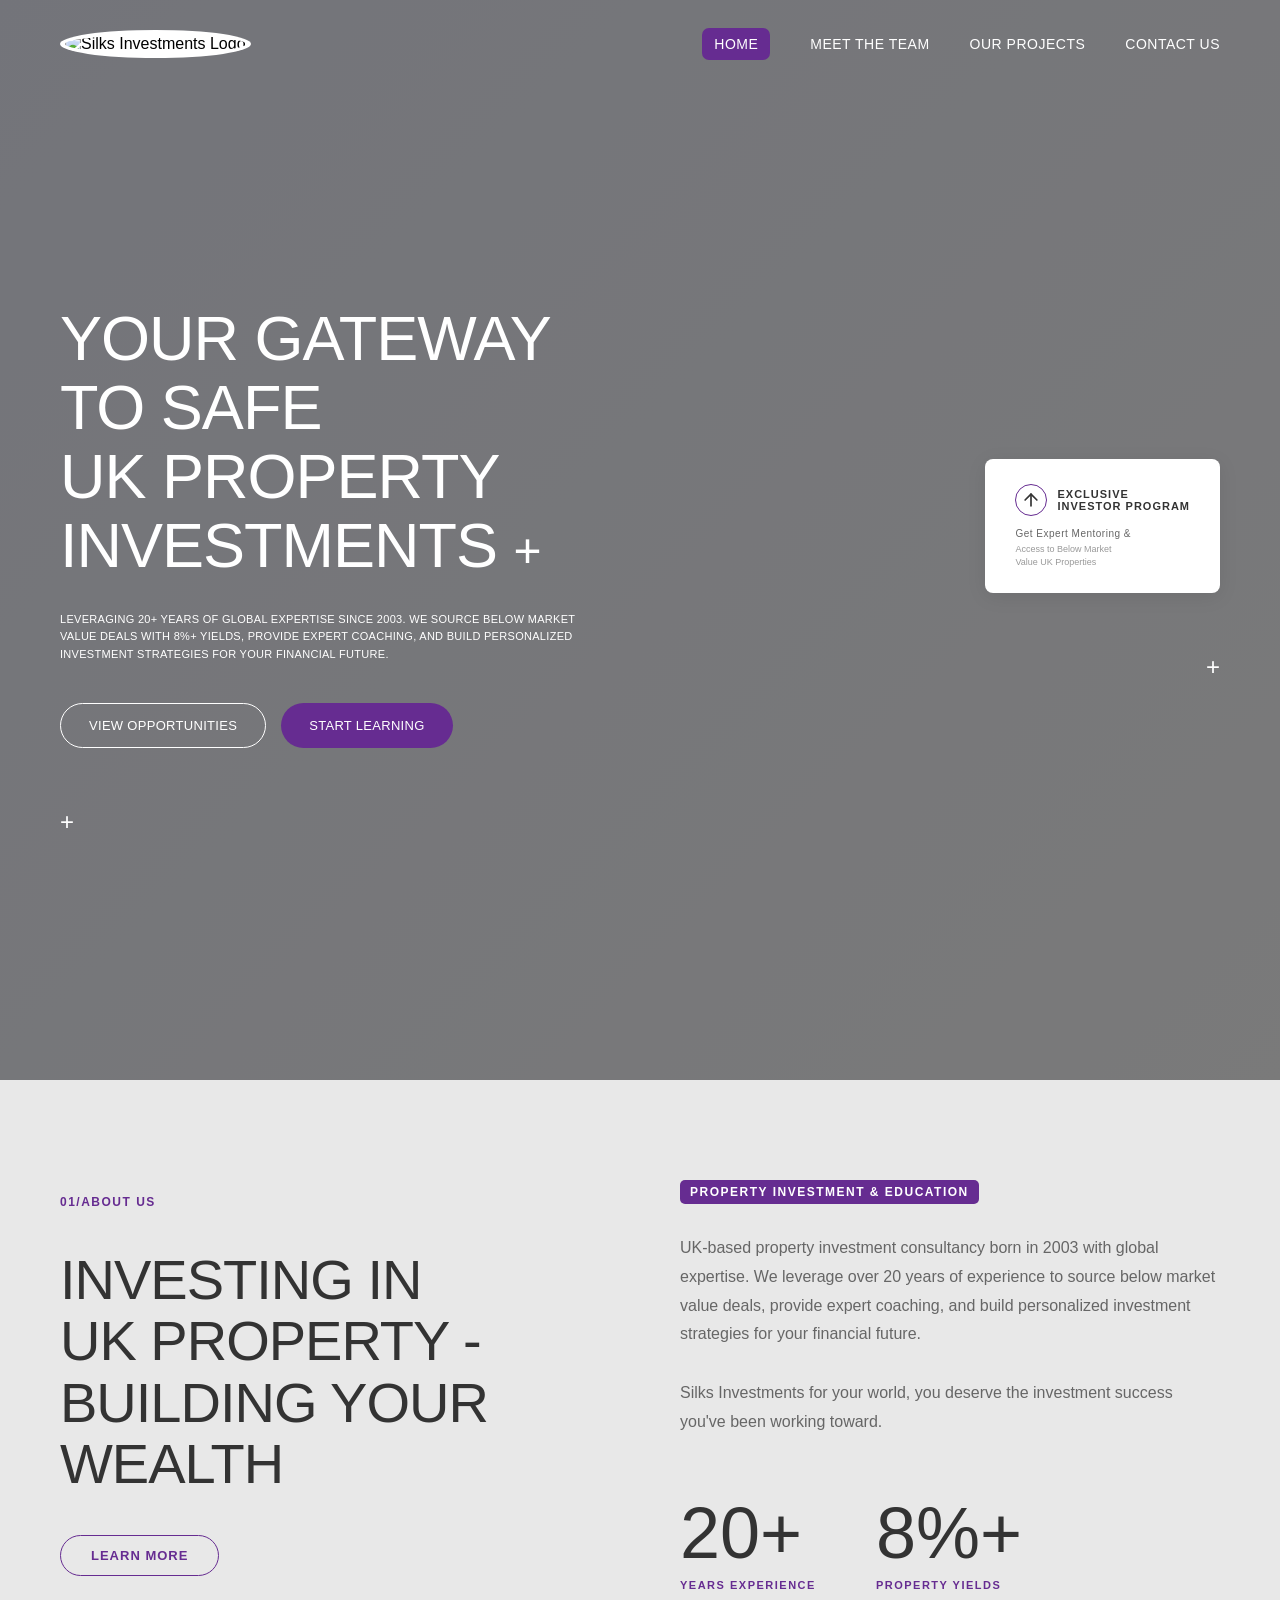
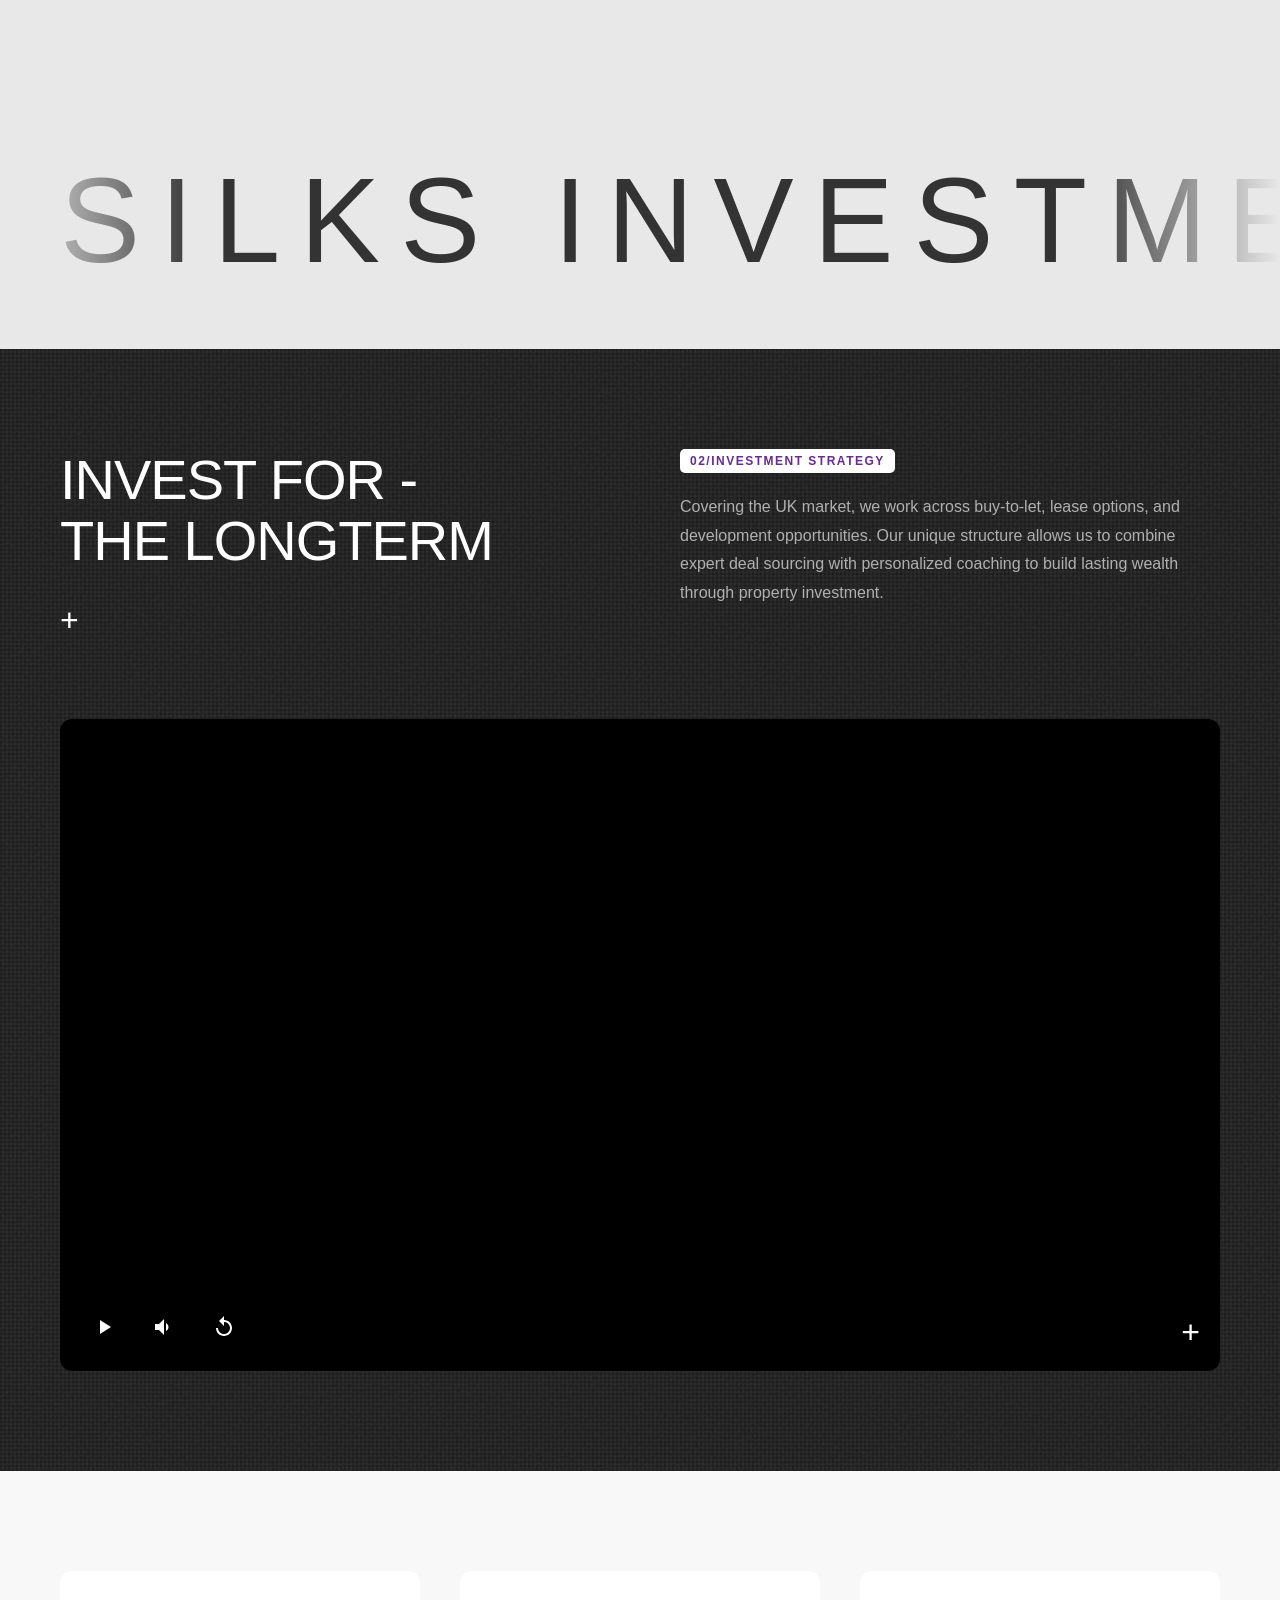
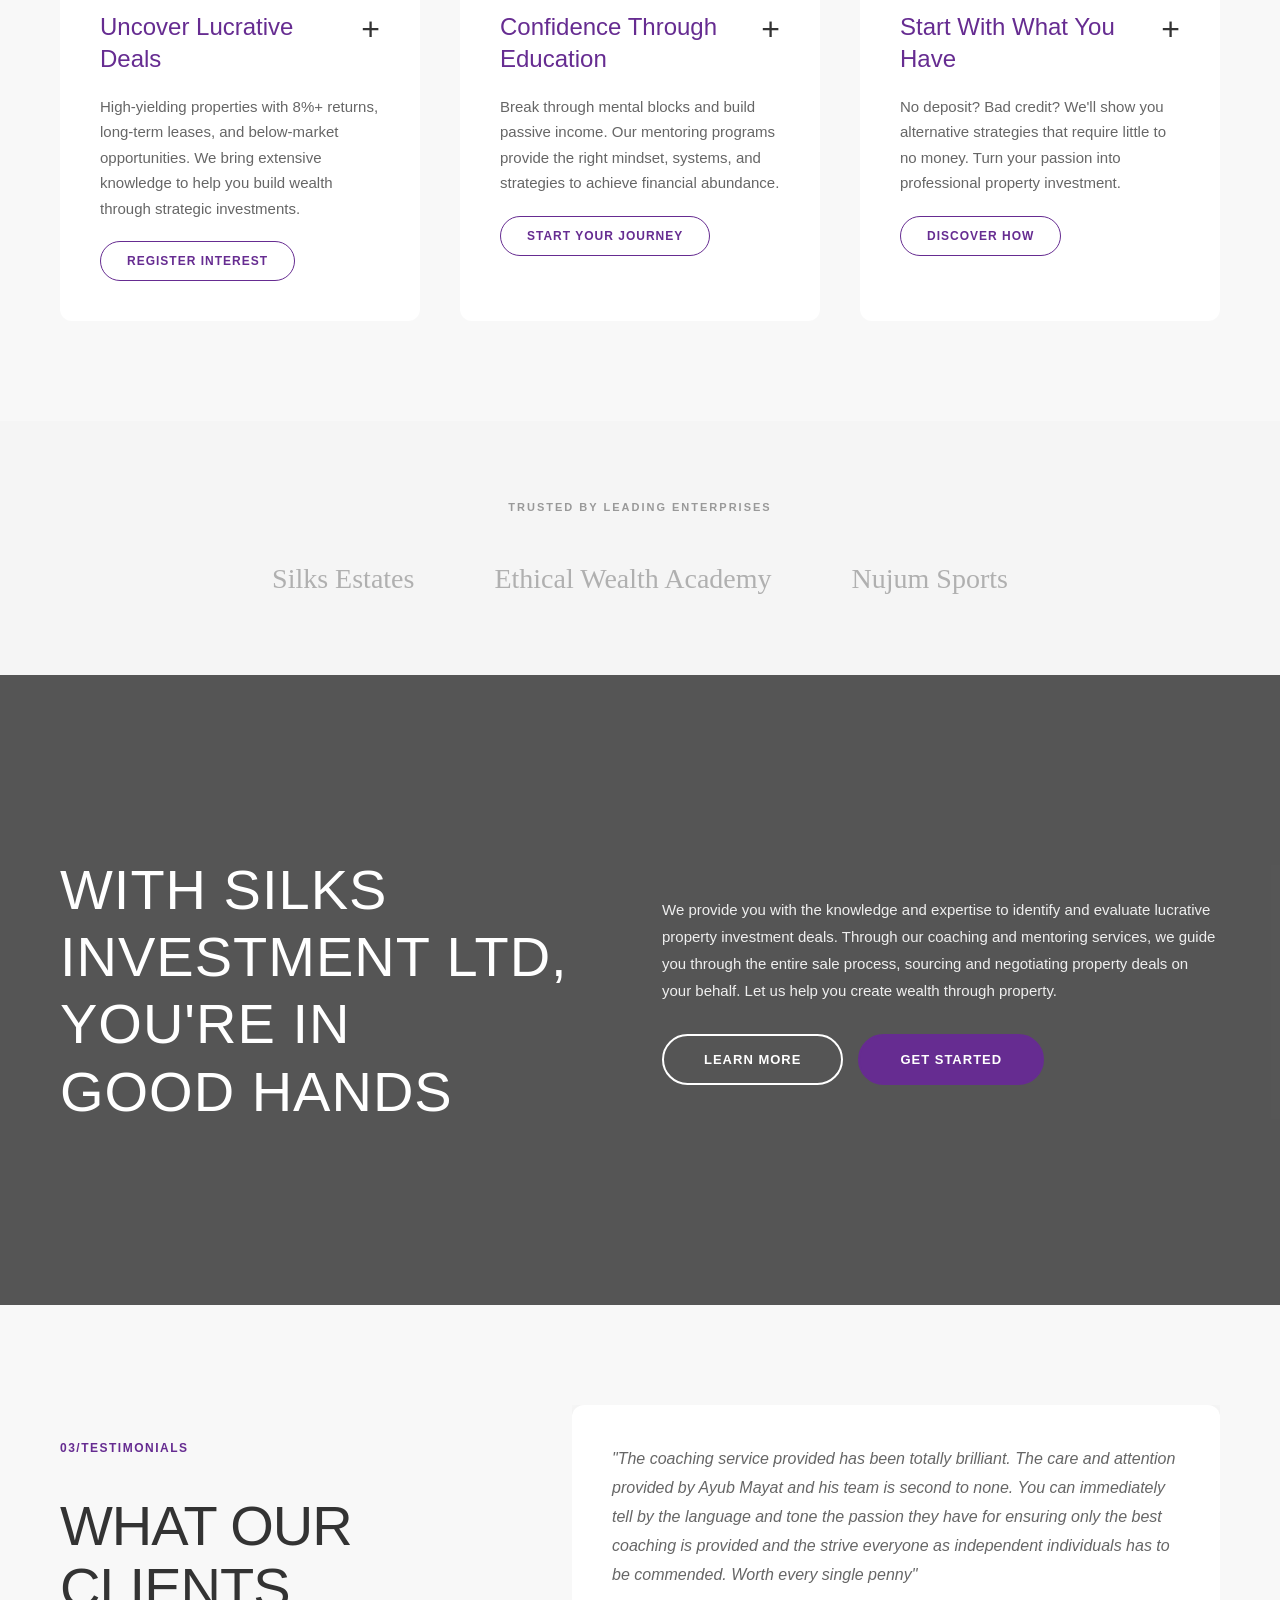
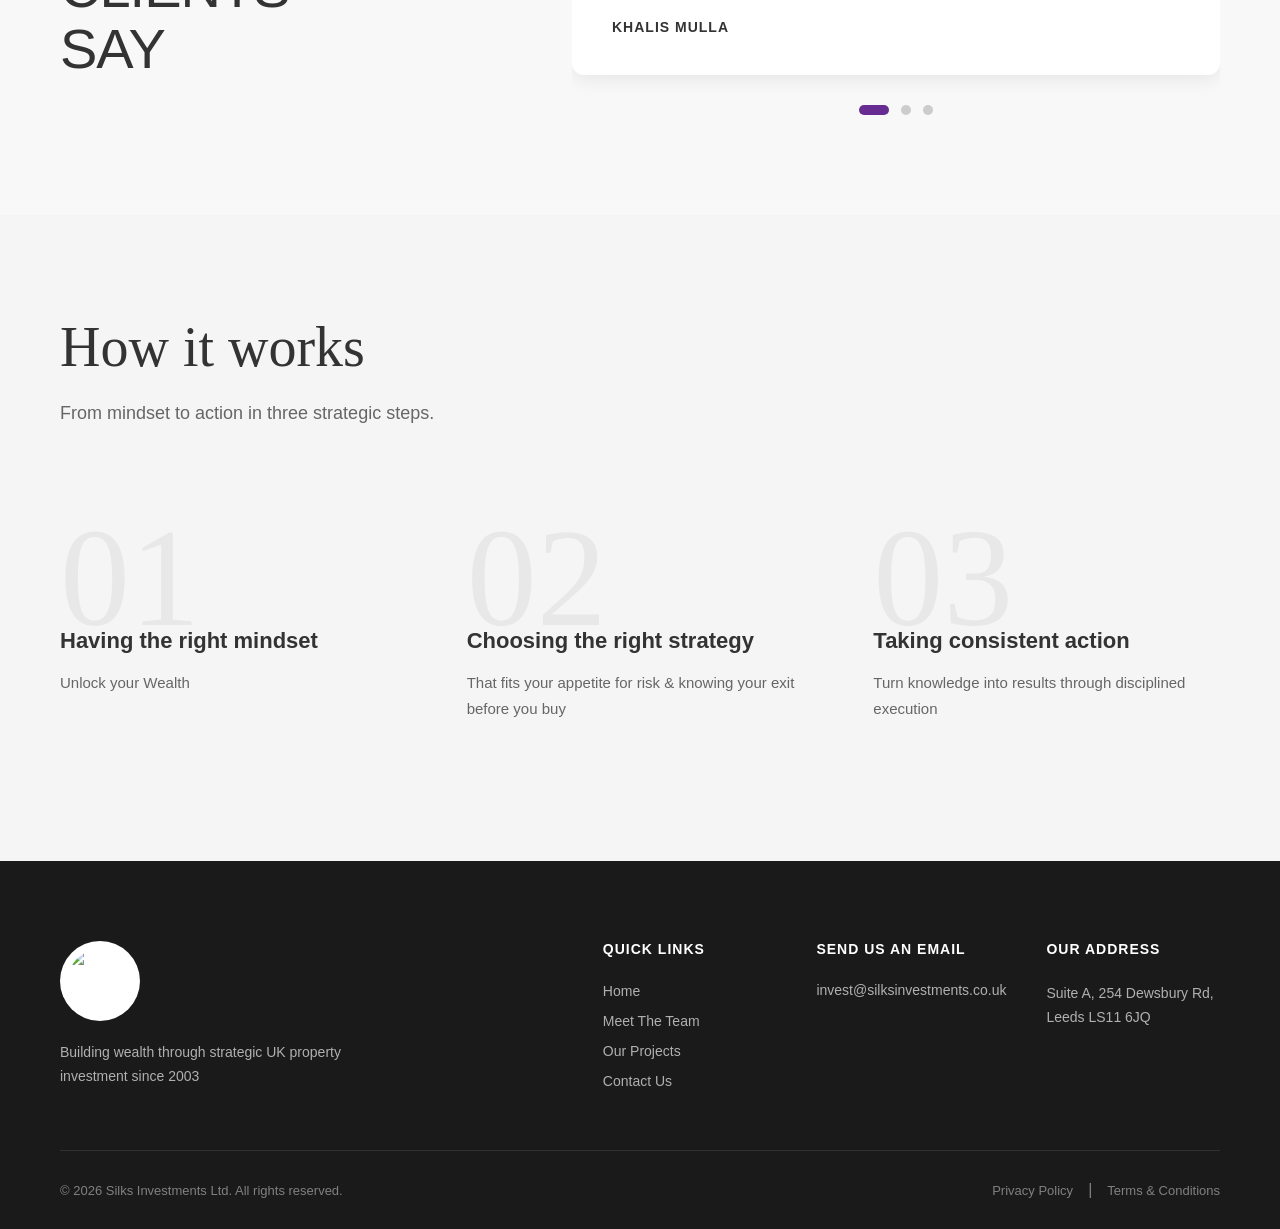
==== index.html @ 5f5fb029 "Add files via upload" ====
<!DOCTYPE html>
<html lang="en">
<head>
    <meta charset="UTF-8">
    <meta name="viewport" content="width=device-width, initial-scale=1.0">
    <title>SILKS INVESTMENTS</title>
    <link rel="stylesheet" href="styles.css">
</head>
<body>
    <nav class="navbar">
        <div class="navbar-content">
            <div class="logo">
                <img src="image/silks.png" alt="Silks Investments Logo">
            </div>
            <ul class="nav-links">
                <li><a class="active" href="index.html">Home</a></li>
                <li><a href="teams.html">Meet The Team</a></li>
                <li><a href="#projects">Our Projects</a></li>
                <li><a href="#contact">Contact Us</a></li>
            </ul>
            <div class="hamburger">
                <span></span>
                <span></span>
                <span></span>
            </div>
        </div>
    </nav>

    <section class="hero-section">
        <div class="content-wrapper">
            <div class="upper-content-zone">
                <div class="left-content">
                    <h1 class="main-heading">
                        <span class="line1">YOUR GATEWAY</span>
                        <span class="line2">TO SAFE</span>
                        <span class="line3">UK PROPERTY</span>
                        <span class="line4">INVESTMENTS <span style="font-size: 48px;">+</span></span>
                    </h1>
                    
                    <p class="quote-text">
                        LEVERAGING 20+ YEARS OF GLOBAL EXPERTISE SINCE 2003. WE SOURCE BELOW MARKET VALUE DEALS WITH 8%+ YIELDS, PROVIDE EXPERT COACHING, AND BUILD PERSONALIZED INVESTMENT STRATEGIES FOR YOUR FINANCIAL FUTURE.
                    </p>
                    
                    <div class="buttons">
                        <button class="btn btn-outline">VIEW OPPORTUNITIES</button>
                        <button class="btn btn-solid">START LEARNING</button>
                    </div>
                    
                    <div class="plus-icon">+</div>
                </div>
                
                <div class="right-content">
                    <div class="discount-card">
                        <div  style="display: flex; align-items: center; margin-bottom: 12px;">
                            <a class="discount-arrow" href="https://ethicalwealth.academy" target="_blank" style="text-decoration: none; display: flex; align-items: center; margin-right: 10px;">
                                <svg width="20" height="20" viewBox="0 0 24 24" fill="none" stroke="#333" stroke-width="2" stroke-linecap="round" stroke-linejoin="round" style="transform: rotate(-45deg); transition: transform 0.3s ease;">
                                    <line x1="7" y1="17" x2="17" y2="7"></line>
                                    <polyline points="7 7 17 7 17 17"></polyline>
                                </svg>
                            </a>
                            <h3 class="discount-title">EXCLUSIVE<br>INVESTOR PROGRAM</h3>
                        </div>
                        <p class="discount-subtitle">Get Expert Mentoring &</p>
                        <p class="discount-text">
                            Access to Below Market<br>
                            Value UK Properties
                        </p>
                    </div>
                    <div class="plus-icon bottom-plus">+</div>
                </div>
            </div>
        </div>
    </section>

    <!-- About Us Section -->
    <section class="about-section">
        <div class="about-container">
            <div class="about-left scroll-fade-in-left">
                <p class="section-label">01/ABOUT US</p>
                <h2 class="about-heading">
                    INVESTING IN<br>
                    UK PROPERTY -<br>
                    BUILDING YOUR<br>
                    WEALTH
                </h2>
                <button class="btn-learn-more">LEARN MORE</button>
            </div>
            
            <div class="about-right scroll-fade-in-right">
                <p class="section-label-right">PROPERTY INVESTMENT & EDUCATION</p>
                
                <p class="about-description">
                    UK-based property investment consultancy born in 2003 with global expertise. We leverage over 20 years of experience to source below market value deals, provide expert coaching, and build personalized investment strategies for your financial future.
                </p>
                
                <p class="about-tagline">
                    Silks Investments for your world, you deserve the investment success you've been working toward.
                </p>
                
                <div class="stats-container">
                    <div class="stat-item">
                        <h3 class="stat-number">20+</h3>
                        <p class="stat-label">YEARS EXPERIENCE</p>
                    </div>
                    <div class="stat-item">
                        <h3 class="stat-number">8%+</h3>
                        <p class="stat-label">PROPERTY YIELDS</p>
                    </div>
                </div>
            </div>
        </div>
    </section>

    <!-- Infinite Text Carousel -->
    <section class="carousel-section">
        <div class="carousel-container">
            <div class="carousel-track">
                <div class="carousel-text">SILKS INVESTMENTS</div>
                <div class="carousel-text">SILKS INVESTMENTS</div>
                <div class="carousel-text">SILKS INVESTMENTS</div>
                <div class="carousel-text">SILKS INVESTMENTS</div>
                <div class="carousel-text">SILKS INVESTMENTS</div>
                <div class="carousel-text">SILKS INVESTMENTS</div>
            </div>
        </div>
    </section>

    <!-- Long Term Investment Section -->
    <section class="longterm-section">
        <div class="longterm-container">
            <div class="longterm-content">
                <div class="longterm-left scroll-fade-in-left">
                    <h2 class="longterm-heading">
                        INVEST FOR -<br>
                        THE LONGTERM
                    </h2>
                    <div class="plus-decorative">+</div>
                </div>
                
                <div class="longterm-right scroll-fade-in-right">
                    <p class="section-label">02/INVESTMENT STRATEGY</p>
                    <p class="longterm-description">
                        Covering the UK market, we work across buy-to-let, lease options, and development opportunities. Our unique structure allows us to combine expert deal sourcing with personalized coaching to build lasting wealth through property investment.
                    </p>
                </div>
            </div>
            
            <div class="video-container scroll-fade-in">
                <div class="video-wrapper">
                    <iframe id="investmentVideo" 
                            src="https://youtu.be/H5dqm2iTcQ4?si=eV1Prw95eUrFAhJS" 
                            frameborder="0" 
                            allow="accelerometer; autoplay; clipboard-write; encrypted-media; gyroscope; picture-in-picture" 
                            allowfullscreen>
                    </iframe>
                    
                    <div class="video-controls">
                        <button class="control-btn" id="playPauseBtn">
                            <svg class="play-icon" width="24" height="24" viewBox="0 0 24 24" fill="white">
                                <path d="M8 5v14l11-7z"/>
                            </svg>
                            <svg class="pause-icon hidden" width="24" height="24" viewBox="0 0 24 24" fill="white">
                                <path d="M6 4h4v16H6V4zm8 0h4v16h-4V4z"/>
                            </svg>
                        </button>
                        
                        <button class="control-btn" id="muteBtn">
                            <svg class="volume-icon" width="24" height="24" viewBox="0 0 24 24" fill="white">
                                <path d="M3 9v6h4l5 5V4L7 9H3zm13.5 3c0-1.77-1.02-3.29-2.5-4.03v8.05c1.48-.73 2.5-2.25 2.5-4.02z"/>
                            </svg>
                            <svg class="mute-icon hidden" width="24" height="24" viewBox="0 0 24 24" fill="white">
                                <path d="M16.5 12c0-1.77-1.02-3.29-2.5-4.03v2.21l2.45 2.45c.03-.2.05-.41.05-.63zm2.5 0c0 .94-.2 1.82-.54 2.64l1.51 1.51C20.63 14.91 21 13.5 21 12c0-4.28-2.99-7.86-7-8.77v2.06c2.89.86 5 3.54 5 6.71zM4.27 3L3 4.27 7.73 9H3v6h4l5 5v-6.73l4.25 4.25c-.67.52-1.42.93-2.25 1.18v2.06c1.38-.31 2.63-.95 3.69-1.81L19.73 21 21 19.73l-9-9L4.27 3zM12 4L9.91 6.09 12 8.18V4z"/>
                            </svg>
                        </button>
                        
                        <button class="control-btn" id="replayBtn">
                            <svg width="24" height="24" viewBox="0 0 24 24" fill="white">
                                <path d="M12 5V1L7 6l5 5V7c3.31 0 6 2.69 6 6s-2.69 6-6 6-6-2.69-6-6H4c0 4.42 3.58 8 8 8s8-3.58 8-8-3.58-8-8-8z"/>
                            </svg>
                        </button>
                    </div>
                </div>
                <div class="plus-decorative-bottom">+</div>
            </div>
        </div>
    </section>

    <section class="services-section">
        <div class="services-container">
            <div class="service-card scroll-fade-in">
                <div class="service-header">
                    <h2 class="service-title">Uncover Lucrative Deals</h2>
                    <span class="service-icon">+</span>
                </div>
                <p class="service-description">
                    High-yielding properties with 8%+ returns, long-term leases, and below-market opportunities. We bring extensive knowledge to help you build wealth through strategic investments.
                </p>
                <button class="service-btn">REGISTER INTEREST</button>
            </div>

            <div class="service-card scroll-fade-in">
                <div class="service-header">
                    <h2 class="service-title">Confidence Through Education</h2>
                    <span class="service-icon">+</span>
                </div>
                <p class="service-description">
                    Break through mental blocks and build passive income. Our mentoring programs provide the right mindset, systems, and strategies to achieve financial abundance.
                </p>
                <button class="service-btn">START YOUR JOURNEY</button>
            </div>

            <div class="service-card scroll-fade-in">
                <div class="service-header">
                    <h2 class="service-title">Start With What You Have</h2>
                    <span class="service-icon">+</span>
                </div>
                <p class="service-description">
                    No deposit? Bad credit? We'll show you alternative strategies that require little to no money. Turn your passion into professional property investment.
                </p>
                <button class="service-btn">DISCOVER HOW</button>
            </div>
        </div>
    </section>

    <!-- Trusted By Section -->
    <section class="trusted-section">
        <div class="trusted-container scroll-fade-in">
            <p class="trusted-label">TRUSTED BY LEADING ENTERPRISES</p>
            <div class="trusted-logos">
                <span class="trusted-name scroll-fade-in">Silks Estates</span>
                <span class="trusted-name scroll-fade-in">Ethical Wealth Academy</span>
                <span class="trusted-name scroll-fade-in">Nujum Sports</span>
            </div>
        </div>
    </section>

    <!-- CTA Section -->
    <section class="cta-section">
        <div class="cta-overlay"></div>
        <div class="cta-container">
            <div class="cta-content">
                <h2 class="cta-heading scroll-fade-in-left">
                    WITH SILKS<br>
                    INVESTMENT LTD,<br>
                    YOU'RE IN<br>
                    GOOD HANDS
                </h2>
                <div class="cta-right scroll-fade-in-right">
                    <p class="cta-text">
                        We provide you with the knowledge and expertise to identify and evaluate lucrative property investment deals. Through our coaching and mentoring services, we guide you through the entire sale process, sourcing and negotiating property deals on your behalf. Let us help you create wealth through property.
                    </p>
                    <div class="cta-buttons">
                        <button class="cta-btn cta-btn-outline">LEARN MORE</button>
                        <button class="cta-btn cta-btn-solid">GET STARTED</button>
                    </div>
                </div>
            </div>
        </div>
    </section>

    <!-- Testimonials Section -->
    <section class="testimonials-section">
        <div class="testimonials-container">
            <div class="testimonials-left scroll-fade-in-left">
                <p class="section-label">03/TESTIMONIALS</p>
                <h2 class="testimonials-heading">
                    WHAT OUR<br>
                    CLIENTS<br>
                    SAY
                </h2>
            </div>
            
            <div class="testimonials-right scroll-fade-in-right">
                <div class="testimonial-carousel">
                    <div class="testimonial-track">
                        <div class="testimonial-card active">
                            <p class="testimonial-text">
                                "The coaching service provided has been totally brilliant. The care and attention provided by Ayub Mayat and his team is second to none. You can immediately tell by the language and tone the passion they have for ensuring only the best coaching is provided and the strive everyone as independent individuals has to be commended. Worth every single penny"
                            </p>
                            <p class="testimonial-author">Khalis Mulla</p>
                        </div>
                        
                        <div class="testimonial-card">
                            <p class="testimonial-text">
                                "Very well professionally organised meeting in Leeds city centre. We were looked after and felt at home from start to finish. It's all about teamwork and this team is very friendly and professional"
                            </p>
                            <p class="testimonial-author">Ka Mahood</p>
                        </div>
                        
                        <div class="testimonial-card">
                            <p class="testimonial-text">
                                "Silks team are always there to help, they will definitely go above and beyond to help their students and customers. Great service and I love the fact that everyone at Silks are very honest and upfront"
                            </p>
                            <p class="testimonial-author">Umair Shaikh</p>
                        </div>
                    </div>
                    
                    <div class="carousel-indicators">
                        <button class="indicator active" data-index="0"></button>
                        <button class="indicator" data-index="1"></button>
                        <button class="indicator" data-index="2"></button>
                    </div>
                </div>
            </div>
        </div>
    </section>

    <!-- How It Works Section -->
    <section class="how-it-works-section">
        <div class="how-it-works-container">
            <div class="how-it-works-header scroll-fade-in">
                <h2 class="how-it-works-title">How it works</h2>
                <p class="how-it-works-subtitle">From mindset to action in three strategic steps.</p>
            </div>
            
            <div class="steps-container">
                <div class="step-card scroll-fade-in">
                    <div class="step-number">01</div>
                    <h3 class="step-title">Having the right mindset</h3>
                    <p class="step-description">Unlock your Wealth</p>
                </div>
                
                <div class="step-card scroll-fade-in">
                    <div class="step-number">02</div>
                    <h3 class="step-title">Choosing the right strategy</h3>
                    <p class="step-description">That fits your appetite for risk & knowing your exit before you buy</p>
                </div>
                
                <div class="step-card scroll-fade-in">
                    <div class="step-number">03</div>
                    <h3 class="step-title">Taking consistent action</h3>
                    <p class="step-description">Turn knowledge into results through disciplined execution</p>
                </div>
            </div>
        </div>
    </section>

    <!-- Footer Section -->
    <footer class="footer-section">
        <div class="footer-container">
            <div class="footer-content">
                <div class="footer-brand">
                    <img src="image/silks.png" alt="Silks Investments Logo" class="footer-logo">
                    <p class="footer-tagline">Building wealth through strategic UK property investment since 2003</p>
                </div>
                
                <div class="footer-links">
                    <div class="footer-column">
                        <h4 class="footer-heading">Quick Links</h4>
                        <ul class="footer-list">
                            <li><a href="index.html">Home</a></li>
                            <li><a href="teams.html">Meet The Team</a></li>
                            <li><a href="#projects">Our Projects</a></li>
                            <li><a href="#contact">Contact Us</a></li>
                        </ul>
                    </div>
                    
                    <div class="footer-column">
                        <h4 class="footer-heading">Send Us An Email</h4>
                        <a href="mailto:invest@silksinvestments.co.uk" class="footer-contact">invest@silksinvestments.co.uk</a>
                    </div>
                    
                    <div class="footer-column">
                        <h4 class="footer-heading">Our Address</h4>
                        <p class="footer-address">
                            Suite A, 254 Dewsbury Rd,<br>
                            Leeds LS11 6JQ
                        </p>
                    </div>
                </div>
            </div>
            
            <div class="footer-bottom">
                <p class="footer-copyright">© 2026 Silks Investments Ltd. All rights reserved.</p>
                <div class="footer-legal">
                    <a href="#privacy">Privacy Policy</a>
                    <span class="separator">|</span>
                    <a href="#terms">Terms & Conditions</a>
                </div>
            </div>
        </div>
    </footer>

    <!-- Fixed Scroll to Top Button -->
    <button class="scroll-top" id="scrollTop">
        <svg width="20" height="20" viewBox="0 0 24 24" fill="none" stroke="currentColor" stroke-width="2">
            <polyline points="18 15 12 9 6 15"></polyline>
        </svg>
    </button>
















    <script>
        // YouTube Player API
        let player;
        let isMuted = false;
        
        // Load YouTube API
        const tag = document.createElement('script');
        tag.src = "https://www.youtube.com/iframe_api";
        const firstScriptTag = document.getElementsByTagName('script')[0];
        firstScriptTag.parentNode.insertBefore(tag, firstScriptTag);
        
        // Initialize player when API is ready
        function onYouTubeIframeAPIReady() {
            player = new YT.Player('investmentVideo', {
                events: {
                    'onReady': onPlayerReady
                }
            });
        }
        
        function onPlayerReady(event) {
            const playPauseBtn = document.getElementById('playPauseBtn');
            const muteBtn = document.getElementById('muteBtn');
            const replayBtn = document.getElementById('replayBtn');
            const playIcon = document.querySelector('.play-icon');
            const pauseIcon = document.querySelector('.pause-icon');
            const volumeIcon = document.querySelector('.volume-icon');
            const muteIcon = document.querySelector('.mute-icon');
            
            // Play/Pause functionality
            playPauseBtn.addEventListener('click', () => {
                const state = player.getPlayerState();
                if (state === YT.PlayerState.PLAYING) {
                    player.pauseVideo();
                    playIcon.classList.remove('hidden');
                    pauseIcon.classList.add('hidden');
                } else {
                    player.playVideo();
                    playIcon.classList.add('hidden');
                    pauseIcon.classList.remove('hidden');
                }
            });
            
            // Mute/Unmute functionality
            muteBtn.addEventListener('click', () => {
                if (isMuted) {
                    player.unMute();
                    volumeIcon.classList.remove('hidden');
                    muteIcon.classList.add('hidden');
                    isMuted = false;
                } else {
                    player.mute();
                    volumeIcon.classList.add('hidden');
                    muteIcon.classList.remove('hidden');
                    isMuted = true;
                }
            });
            
            // Replay functionality
            replayBtn.addEventListener('click', () => {
                player.seekTo(0);
                player.playVideo();
                playIcon.classList.add('hidden');
                pauseIcon.classList.remove('hidden');
            });
        }
        
        // Hamburger menu toggle
        const hamburger = document.querySelector('.hamburger');
        const navLinks = document.querySelector('.nav-links');
        
        hamburger.addEventListener('click', () => {
            hamburger.classList.toggle('active');
            navLinks.classList.toggle('active');
        });
        
        // Close menu when clicking on a link
        document.querySelectorAll('.nav-links a').forEach(link => {
            link.addEventListener('click', () => {
                hamburger.classList.remove('active');
                navLinks.classList.remove('active');
            });
        });
        
        // Navbar background change on scroll
        const navbar = document.querySelector('.navbar');
        
        window.addEventListener('scroll', () => {
            if (window.scrollY > 50) {
                navbar.classList.add('scrolled');
            } else {
                navbar.classList.remove('scrolled');
            }
        });
        
        // Scroll to top button visibility and functionality
        const scrollTopBtn = document.getElementById('scrollTop');
        const heroSection = document.querySelector('.hero-section');
        
        function updateScrollTopButton() {
            if (heroSection) {
                const heroHeight = heroSection.offsetHeight;
                
                if (window.scrollY > heroHeight) {
                    scrollTopBtn.classList.add('visible');
                } else {
                    scrollTopBtn.classList.remove('visible');
                }
            }
        }
        
        // Check on scroll
        window.addEventListener('scroll', updateScrollTopButton);
        
        // Check on load
        updateScrollTopButton();
        
        // Scroll to top functionality
        if (scrollTopBtn) {
            scrollTopBtn.addEventListener('click', () => {
                window.scrollTo({
                    top: 0,
                    behavior: 'smooth'
                });
            });
        }
        
        // Scroll animations using Intersection Observer
        const observerOptions = {
            threshold: 0.1,
            rootMargin: '0px 0px -50px 0px'
        };
        
        const observer = new IntersectionObserver((entries) => {
            entries.forEach(entry => {
                if (entry.isIntersecting) {
                    entry.target.classList.add('visible');
                    // Optionally unobserve after animation
                    observer.unobserve(entry.target);
                }
            });
        }, observerOptions);
        
        // Observe all elements with scroll animation classes
        const animatedElements = document.querySelectorAll(
            '.scroll-fade-in, .scroll-fade-in-left, .scroll-fade-in-right, .scroll-scale-in'
        );
        
        animatedElements.forEach(el => observer.observe(el));
        
        // Testimonial Carousel
        const testimonialTrack = document.querySelector('.testimonial-track');
        const testimonialCards = document.querySelectorAll('.testimonial-card');
        const indicators = document.querySelectorAll('.indicator');
        let currentTestimonial = 0;
        let testimonialInterval;
        
        function showTestimonial(index) {
            // Remove active class from all cards and indicators
            testimonialCards.forEach(card => card.classList.remove('active'));
            indicators.forEach(indicator => indicator.classList.remove('active'));
            
            // Add active class to current card and indicator
            testimonialCards[index].classList.add('active');
            indicators[index].classList.add('active');
            
            // Move track
            const offset = -index * 100;
            testimonialTrack.style.transform = `translateX(${offset}%)`;
            
            currentTestimonial = index;
        }
        
        function nextTestimonial() {
            const next = (currentTestimonial + 1) % testimonialCards.length;
            showTestimonial(next);
        }
        
        // Auto-advance carousel every 5 seconds
        function startTestimonialCarousel() {
            testimonialInterval = setInterval(nextTestimonial, 5000);
        }
        
        function stopTestimonialCarousel() {
            clearInterval(testimonialInterval);
        }
        
        // Indicator click handlers
        indicators.forEach(indicator => {
            indicator.addEventListener('click', () => {
                stopTestimonialCarousel();
                const index = parseInt(indicator.getAttribute('data-index'));
                showTestimonial(index);
                startTestimonialCarousel();
            });
        });
        
        // Start carousel if testimonials exist
        if (testimonialCards.length > 0) {
            startTestimonialCarousel();
            
            // Pause on hover
            const carousel = document.querySelector('.testimonial-carousel');
            if (carousel) {
                carousel.addEventListener('mouseenter', stopTestimonialCarousel);
                carousel.addEventListener('mouseleave', startTestimonialCarousel);
            }
        }
    </script>
</body>
</html>
---- styles.css ----
:root {
    /* Brand Colors */
    --brand-primary: #662c91;
    
    /* UI Colors */
    --color-white: #fff;
    --color-black: #000;
    --color-dark: #333;
    --color-gray: #666;
    --color-light-gray: #999;
    --color-bg-gray: #f5f5f5;
    --color-navbar-scroll: #DBDBDB;
    --color-button-hover: #f0f0f0;
    
    /* Gradient Colors */
    --gradient-start: #e8eaf6;
    --gradient-end: #f5f5f5;
    
    /* Overlay Colors */
    --overlay-dark: rgba(0, 0, 0, 0.5);
    --overlay-darker: rgba(0, 0, 0, 0.6);
    --overlay-mobile-menu: rgba(0, 0, 0, 0.95);
    
    /* Shadow Colors */
    --shadow-card: rgba(0, 0, 0, 0.08);
}

* {
    margin: 0;
    padding: 0;
    box-sizing: border-box;
}

body {
    font-family: -apple-system, BlinkMacSystemFont, 'Segoe UI', Arial, sans-serif;
    background: var(--color-bg-gray);
}

/* HERO SECTION */

.hero-section {
    position: relative;
    height: 120vh;
    background: linear-gradient(135deg, var(--gradient-start) 0%, var(--gradient-end) 100%);
    overflow: hidden;
}

.hero-section::before {
    content: '';
    position: absolute;
    top: 0;
    left: 0;
    width: 100%;
    height: 100%;
    background-image: url('https://images.unsplash.com/photo-1486406146926-c627a92ad1ab?w=1200&h=800&fit=crop');
    background-size: cover;
    background-position: center;
    background-repeat: no-repeat;
    z-index: 0;
}

.hero-section::after {
    content: '';
    position: absolute;
    top: 0;
    left: 0;
    width: 100%;
    height: 100%;
    background: var(--overlay-dark);
    z-index: 1;
}

/* NAVBAR */

.navbar {
    position: absolute;
    top: 0;
    left: 0;
    width: 100%;
    z-index: 1000;
    transition: background-color 0.3s ease;
}

.navbar.scrolled {
    background-color: var(--color-navbar-scroll);
    position: fixed;
}

.navbar.scrolled .logo,
.navbar.scrolled .nav-links a {
    color: var(--color-dark);
}

.navbar.scrolled .hamburger span {
    background-color: var(--color-dark);
}

.navbar-content {
    max-width: 1400px;
    margin: 0 auto;
    padding: 30px 60px;
    display: flex;
    justify-content: space-between;
    align-items: center;
}

.logo img {
    height: 70px;
    background-color: var(--color-white);
    padding: 5px;
    border-radius: 50%;
}

.nav-links {
    display: flex;
    gap: 40px;
    list-style: none;
}

.nav-links a {
    color: var(--color-white);
    text-decoration: none;
    font-size: 14px;
    font-weight: 400;
    letter-spacing: 0.5px;
    transition: opacity 0.3s ease;
    text-transform: uppercase;
}

.nav-links a:hover {
    opacity: 0.7;
}
.nav-links a.active {
    background-color: var(--brand-primary);
    color: var(--color-white);
    padding: 8px 12px;
    border-radius: 7px;
}
.hamburger {
    display: none;
    flex-direction: column;
    cursor: pointer;
    width: 30px;
    height: 24px;
    justify-content: space-between;
}

.hamburger span {
    display: block;
    width: 100%;
    height: 3px;
    background-color: var(--color-white);
    transition: all 0.3s ease;
    transform-origin: center;
}

.hamburger.active span:nth-child(1) {
    transform: translateY(10.5px) rotate(45deg);
}

.hamburger.active span:nth-child(2) {
    opacity: 0;
}

.hamburger.active span:nth-child(3) {
    transform: translateY(-10.5px) rotate(-45deg);
}

/* HERO CONTENT */

.content-wrapper {
    max-width: 1400px;
    margin: 0 auto;
    padding: 120px 60px 60px 60px;
    height: 100%;
    display: flex;
    flex-direction: row;
    align-items: center;
    justify-content: space-between;
    position: relative;
    z-index: 2;
}

.upper-content-zone {
    display: contents;
}

.left-content {
    flex: 1;
    max-width: 550px;
}

.main-heading {
    font-size: 63px;
    font-weight: 350;
    line-height: 1.1;
    color: var(--color-white);
    text-align: left;
    margin-bottom: 30px;
    letter-spacing: -1px;
    position: relative;
}

.main-heading .line1,
.main-heading .line2,
.main-heading .line3,
.main-heading .line4 {
    display: block;
    opacity: 0;
}

.main-heading .line1 {
    animation: slideInLeft 0.8s ease-out 0.2s forwards;
}

.main-heading .line2 {
    animation: slideInLeft 0.8s ease-out 0.5s forwards;
}

.main-heading .line3 {
    animation: slideInLeft 0.8s ease-out 0.8s forwards;
}

.main-heading .line4 {
    animation: slideInLeft 0.8s ease-out 1.1s forwards;
}

.quote-text {
    font-size: 11px;
    line-height: 1.6;
    color: var(--color-white);
    margin-bottom: 40px;
    letter-spacing: 0.3px;
    text-transform: uppercase;
    opacity: 0;
    animation: slideInUp 0.8s ease-out 0.3s forwards;
}

.buttons {
    display: flex;
    gap: 15px;
    margin-bottom: 60px;
    opacity: 0;
    animation: slideInUp 0.8s ease-out 0.6s forwards;
}

.btn {
    padding: 14px 28px;
    border-radius: 25px;
    font-size: 13px;
    font-weight: 500;
    cursor: pointer;
    transition: all 0.3s ease;
    border: none;
    letter-spacing: 0.3px;
}

.btn-outline {
    background: transparent;
    border: 1.5px solid var(--color-white);
    color: var(--color-white);
}

.btn-outline:hover {
    opacity: 0.7;
}

.btn-solid {
    background: var(--brand-primary);
    color: var(--color-white);
}

.btn-solid:hover {
    /* background: var(--color-button-hover); */
    background: #7a3db4;
}

.plus-icon {
    font-size: 24px;
    color: var(--color-white);
    cursor: pointer;
    font-weight: 300;
    opacity: 0;
    animation: fadeIn 0.6s ease-out 0.9s forwards;
}

.right-content {
    flex: 0 0 auto;
    display: flex;
    flex-direction: column;
    align-items: flex-end;
}

.discount-card {
    background: var(--color-white);
    padding: 25px 30px;
    border-radius: 8px;
    box-shadow: 0 4px 20px var(--shadow-card);
    margin-bottom: 40px;
    max-width: 280px;
    opacity: 0;
    animation: slideInUp 0.8s ease-out 1.4s forwards;
}

.discount-card a svg:hover {
    transform: rotate(-45deg) scale(1.2);
}

.discount-arrow{
    border: 1px solid var(--brand-primary);
    padding: 5px;
    border-radius: 50%;
    transition: all 0.3s ease;
}
.discount-arrow:hover {
    background-color: var(--brand-primary);
    svg {
        stroke: var(--color-white);
    }
}
.discount-title {
    font-size: 11px;
    font-weight: 600;
    color: var(--color-dark);
    letter-spacing: 1px;
    text-transform: uppercase;
}

.discount-subtitle {
    font-size: 10px;
    color: var(--color-gray);
    margin-bottom: 4px;
    letter-spacing: 0.5px;
}

.discount-text {
    font-size: 9px;
    color: var(--color-light-gray);
    line-height: 1.4;
}

.bottom-plus {
    align-self: flex-end;
    margin-top: 20px;
    animation-delay: 1.7s;
}

/* ANIMATIONS */

@keyframes slideInLeft {
    from {
        opacity: 0;
        transform: translateX(-80px);
    }
    to {
        opacity: 1;
        transform: translateX(0);
    }
}

@keyframes slideInRight {
    from {
        opacity: 0;
        transform: translateX(80px);
    }
    to {
        opacity: 1;
        transform: translateX(0);
    }
}

@keyframes slideInUp {
    from {
        opacity: 0;
        transform: translateY(40px);
    }
    to {
        opacity: 1;
        transform: translateY(0);
    }
}

@keyframes fadeIn {
    from {
        opacity: 0;
    }
    to {
        opacity: 1;
    }
}

/* ABOUT SECTION */

.about-section {
    background: #e8e8e8;
    padding: 100px 0;
}

.about-container {
    max-width: 1400px;
    margin: 0 auto;
    padding: 0 60px;
    display: grid;
    grid-template-columns: 1fr 1fr;
    gap: 80px;
    align-items: center;
}

.about-left {
    display: flex;
    flex-direction: column;
    gap: 40px;
}

.section-label {
    font-size: 12px;
    font-weight: 600;
    letter-spacing: 1.5px;
    color: var(--brand-primary);
    text-transform: uppercase;
}

.about-heading {
    font-size: 56px;
    font-weight: 400;
    line-height: 1.1;
    color: var(--color-dark);
    letter-spacing: -1px;
}

.btn-learn-more {
    width: fit-content;
    padding: 12px 30px;
    background: transparent;
    border: 1px solid var(--brand-primary);
    border-radius: 30px;
    font-size: 13px;
    font-weight: 600;
    letter-spacing: 1px;
    color: var(--brand-primary);
    cursor: pointer;
    transition: all 0.3s ease;
    text-transform: uppercase;
}

.btn-learn-more:hover {
    opacity: 0.8;
}

.about-right {
    display: flex;
    flex-direction: column;
    gap: 30px;
}

.section-label-right {
    font-size: 12px;
    font-weight: 600;
    letter-spacing: 1.5px;
    color: var(--color-white);
    background-color: var(--brand-primary);
    padding: 5px 10px;
    border-radius: 5px;
    width: fit-content;
    text-transform: uppercase;

}

.about-description {
    font-size: 16px;
    line-height: 1.8;
    color: var(--color-gray);
}

.about-tagline {
    font-size: 16px;
    line-height: 1.8;
    color: var(--color-gray);
}

.stats-container {
    display: flex;
    gap: 60px;
    margin-top: 30px;
}

.stat-item {
    display: flex;
    flex-direction: column;
    gap: 10px;
}

.stat-number {
    font-size: 72px;
    font-weight: 300;
    color: var(--color-dark);
    line-height: 1;
}

.stat-label {
    font-size: 11px;
    font-weight: 600;
    letter-spacing: 1.5px;
    color: var(--brand-primary);
    text-transform: uppercase;
}

/* INFINITE CAROUSEL SECTION */

.carousel-section {
    background: #e8e8e8;
    padding: 60px 0;
    overflow: hidden;
    position: relative;
}

.carousel-container {
    position: relative;
    width: 100%;
    overflow: hidden;
}

/* Fade gradients on left and right */
.carousel-container::before,
.carousel-container::after {
    content: '';
    position: absolute;
    top: 0;
    width: 200px;
    height: 100%;
    z-index: 2;
    pointer-events: none;
}

.carousel-container::before {
    left: 0;
    background: linear-gradient(to right, #e8e8e8 0%, transparent 100%);
}

.carousel-container::after {
    right: 0;
    background: linear-gradient(to left, #e8e8e8 0%, transparent 100%);
}

.carousel-track {
    display: flex;
    width: max-content;
    animation: scroll-left 30s linear infinite;
}

.carousel-text {
    font-size: 120px;
    font-weight: 300;
    color: var(--color-dark);
    letter-spacing: 20px;
    white-space: nowrap;
    padding: 0 60px;
    text-transform: uppercase;
}

@keyframes scroll-left {
    0% {
        transform: translateX(0);
    }
    100% {
        transform: translateX(-50%);
    }
}

/* Responsive carousel */
@media (max-width: 1024px) {
    .carousel-text {
        font-size: 100px;
        letter-spacing: 15px;
        padding: 0 50px;
    }
    
    .carousel-container::before,
    .carousel-container::after {
        width: 150px;
    }
}

@media (max-width: 768px) {
    .carousel-section {
        padding: 40px 0;
    }
    
    .carousel-text {
        font-size: 60px;
        letter-spacing: 10px;
        padding: 0 40px;
    }
    
    .carousel-container::before,
    .carousel-container::after {
        width: 100px;
    }
}

@media (max-width: 480px) {
    .carousel-section {
        padding: 30px 0;
    }
    
    .carousel-text {
        font-size: 40px;
        letter-spacing: 6px;
        padding: 0 30px;
    }
    
    .carousel-container::before,
    .carousel-container::after {
        width: 60px;
    }
}

/* LONGTERM SECTION */

.longterm-section {
    background: #1a1a1a;
    background-image: 
        repeating-linear-gradient(0deg, transparent, transparent 2px, rgba(255,255,255,.03) 2px, rgba(255,255,255,.03) 4px),
        repeating-linear-gradient(90deg, transparent, transparent 2px, rgba(255,255,255,.03) 2px, rgba(255,255,255,.03) 4px);
    padding: 100px 0;
    position: relative;
}

.longterm-section::before {
    content: '';
    position: absolute;
    top: 0;
    left: 0;
    width: 100%;
    height: 100%;
    background-image: url("data:image/svg+xml,%3Csvg viewBox='0 0 400 400' xmlns='http://www.w3.org/2000/svg'%3E%3Cfilter id='noiseFilter'%3E%3CfeTurbulence type='fractalNoise' baseFrequency='0.9' numOctaves='4' stitchTiles='stitch'/%3E%3C/filter%3E%3Crect width='100%25' height='100%25' filter='url(%23noiseFilter)' opacity='0.05'/%3E%3C/svg%3E");
    pointer-events: none;
    z-index: 1;
}

.longterm-container {
    max-width: 1400px;
    margin: 0 auto;
    padding: 0 60px;
    position: relative;
    z-index: 2;
}

.longterm-content {
    display: grid;
    grid-template-columns: 1fr 1fr;
    gap: 80px;
    align-items: flex-start;
    margin-bottom: 80px;
}

.longterm-left {
    position: relative;
}

.longterm-heading {
    font-size: 56px;
    font-weight: 400;
    line-height: 1.1;
    color: var(--color-white);
    letter-spacing: -1px;
}

.plus-decorative {
    font-size: 32px;
    color: var(--color-white);
    margin-top: 30px;
    font-weight: 300;
}

.longterm-right {
    display: flex;
    flex-direction: column;
    gap: 20px;
}
.longterm-right .section-label{
    background-color: var(--color-white);
    padding: 5px 10px;
    border-radius: 5px;
    width: fit-content;
}

.longterm-description {
    font-size: 16px;
    line-height: 1.8;
    color: #b0b0b0;
}

.video-container {
    position: relative;
    width: 100%;
}

.video-wrapper {
    position: relative;
    padding-bottom: 56.25%;
    height: 0;
    overflow: hidden;
    border-radius: 12px;
    background: var(--color-black);
}

.video-wrapper iframe {
    position: absolute;
    top: 0;
    left: 0;
    width: 100%;
    height: 100%;
}

.video-controls {
    position: absolute;
    bottom: 20px;
    left: 20px;
    display: flex;
    gap: 12px;
    z-index: 10;
}

.control-btn {
    width: 48px;
    height: 48px;
    background: rgba(0, 0, 0, 0.7);
    border: none;
    border-radius: 50%;
    display: flex;
    align-items: center;
    justify-content: center;
    cursor: pointer;
    transition: all 0.3s ease;
    backdrop-filter: blur(10px);
}

.control-btn:hover {
    background: rgba(0, 0, 0, 0.9);
    transform: scale(1.1);
}

.control-btn svg {
    width: 24px;
    height: 24px;
}

.hidden {
    display: none;
}

.plus-decorative-bottom {
    position: absolute;
    bottom: 20px;
    right: 20px;
    font-size: 32px;
    color: var(--color-white);
    font-weight: 300;
    z-index: 10;
}

/* RESPONSIVE BREAKPOINTS */

/* Tablets and medium screens */
@media (max-width: 1024px) {
    .main-heading {
        font-size: 56px;
    }
    
    .content-wrapper {
        padding: 100px 40px 40px 40px;
    }

    .navbar-content {
        padding: 20px 40px;
    }

    .left-content {
        max-width: 480px;
    }

    .about-container {
        padding: 0 40px;
        gap: 60px;
    }

    .about-heading {
        font-size: 48px;
    }

    .stat-number {
        font-size: 60px;
    }

    .longterm-container {
        padding: 0 40px;
    }

    .longterm-content {
        gap: 60px;
    }

    .longterm-heading {
        font-size: 48px;
    }
}

/* Mobile devices */
@media (max-width: 768px) {
    .hero-section {
        height: auto;
        min-height: 100vh;
    }

    .content-wrapper {
        flex-direction: column;
        justify-content: flex-start;
        padding: 100px 30px 60px 30px;
        gap: 40px;
    }

    .left-content {
        max-width: 100%;
        margin-bottom: 0;
    }

    .right-content {
        align-items: center;
        width: 100%;
    }

    .main-heading {
        font-size: 48px;
        text-align: left;
        margin-bottom: 25px;
    }

    .quote-text {
        font-size: 10px;
        margin-bottom: 30px;
    }

    .buttons {
        margin-bottom: 40px;
    }

    .btn {
        padding: 12px 24px;
        font-size: 12px;
    }

    .discount-card {
        max-width: 100%;
    }

    .navbar-content {
        padding: 15px 30px;
    }

    .logo {
        font-size: 16px;
    }

    .hamburger {
        display: flex;
    }

    .nav-links {
        position: fixed;
        top: 0;
        right: -100%;
        height: 100vh;
        width: 70%;
        max-width: 300px;
        background: var(--overlay-mobile-menu);
        flex-direction: column;
        justify-content: center;
        align-items: center;
        gap: 30px;
        transition: right 0.3s ease;
        padding: 40px;
    }

    .nav-links.active {
        right: 0;
    }

    .nav-links a {
        font-size: 16px;
    }

    .about-section {
        padding: 60px 0;
    }

    .about-container {
        grid-template-columns: 1fr;
        padding: 0 30px;
        gap: 50px;
    }

    .about-heading {
        font-size: 40px;
    }

    .about-description,
    .about-tagline {
        font-size: 15px;
    }

    .stats-container {
        gap: 40px;
    }

    .stat-number {
        font-size: 52px;
    }

    .longterm-section {
        padding: 60px 0;
    }

    .longterm-container {
        padding: 0 30px;
    }

    .longterm-content {
        grid-template-columns: 1fr;
        gap: 40px;
        margin-bottom: 50px;
    }

    .longterm-heading {
        font-size: 40px;
    }

    .longterm-description {
        font-size: 15px;
    }
}

/* Small mobile devices */
@media (max-width: 480px) {
    .main-heading {
        font-size: 36px;
    }

    .content-wrapper {
        padding: 90px 20px 40px 20px;
    }

    .navbar-content {
        padding: 12px 20px;
    }

    .logo {
        font-size: 14px;
    }

    .hamburger {
        width: 26px;
        height: 20px;
    }

    .hamburger span {
        height: 2.5px;
    }

    .buttons {
        flex-direction: column;
        gap: 12px;
        width: 100%;
    }

    .btn {
        width: 100%;
    }

    .about-section {
        padding: 50px 0;
    }

    .about-container {
        padding: 0 20px;
        gap: 40px;
    }

    .about-heading {
        font-size: 32px;
    }

    .about-description,
    .about-tagline {
        font-size: 14px;
    }

    .stats-container {
        flex-direction: column;
        gap: 30px;
    }

    .stat-number {
        font-size: 48px;
    }

    .btn-learn-more {
        width: 100%;
        text-align: center;
    }

    .longterm-section {
        padding: 50px 0;
    }

    .longterm-container {
        padding: 0 20px;
    }

    .longterm-heading {
        font-size: 32px;
    }

    .longterm-description {
        font-size: 14px;
    }

    .video-controls {
        bottom: 10px;
        left: 10px;
        gap: 8px;
    }

    .control-btn {
        width: 40px;
        height: 40px;
    }

    .control-btn svg {
        width: 20px;
        height: 20px;
    }

    .plus-decorative-bottom {
        bottom: 10px;
        right: 10px;
        font-size: 24px;
    }
}

/* SERVICES SECTION */

.services-section {
    background: #f8f8f8;
    padding: 100px 0;
}

.services-container {
    max-width: 1400px;
    margin: 0 auto;
    padding: 0 60px;
    display: grid;
    grid-template-columns: repeat(3, 1fr);
    gap: 40px;
}

.service-card {
    background: var(--color-white);
    padding: 40px;
    border-radius: 12px;
    display: flex;
    flex-direction: column;
    gap: 20px;
    transition: transform 0.3s ease, box-shadow 0.3s ease;
}

.service-card:hover {
    transform: translateY(-5px);
    box-shadow: 0 10px 30px rgba(0, 0, 0, 0.1);
}

.service-header {
    display: flex;
    justify-content: space-between;
    align-items: flex-start;
}

.service-title {
    font-size: 24px;
    font-weight: 400;
    color: var(--brand-primary);
    line-height: 1.3;
    max-width: 80%;
}

.service-icon {
    font-size: 32px;
    color: var(--color-dark);
    font-weight: 300;
}

.service-description {
    font-size: 15px;
    line-height: 1.7;
    color: var(--color-gray);
}

.service-btn {
    padding: 12px 26px;
    background: transparent;
    border: 1.5px solid var(--brand-primary);
    border-radius: 25px;
    font-size: 12px;
    font-weight: 600;
    letter-spacing: 1px;
    color: var(--brand-primary);
    cursor: pointer;
    transition: all 0.3s ease;
    text-transform: uppercase;
    width: fit-content;
}

.service-btn:hover {
    opacity: 0.8;
}

/* TRUSTED BY SECTION */

.trusted-section {
    background: #f5f5f5;
    padding: 80px 0;
}

.trusted-container {
    max-width: 1400px;
    margin: 0 auto;
    padding: 0 60px;
    text-align: center;
}

.trusted-label {
    font-size: 11px;
    font-weight: 600;
    letter-spacing: 2px;
    color: #999;
    text-transform: uppercase;
    margin-bottom: 50px;
}

.trusted-logos {
    display: flex;
    justify-content: center;
    align-items: center;
    gap: 80px;
    flex-wrap: wrap;
}

.trusted-name {
    font-size: 28px;
    font-weight: 300;
    color: #b0b0b0;
    font-family: Georgia, 'Times New Roman', serif;
    transition: color 0.3s ease;
}

.trusted-name:hover {
    color: #808080;
}

/* Responsive Services and Trusted Sections */

@media (max-width: 1024px) {
    .services-container {
        padding: 0 40px;
        gap: 30px;
    }
    
    .trusted-container {
        padding: 0 40px;
    }
    
    .trusted-logos {
        gap: 60px;
    }
    
    .trusted-name {
        font-size: 24px;
    }
}

@media (max-width: 768px) {
    .services-section {
        padding: 60px 0;
    }
    
    .services-container {
        grid-template-columns: 1fr;
        padding: 0 30px;
    }
    
    .service-card {
        padding: 30px;
    }
    
    .service-title {
        font-size: 22px;
        max-width: 85%;
    }
    
    .trusted-section {
        padding: 60px 0;
    }
    
    .trusted-container {
        padding: 0 30px;
    }
    
    .trusted-logos {
        flex-direction: column;
        gap: 40px;
    }
    
    .trusted-name {
        font-size: 22px;
    }
}

@media (max-width: 480px) {
    .services-section {
        padding: 50px 0;
    }
    
    .services-container {
        padding: 0 20px;
    }
    
    .service-card {
        padding: 25px;
    }
    
    .service-title {
        font-size: 20px;
        max-width: 90%;
    }
    
    .service-btn {
        width: 100%;
        text-align: center;
    }
    
    .trusted-section {
        padding: 50px 0;
    }
    
    .trusted-container {
        padding: 0 20px;
    }
    
    .trusted-label {
        margin-bottom: 40px;
    }
    
    .trusted-logos {
        gap: 30px;
    }
    
    .trusted-name {
        font-size: 20px;
    }
}

/* CTA SECTION */

.cta-section {
    position: relative;
    min-height: 70vh;
    background-image: url('https://images.unsplash.com/photo-1486406146926-c627a92ad1ab?w=1600&h=900&fit=crop');
    background-size: cover;
    background-position: center;
    background-attachment: fixed;
    display: flex;
    align-items: center;
    justify-content: center;
    overflow: hidden;
}

.cta-overlay {
    position: absolute;
    top: 0;
    left: 0;
    width: 100%;
    height: 100%;
    background: rgba(0, 0, 0, 0.65);
    z-index: 1;
}

.cta-container {
    max-width: 1400px;
    width: 100%;
    padding: 80px 60px;
    position: relative;
    z-index: 2;
}

.cta-content {
    display: flex;
    justify-content: space-between;
    align-items: center;
    gap: 80px;
}

.cta-heading {
    font-size: 56px;
    font-weight: 400;
    line-height: 1.2;
    color: var(--color-white);
    letter-spacing: 1px;
    text-transform: uppercase;
    flex: 0 0 45%;
}

.cta-right {
    flex: 1;
    display: flex;
    flex-direction: column;
    gap: 30px;
}

.cta-text {
    font-size: 15px;
    line-height: 1.8;
    color: var(--color-white);
    opacity: 0.9;
}

.cta-buttons {
    display: flex;
    gap: 15px;
}

.cta-btn {
    padding: 16px 40px;
    border-radius: 30px;
    font-size: 13px;
    font-weight: 600;
    cursor: pointer;
    transition: all 0.3s ease;
    letter-spacing: 1px;
    text-transform: uppercase;
    white-space: nowrap;
}

.cta-btn-outline {
    background: transparent;
    border: 2px solid var(--color-white);
    color: var(--color-white);
}

.cta-btn-outline:hover {
    background: var(--color-white);
    color: var(--color-dark);
}

.cta-btn-solid {
    background: var(--brand-primary);
    color: var(--color-white);
    border: 2px solid var(--brand-primary);
}

.cta-btn-solid:hover {
    background: transparent;
    color: var(--color-white);
}

.scroll-top {
    position: fixed;
    bottom: 30px;
    right: 30px;
    width: 50px;
    height: 50px;
    background: var(--brand-primary);
    border: none;
    border-radius: 50%;
    display: flex;
    align-items: center;
    justify-content: center;
    cursor: pointer;
    transition: all 0.3s ease;
    z-index: 1000;
    color: var(--color-white);
    opacity: 0;
    visibility: hidden;
    transform: translateY(10px);
}

.scroll-top.visible {
    opacity: 1;
    visibility: visible;
    transform: translateY(0);
}

.scroll-top:hover {
    transform: translateY(-5px);
    box-shadow: 0 5px 20px rgba(102, 44, 145, 0.4);
}

.scroll-top svg {
    stroke: var(--color-white);
}

/* Responsive Scroll Top Button */

@media (max-width: 768px) {
    .scroll-top {
        bottom: 20px;
        right: 20px;
        width: 45px;
        height: 45px;
    }
}

@media (max-width: 480px) {
    .scroll-top {
        width: 40px;
        height: 40px;
    }
    
    .scroll-top svg {
        width: 18px;
        height: 18px;
    }
}

/* Responsive CTA Section */

@media (max-width: 1024px) {
    .cta-heading {
        font-size: 48px;
    }
    
    .cta-container {
        padding: 60px 40px;
    }
    
    .cta-content {
        gap: 60px;
    }
    
    .cta-text {
        font-size: 14px;
    }
}

@media (max-width: 768px) {
    .cta-section {
        min-height: 60vh;
    }
    
    .cta-container {
        padding: 50px 30px;
    }
    
    .cta-content {
        flex-direction: column;
        align-items: flex-start;
        gap: 40px;
    }
    
    .cta-heading {
        font-size: 40px;
        letter-spacing: 0.5px;
        flex: none;
    }
    
    .cta-right {
        width: 100%;
    }
    
    .cta-buttons {
        flex-direction: column;
        width: 100%;
        gap: 15px;
    }
    
    .cta-btn {
        width: 100%;
        text-align: center;
    }
}

@media (max-width: 480px) {
    .cta-section {
        min-height: 50vh;
        background-attachment: scroll;
    }
    
    .cta-container {
        padding: 40px 20px;
    }
    
    .cta-heading {
        font-size: 32px;
    }
    
    .cta-text {
        font-size: 13px;
    }
    
    .cta-btn {
        padding: 14px 32px;
        font-size: 12px;
    }
}

/* SCROLL ANIMATIONS */

.scroll-fade-in {
    opacity: 0;
    transform: translateY(50px);
    transition: opacity 0.8s ease-out, transform 0.8s ease-out;
}

.scroll-fade-in.visible {
    opacity: 1;
    transform: translateY(0);
}

.scroll-fade-in-left {
    opacity: 0;
    transform: translateX(-50px);
    transition: opacity 0.8s ease-out, transform 0.8s ease-out;
}

.scroll-fade-in-left.visible {
    opacity: 1;
    transform: translateX(0);
}

.scroll-fade-in-right {
    opacity: 0;
    transform: translateX(50px);
    transition: opacity 0.8s ease-out, transform 0.8s ease-out;
}

.scroll-fade-in-right.visible {
    opacity: 1;
    transform: translateX(0);
}

.scroll-scale-in {
    opacity: 0;
    transform: scale(0.9);
    transition: opacity 0.8s ease-out, transform 0.8s ease-out;
}

.scroll-scale-in.visible {
    opacity: 1;
    transform: scale(1);
}

/* Stagger animation delays for multiple items */
.scroll-fade-in:nth-child(1) { transition-delay: 0.1s; }
.scroll-fade-in:nth-child(2) { transition-delay: 0.2s; }
.scroll-fade-in:nth-child(3) { transition-delay: 0.3s; }
.scroll-fade-in:nth-child(4) { transition-delay: 0.4s; }
.scroll-fade-in:nth-child(5) { transition-delay: 0.5s; }
.scroll-fade-in:nth-child(6) { transition-delay: 0.6s; }

/* TESTIMONIALS SECTION */

.testimonials-section {
    background: #f8f8f8;
    padding: 100px 0;
}

.testimonials-container {
    max-width: 1400px;
    margin: 0 auto;
    padding: 0 60px;
    display: grid;
    grid-template-columns: 1fr 1.5fr;
    gap: 80px;
    align-items: center;
}

.testimonials-left {
    display: flex;
    flex-direction: column;
    gap: 40px;
}

.testimonials-heading {
    font-size: 56px;
    font-weight: 400;
    line-height: 1.1;
    color: var(--color-dark);
    letter-spacing: -1px;
}

.testimonials-right {
    position: relative;
}

.testimonial-carousel {
    position: relative;
    overflow: hidden;
}

.testimonial-track {
    display: flex;
    transition: transform 0.5s ease-in-out;
}

.testimonial-card {
    min-width: 100%;
    padding: 40px;
    background: var(--color-white);
    border-radius: 12px;
    box-shadow: 0 4px 20px var(--shadow-card);
    opacity: 0;
    transition: opacity 0.5s ease-in-out;
}

.testimonial-card.active {
    opacity: 1;
}

.testimonial-text {
    font-size: 16px;
    line-height: 1.8;
    color: var(--color-gray);
    margin-bottom: 30px;
    font-style: italic;
}

.testimonial-author {
    font-size: 14px;
    font-weight: 600;
    color: var(--color-dark);
    text-transform: uppercase;
    letter-spacing: 1px;
}

.carousel-indicators {
    display: flex;
    justify-content: center;
    gap: 12px;
    margin-top: 30px;
}

.indicator {
    width: 10px;
    height: 10px;
    border-radius: 50%;
    background: #ccc;
    border: none;
    cursor: pointer;
    transition: all 0.3s ease;
    padding: 0;
}

.indicator.active {
    background: var(--brand-primary);
    width: 30px;
    border-radius: 5px;
}

.indicator:hover {
    background: #999;
}

/* Responsive Testimonials Section */

@media (max-width: 1024px) {
    .testimonials-container {
        padding: 0 40px;
        gap: 60px;
    }
    
    .testimonials-heading {
        font-size: 48px;
    }
    
    .testimonial-text {
        font-size: 15px;
    }
}

@media (max-width: 768px) {
    .testimonials-section {
        padding: 60px 0;
    }
    
    .testimonials-container {
        grid-template-columns: 1fr;
        padding: 0 30px;
        gap: 50px;
    }
    
    .testimonials-heading {
        font-size: 40px;
    }
    
    .testimonial-card {
        padding: 30px;
    }
    
    .testimonial-text {
        font-size: 14px;
        margin-bottom: 20px;
    }
}

@media (max-width: 480px) {
    .testimonials-section {
        padding: 50px 0;
    }
    
    .testimonials-container {
        padding: 0 20px;
        gap: 40px;
    }
    
    .testimonials-heading {
        font-size: 32px;
    }
    
    .testimonial-card {
        padding: 25px;
    }
    
    .testimonial-text {
        font-size: 13px;
    }
    
    .testimonial-author {
        font-size: 12px;
    }
}

/* HOW IT WORKS SECTION */

.how-it-works-section {
    background: #f5f5f5;
    padding: 100px 0;
}

.how-it-works-container {
    max-width: 1400px;
    margin: 0 auto;
    padding: 0 60px;
}

.how-it-works-header {
    margin-bottom: 80px;
}

.how-it-works-title {
    font-size: 56px;
    font-weight: 400;
    color: var(--color-dark);
    margin-bottom: 20px;
    font-family: Georgia, 'Times New Roman', serif;
}

.how-it-works-subtitle {
    font-size: 18px;
    color: var(--color-gray);
    line-height: 1.6;
}

.steps-container {
    display: grid;
    grid-template-columns: repeat(3, 1fr);
    gap: 60px;
}

.step-card {
    position: relative;
    padding: 40px 0;
}

.step-number {
    position: absolute;
    top: 0;
    left: 0;
    font-size: 140px;
    font-weight: 300;
    color: rgba(0, 0, 0, 0.05);
    line-height: 1;
    z-index: 1;
    font-family: Georgia, 'Times New Roman', serif;
}

.step-title {
    font-size: 22px;
    font-weight: 600;
    color: var(--color-dark);
    margin-bottom: 16px;
    position: relative;
    z-index: 2;
    margin-top: 80px;
}

.step-description {
    font-size: 15px;
    line-height: 1.7;
    color: var(--color-gray);
    position: relative;
    z-index: 2;
}

/* Responsive How It Works Section */

@media (max-width: 1024px) {
    .how-it-works-container {
        padding: 0 40px;
    }
    
    .how-it-works-title {
        font-size: 48px;
    }
    
    .how-it-works-subtitle {
        font-size: 17px;
    }
    
    .steps-container {
        gap: 50px;
    }
    
    .step-number {
        font-size: 120px;
    }
    
    .step-title {
        font-size: 20px;
        margin-top: 70px;
    }
}

@media (max-width: 768px) {
    .how-it-works-section {
        padding: 60px 0;
    }
    
    .how-it-works-container {
        padding: 0 30px;
    }
    
    .how-it-works-header {
        margin-bottom: 60px;
    }
    
    .how-it-works-title {
        font-size: 40px;
    }
    
    .how-it-works-subtitle {
        font-size: 16px;
    }
    
    .steps-container {
        grid-template-columns: 1fr;
        gap: 50px;
    }
    
    .step-number {
        font-size: 100px;
    }
    
    .step-title {
        font-size: 20px;
        margin-top: 60px;
    }
    
    .step-description {
        font-size: 14px;
    }
}

@media (max-width: 480px) {
    .how-it-works-section {
        padding: 50px 0;
    }
    
    .how-it-works-container {
        padding: 0 20px;
    }
    
    .how-it-works-header {
        margin-bottom: 50px;
    }
    
    .how-it-works-title {
        font-size: 32px;
    }
    
    .how-it-works-subtitle {
        font-size: 15px;
    }
    
    .steps-container {
        gap: 40px;
    }
    
    .step-number {
        font-size: 80px;
    }
    
    .step-title {
        font-size: 18px;
        margin-top: 50px;
    }
    
    .step-description {
        font-size: 13px;
    }
}

/* FOOTER SECTION */

.footer-section {
    background: #1a1a1a;
    color: var(--color-white);
    padding: 80px 0 30px 0;
}

.footer-container {
    max-width: 1400px;
    margin: 0 auto;
    padding: 0 60px;
}

.footer-content {
    display: grid;
    grid-template-columns: 1.5fr 2fr;
    gap: 80px;
    padding-bottom: 60px;
    border-bottom: 1px solid rgba(255, 255, 255, 0.1);
}

.footer-brand {
    display: flex;
    flex-direction: column;
    gap: 20px;
}

.footer-logo {
    height: 80px;
    width: 80px;
    background: var(--color-white);
    padding: 8px;
    border-radius: 50%;
    object-fit: contain;
}

.footer-tagline {
    font-size: 14px;
    line-height: 1.7;
    color: #b0b0b0;
    max-width: 300px;
}

.footer-links {
    display: grid;
    grid-template-columns: repeat(3, 1fr);
    gap: 40px;
}

.footer-column {
    display: flex;
    flex-direction: column;
    gap: 20px;
}

.footer-heading {
    font-size: 14px;
    font-weight: 600;
    color: var(--color-white);
    text-transform: uppercase;
    letter-spacing: 1px;
    margin-bottom: 5px;
}

.footer-list {
    list-style: none;
    display: flex;
    flex-direction: column;
    gap: 12px;
}

.footer-list a {
    color: #b0b0b0;
    text-decoration: none;
    font-size: 14px;
    transition: color 0.3s ease;
}

.footer-list a:hover {
    color: var(--color-white);
}

.footer-contact {
    color: #b0b0b0;
    text-decoration: none;
    font-size: 14px;
    transition: color 0.3s ease;
    display: inline-block;
}

.footer-contact:hover {
    color: var(--color-white);
}

.footer-address {
    font-size: 14px;
    line-height: 1.7;
    color: #b0b0b0;
}

.footer-bottom {
    display: flex;
    justify-content: space-between;
    align-items: center;
    padding-top: 30px;
}

.footer-copyright {
    font-size: 13px;
    color: #808080;
}

.footer-legal {
    display: flex;
    align-items: center;
    gap: 15px;
}

.footer-legal a {
    color: #808080;
    text-decoration: none;
    font-size: 13px;
    transition: color 0.3s ease;
}

.footer-legal a:hover {
    color: var(--color-white);
}

.footer-legal .separator {
    color: #808080;
}

/* Responsive Footer Section */

@media (max-width: 1024px) {
    .footer-container {
        padding: 0 40px;
    }
    
    .footer-content {
        gap: 60px;
    }
    
    .footer-links {
        gap: 30px;
    }
}

@media (max-width: 768px) {
    .footer-section {
        padding: 60px 0 30px 0;
    }
    
    .footer-container {
        padding: 0 30px;
    }
    
    .footer-content {
        grid-template-columns: 1fr;
        gap: 50px;
        padding-bottom: 40px;
    }
    
    .footer-links {
        grid-template-columns: 1fr;
        gap: 30px;
    }
    
    .footer-bottom {
        flex-direction: column;
        gap: 20px;
        text-align: center;
    }
    
    .footer-legal {
        flex-direction: column;
        gap: 10px;
    }
    
    .footer-legal .separator {
        display: none;
    }
}

@media (max-width: 480px) {
    .footer-section {
        padding: 50px 0 20px 0;
    }
    
    .footer-container {
        padding: 0 20px;
    }
    
    .footer-content {
        gap: 40px;
        padding-bottom: 30px;
    }
    
    .footer-logo {
        height: 60px;
        width: 60px;
    }
    
    .footer-tagline {
        font-size: 13px;
    }
    
    .footer-heading {
        font-size: 13px;
    }
    
    .footer-list a,
    .footer-contact,
    .footer-address {
        font-size: 13px;
    }
    
    .footer-copyright,
    .footer-legal a {
        font-size: 12px;
    }
}
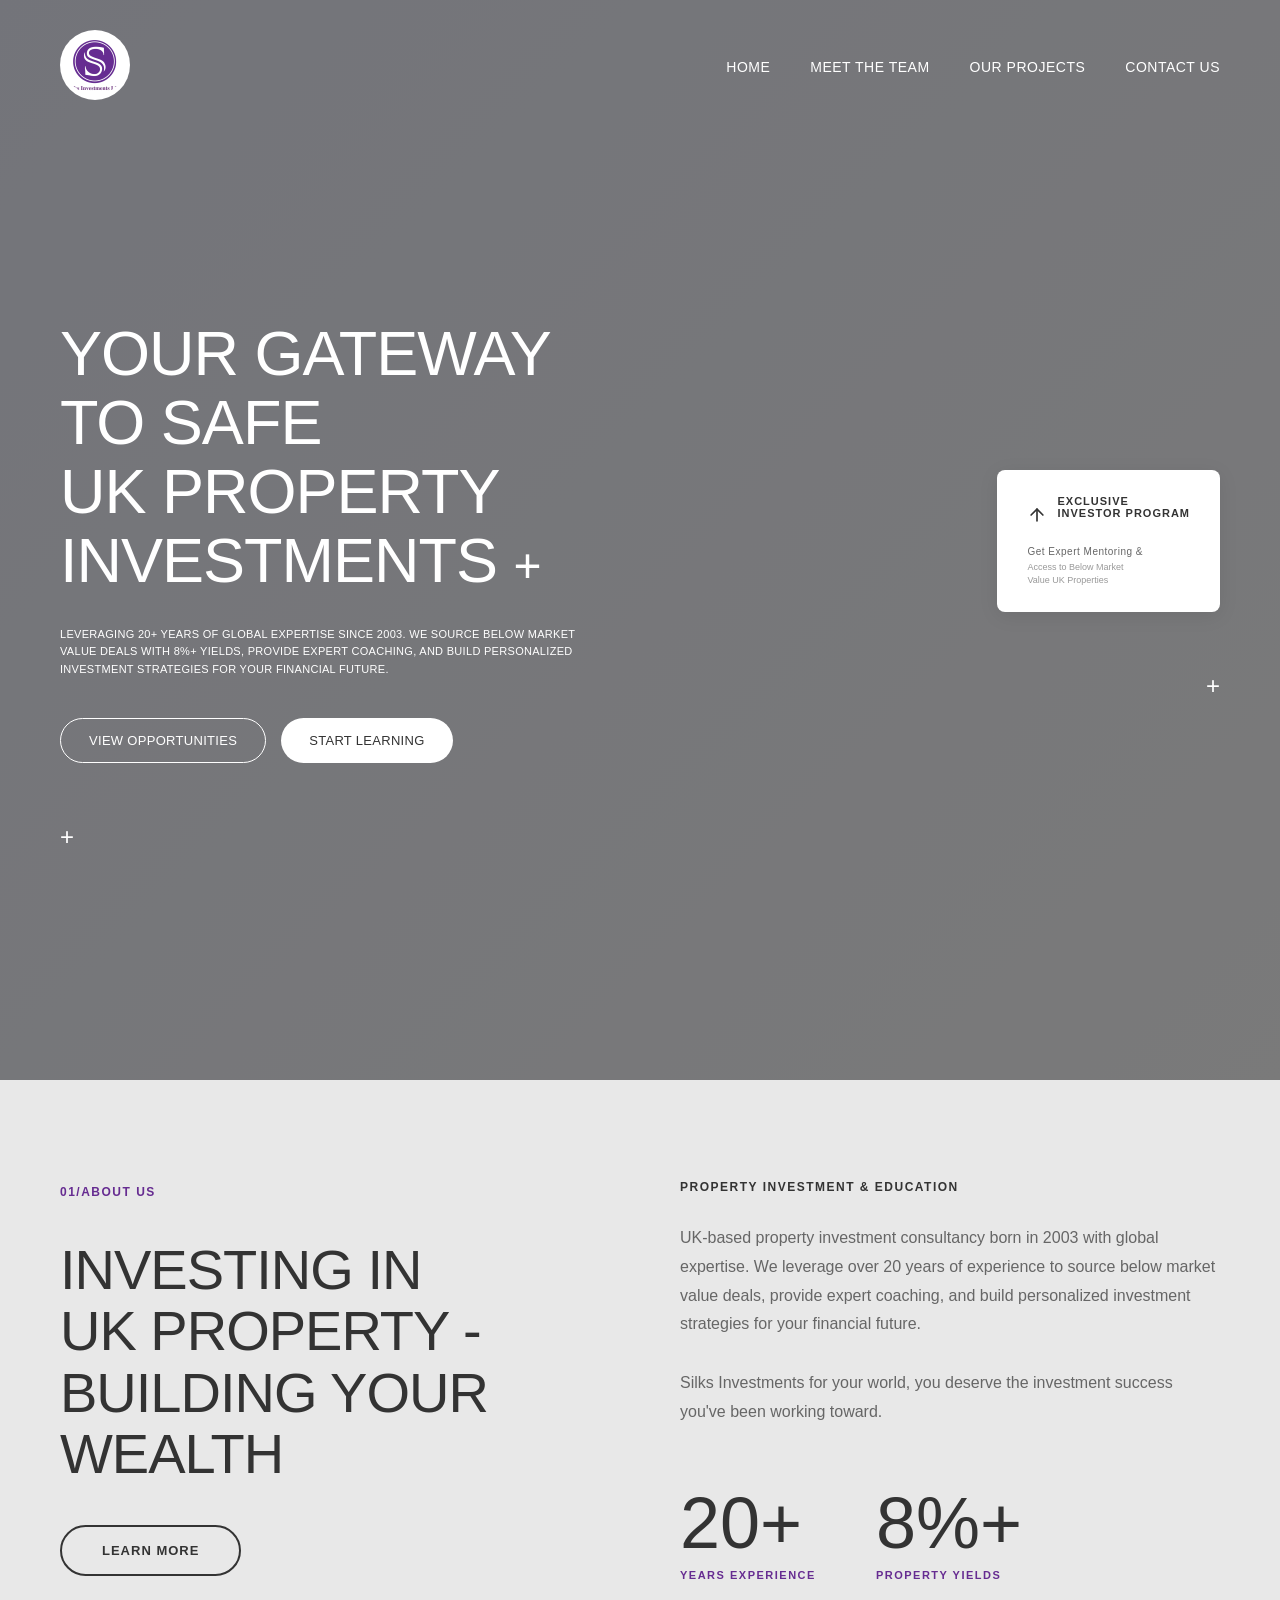
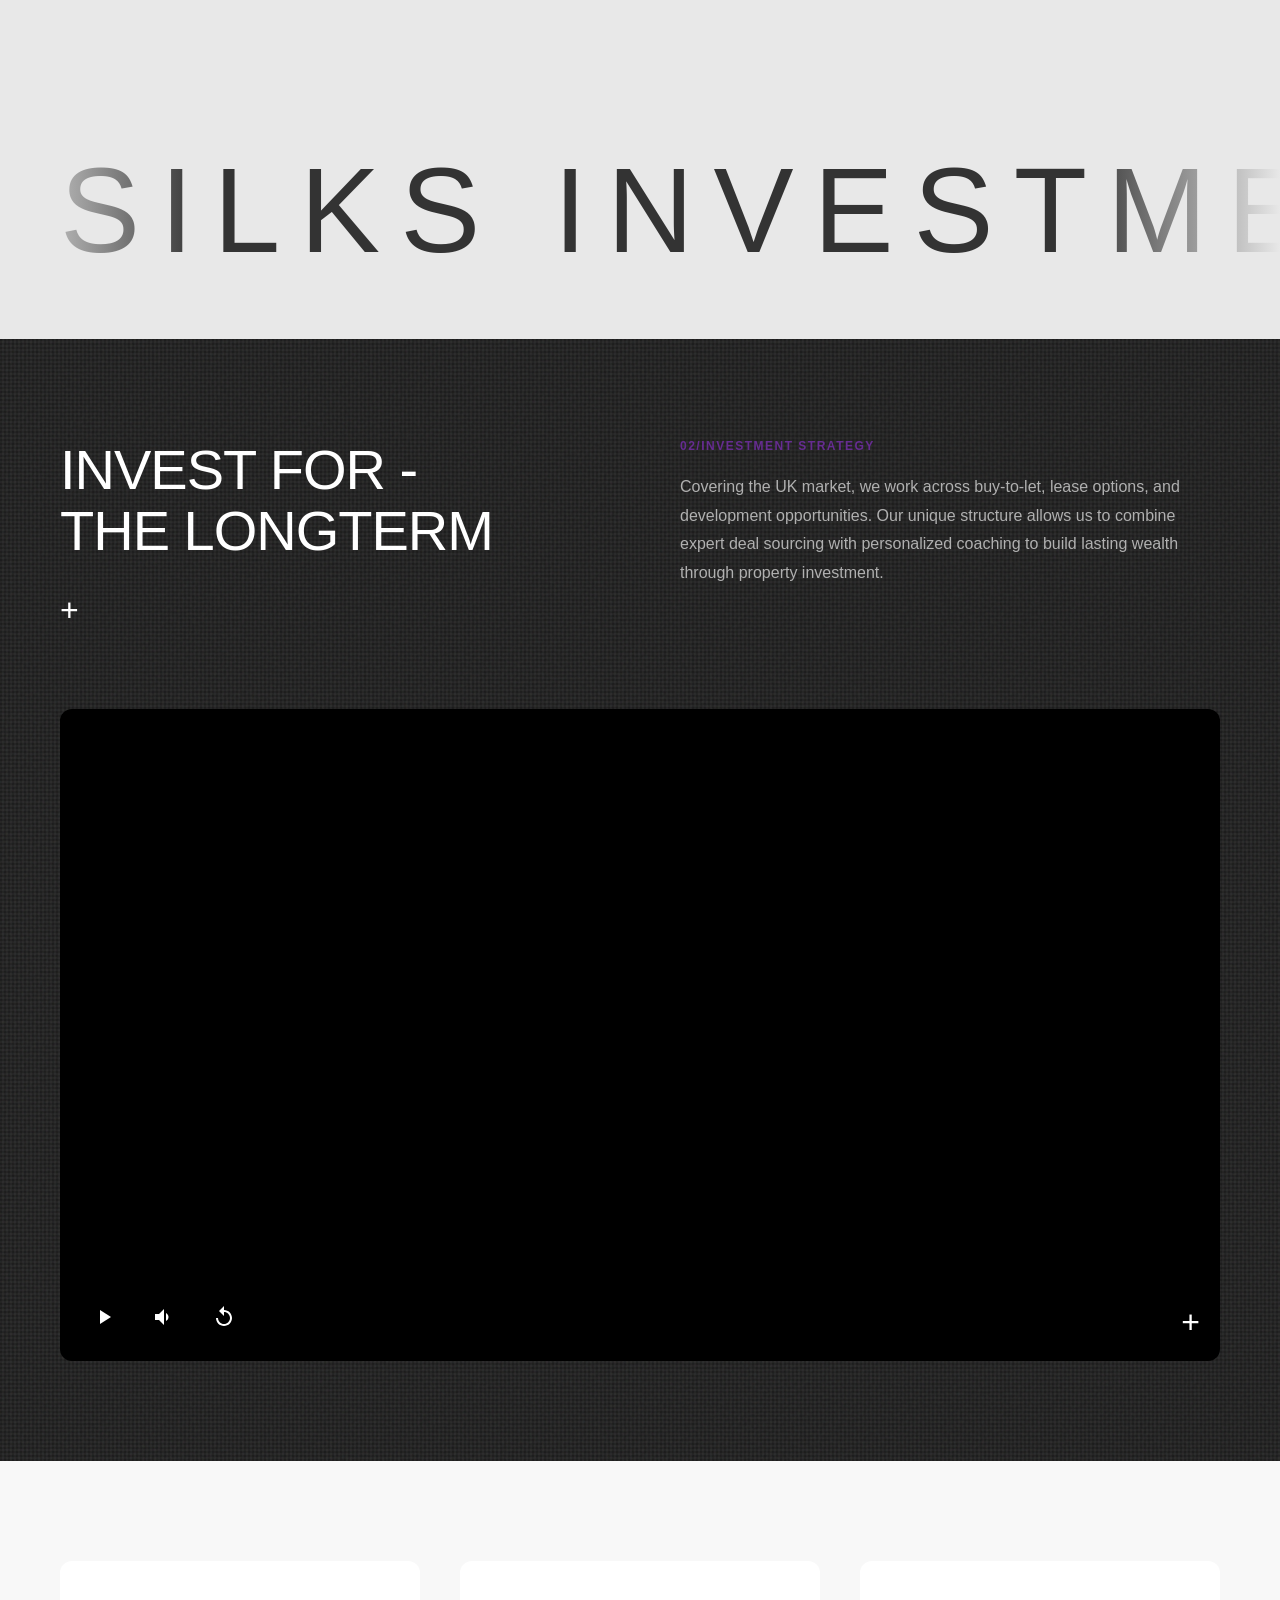
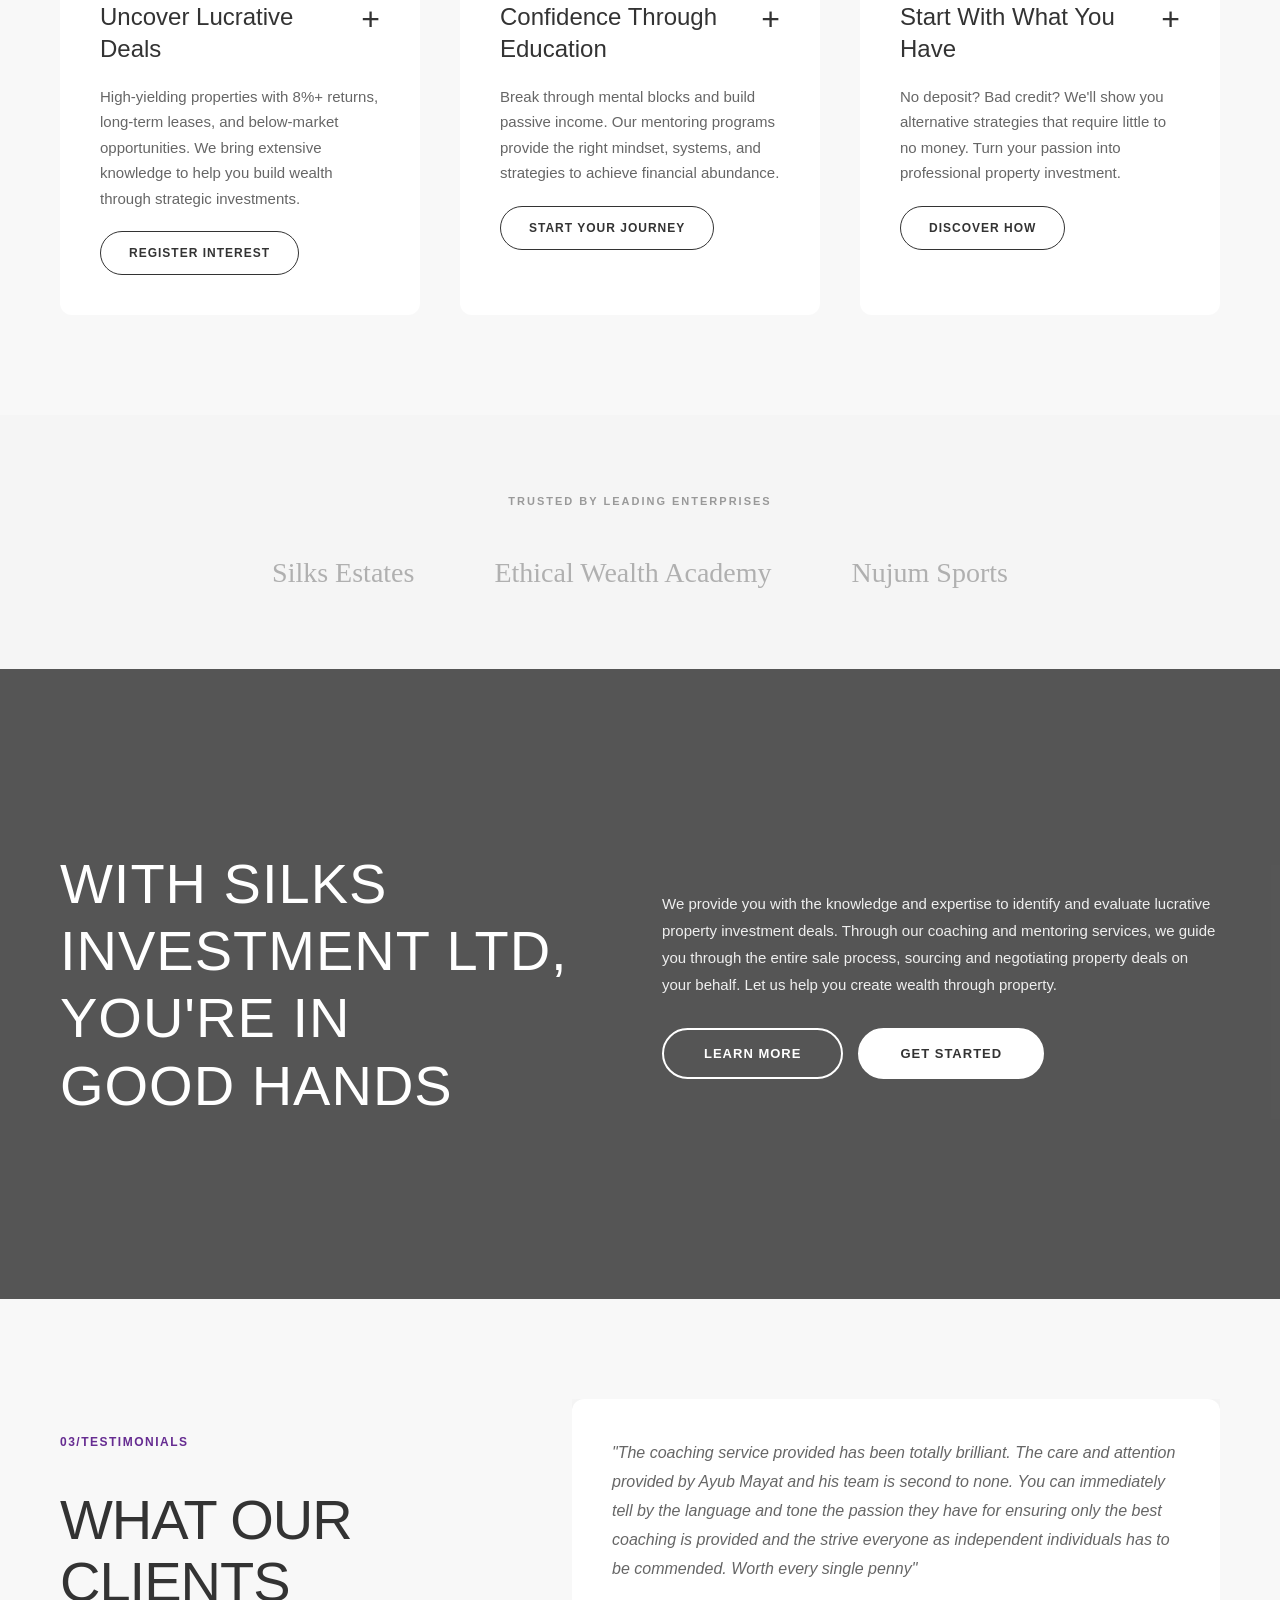
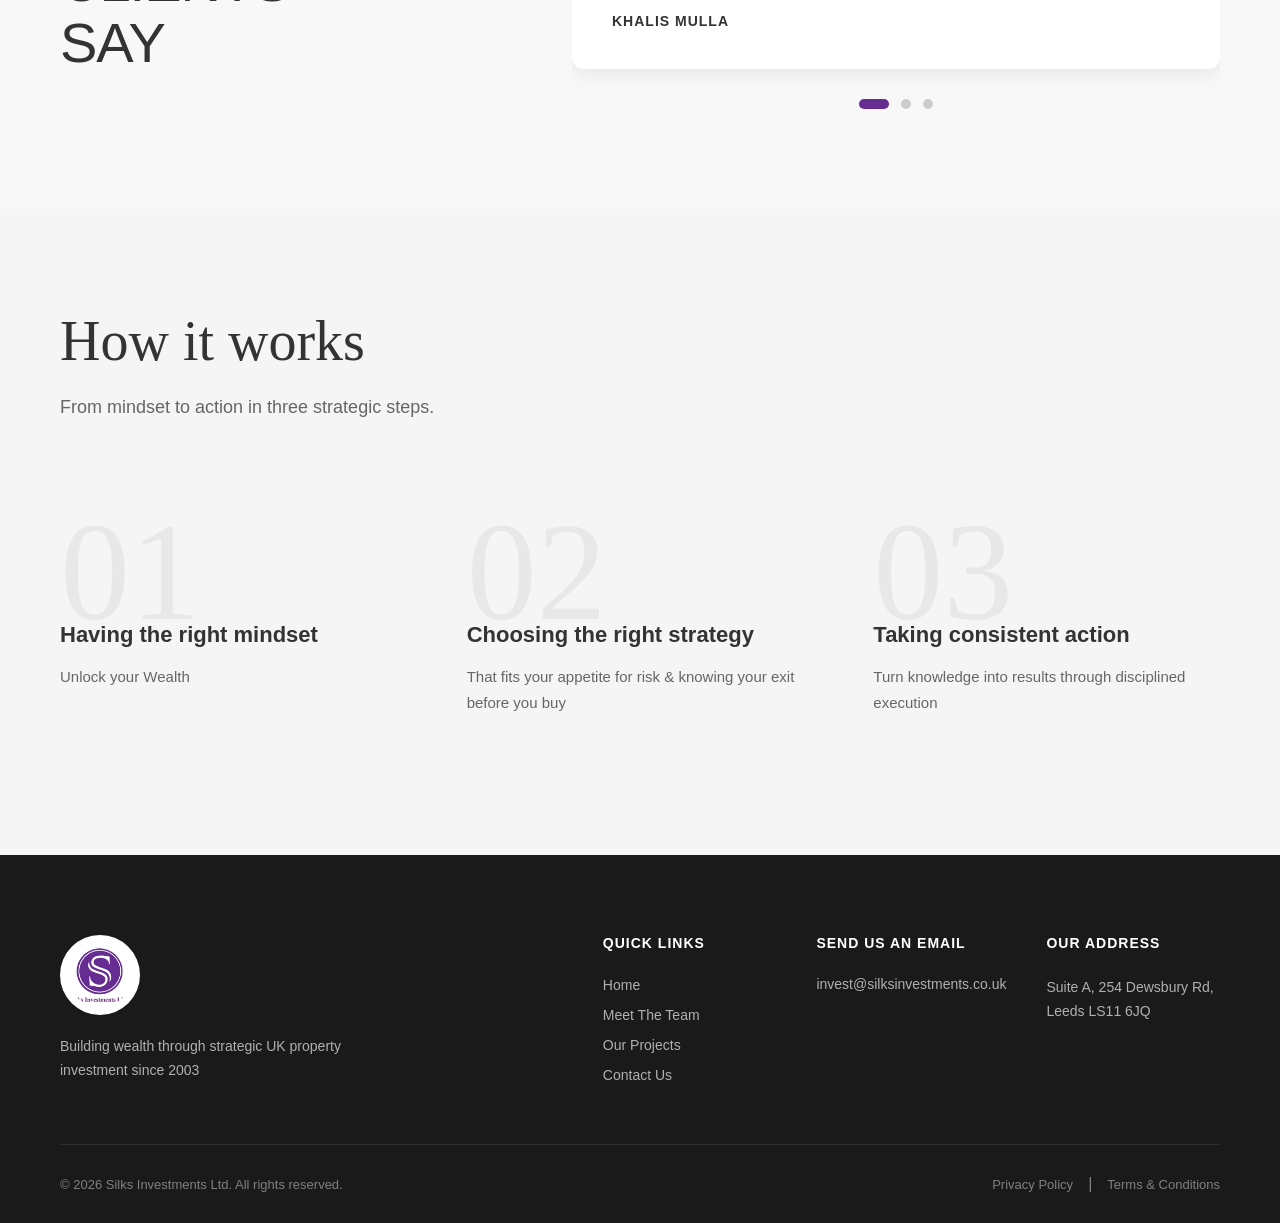
==== commit afe7c708: "Add files via upload" ====
--- a/index.html
+++ b/index.html
@@ -15,8 +15,8 @@
             <ul class="nav-links">
                 <li><a class="active" href="index.html">Home</a></li>
                 <li><a href="teams.html">Meet The Team</a></li>
-                <li><a href="#projects">Our Projects</a></li>
-                <li><a href="#contact">Contact Us</a></li>
+                <li><a href="projects.html">Our Projects</a></li>
+                <li><a href="contact.html">Contact Us</a></li>
             </ul>
             <div class="hamburger">
                 <span></span>
--- a/styles.css
+++ b/styles.css
@@ -130,12 +130,7 @@
 .nav-links a:hover {
     opacity: 0.7;
 }
-.nav-links a.active {
-    background-color: var(--brand-primary);
-    color: var(--color-white);
-    padding: 8px 12px;
-    border-radius: 7px;
-}
+
 .hamburger {
     display: none;
     flex-direction: column;
@@ -171,7 +166,7 @@
 .content-wrapper {
     max-width: 1400px;
     margin: 0 auto;
-    padding: 120px 60px 60px 60px;
+    padding: 150px 60px 60px 60px;
     height: 100%;
     display: flex;
     flex-direction: row;
@@ -262,17 +257,17 @@
 }
 
 .btn-outline:hover {
-    opacity: 0.7;
+    background: var(--color-white);
+    color: var(--color-dark);
 }
 
 .btn-solid {
-    background: var(--brand-primary);
-    color: var(--color-white);
+    background: var(--color-white);
+    color: var(--color-dark);
 }
 
 .btn-solid:hover {
-    /* background: var(--color-button-hover); */
-    background: #7a3db4;
+    background: var(--color-button-hover);
 }
 
 .plus-icon {
@@ -306,22 +301,11 @@
     transform: rotate(-45deg) scale(1.2);
 }
 
-.discount-arrow{
-    border: 1px solid var(--brand-primary);
-    padding: 5px;
-    border-radius: 50%;
-    transition: all 0.3s ease;
-}
-.discount-arrow:hover {
-    background-color: var(--brand-primary);
-    svg {
-        stroke: var(--color-white);
-    }
-}
 .discount-title {
     font-size: 11px;
     font-weight: 600;
     color: var(--color-dark);
+    margin-bottom: 15px;
     letter-spacing: 1px;
     text-transform: uppercase;
 }
@@ -430,21 +414,22 @@
 
 .btn-learn-more {
     width: fit-content;
-    padding: 12px 30px;
+    padding: 16px 40px;
     background: transparent;
-    border: 1px solid var(--brand-primary);
+    border: 2px solid var(--color-dark);
     border-radius: 30px;
     font-size: 13px;
     font-weight: 600;
     letter-spacing: 1px;
-    color: var(--brand-primary);
+    color: var(--color-dark);
     cursor: pointer;
     transition: all 0.3s ease;
     text-transform: uppercase;
 }
 
 .btn-learn-more:hover {
-    opacity: 0.8;
+    background: var(--color-dark);
+    color: var(--color-white);
 }
 
 .about-right {
@@ -457,13 +442,8 @@
     font-size: 12px;
     font-weight: 600;
     letter-spacing: 1.5px;
-    color: var(--color-white);
-    background-color: var(--brand-primary);
-    padding: 5px 10px;
-    border-radius: 5px;
-    width: fit-content;
+    color: var(--color-dark);
     text-transform: uppercase;
-
 }
 
 .about-description {
@@ -678,12 +658,6 @@
     flex-direction: column;
     gap: 20px;
 }
-.longterm-right .section-label{
-    background-color: var(--color-white);
-    padding: 5px 10px;
-    border-radius: 5px;
-    width: fit-content;
-}
 
 .longterm-description {
     font-size: 16px;
@@ -769,7 +743,7 @@
     }
     
     .content-wrapper {
-        padding: 100px 40px 40px 40px;
+        padding: 130px 40px 40px 40px;
     }
 
     .navbar-content {
@@ -809,15 +783,16 @@
 /* Mobile devices */
 @media (max-width: 768px) {
     .hero-section {
-        height: auto;
-        min-height: 100vh;
+        /* height: 100vh; */
+        /* min-height: 100vh; */
+        height: 100%;
     }
 
     .content-wrapper {
         flex-direction: column;
-        justify-content: flex-start;
-        padding: 100px 30px 60px 30px;
-        gap: 40px;
+        justify-content: center;
+        padding: 140px 30px 40px 30px;
+        gap: 0;
     }
 
     .left-content {
@@ -826,28 +801,34 @@
     }
 
     .right-content {
-        align-items: center;
-        width: 100%;
+        display: none; /* Hide discount card on mobile */
     }
 
     .main-heading {
-        font-size: 48px;
+        font-size: 58px;
         text-align: left;
+        margin-bottom: 30px;
+    }
+
+    .quote-text {
+        font-size: 16px;
+        font-style: italic;
+        text-transform: lowercase;
         margin-bottom: 25px;
     }
 
-    .quote-text {
-        font-size: 10px;
+    .buttons {
         margin-bottom: 30px;
-    }
-
-    .buttons {
-        margin-bottom: 40px;
+        flex-direction: row;
+        gap: 12px;
+        justify-content: flex-start;
     }
 
     .btn {
         padding: 12px 24px;
         font-size: 12px;
+        width: auto;
+        white-space: nowrap;
     }
 
     .discount-card {
@@ -943,11 +924,11 @@
 /* Small mobile devices */
 @media (max-width: 480px) {
     .main-heading {
-        font-size: 36px;
+        font-size: 38px;
     }
 
     .content-wrapper {
-        padding: 90px 20px 40px 20px;
+        padding: 130px 20px 30px 20px;
     }
 
     .navbar-content {
@@ -968,13 +949,16 @@
     }
 
     .buttons {
-        flex-direction: column;
-        gap: 12px;
+        flex-direction: row;
+        gap: 10px;
         width: 100%;
+        justify-content: flex-start;
     }
 
     .btn {
-        width: 100%;
+        width: auto;
+        padding: 10px 20px;
+        font-size: 11px;
     }
 
     .about-section {
@@ -1088,7 +1072,7 @@
 .service-title {
     font-size: 24px;
     font-weight: 400;
-    color: var(--brand-primary);
+    color: var(--color-dark);
     line-height: 1.3;
     max-width: 80%;
 }
@@ -1106,14 +1090,14 @@
 }
 
 .service-btn {
-    padding: 12px 26px;
+    padding: 14px 28px;
     background: transparent;
-    border: 1.5px solid var(--brand-primary);
+    border: 1.5px solid var(--color-dark);
     border-radius: 25px;
     font-size: 12px;
     font-weight: 600;
     letter-spacing: 1px;
-    color: var(--brand-primary);
+    color: var(--color-dark);
     cursor: pointer;
     transition: all 0.3s ease;
     text-transform: uppercase;
@@ -1121,7 +1105,8 @@
 }
 
 .service-btn:hover {
-    opacity: 0.8;
+    background: var(--color-dark);
+    color: var(--color-white);
 }
 
 /* TRUSTED BY SECTION */
@@ -1362,9 +1347,9 @@
 }
 
 .cta-btn-solid {
-    background: var(--brand-primary);
-    color: var(--color-white);
-    border: 2px solid var(--brand-primary);
+    background: var(--color-white);
+    color: var(--color-dark);
+    border: 2px solid var(--color-white);
 }
 
 .cta-btn-solid:hover {
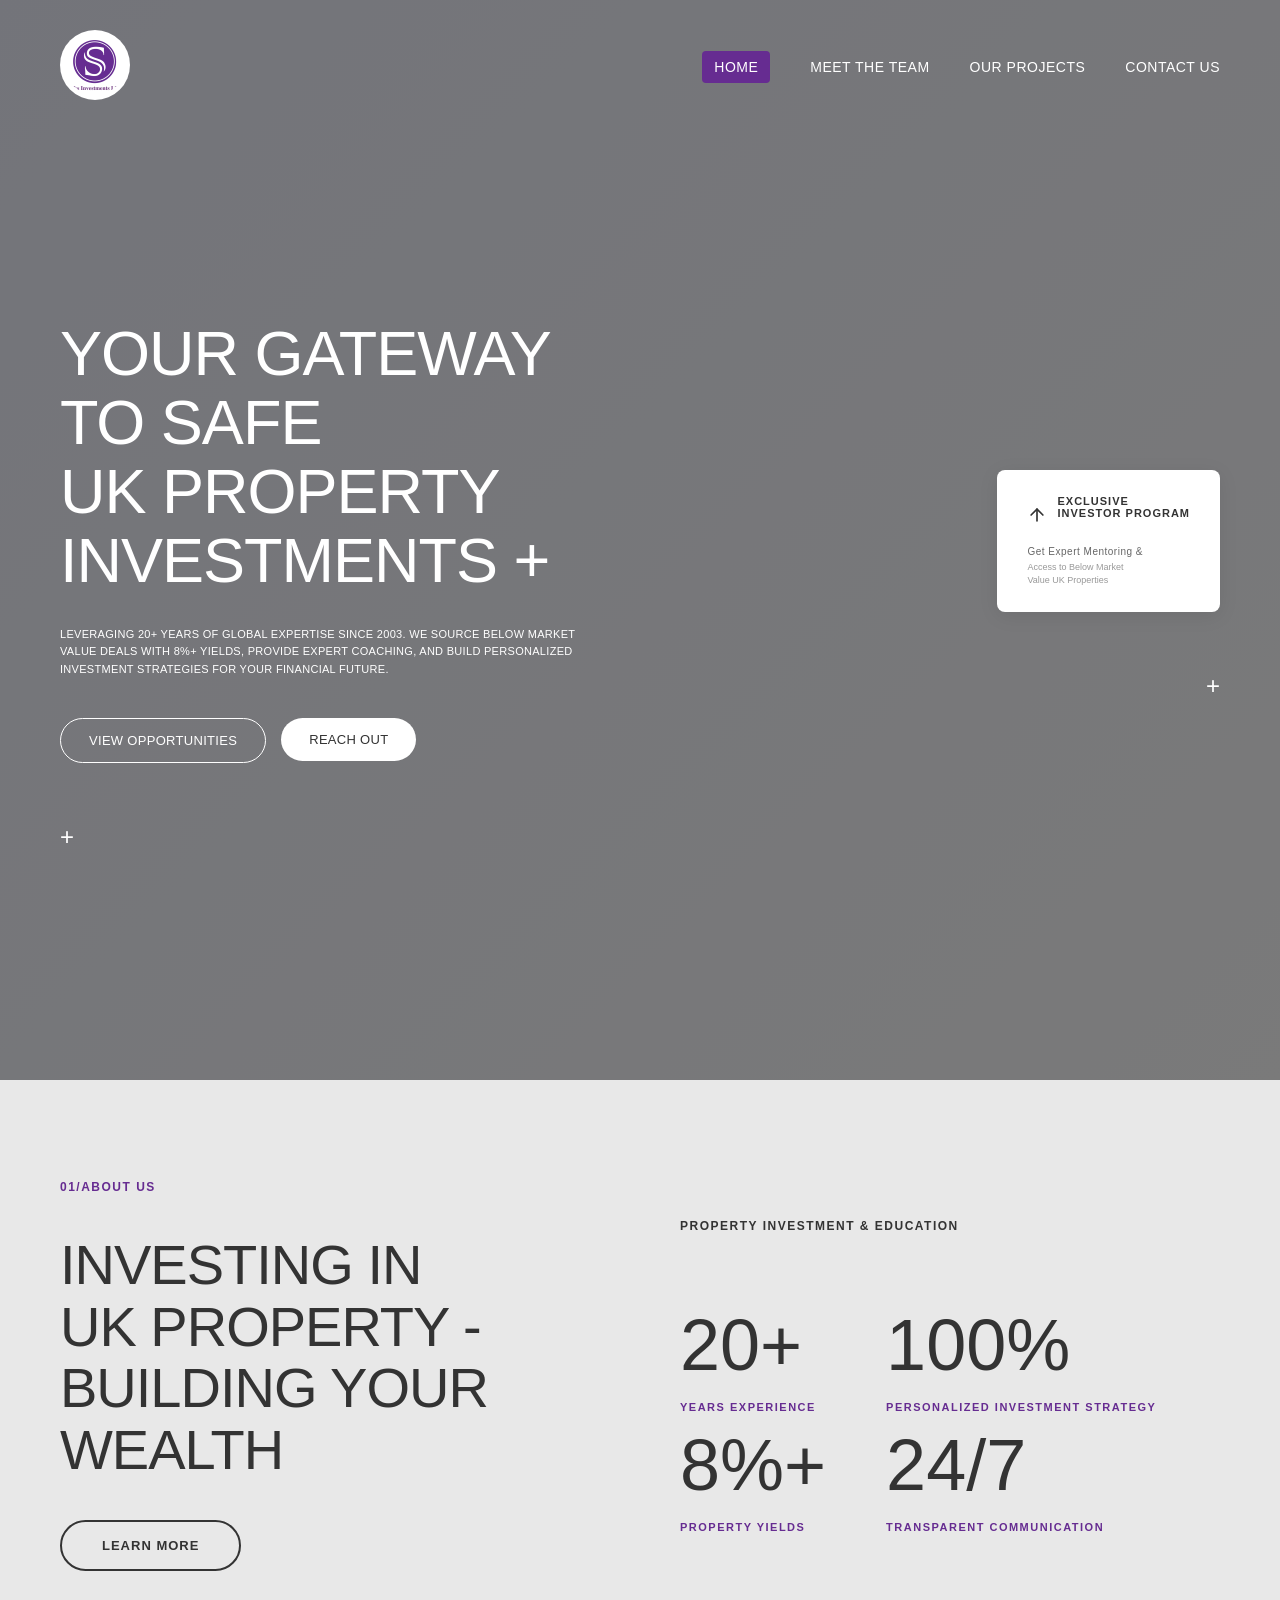
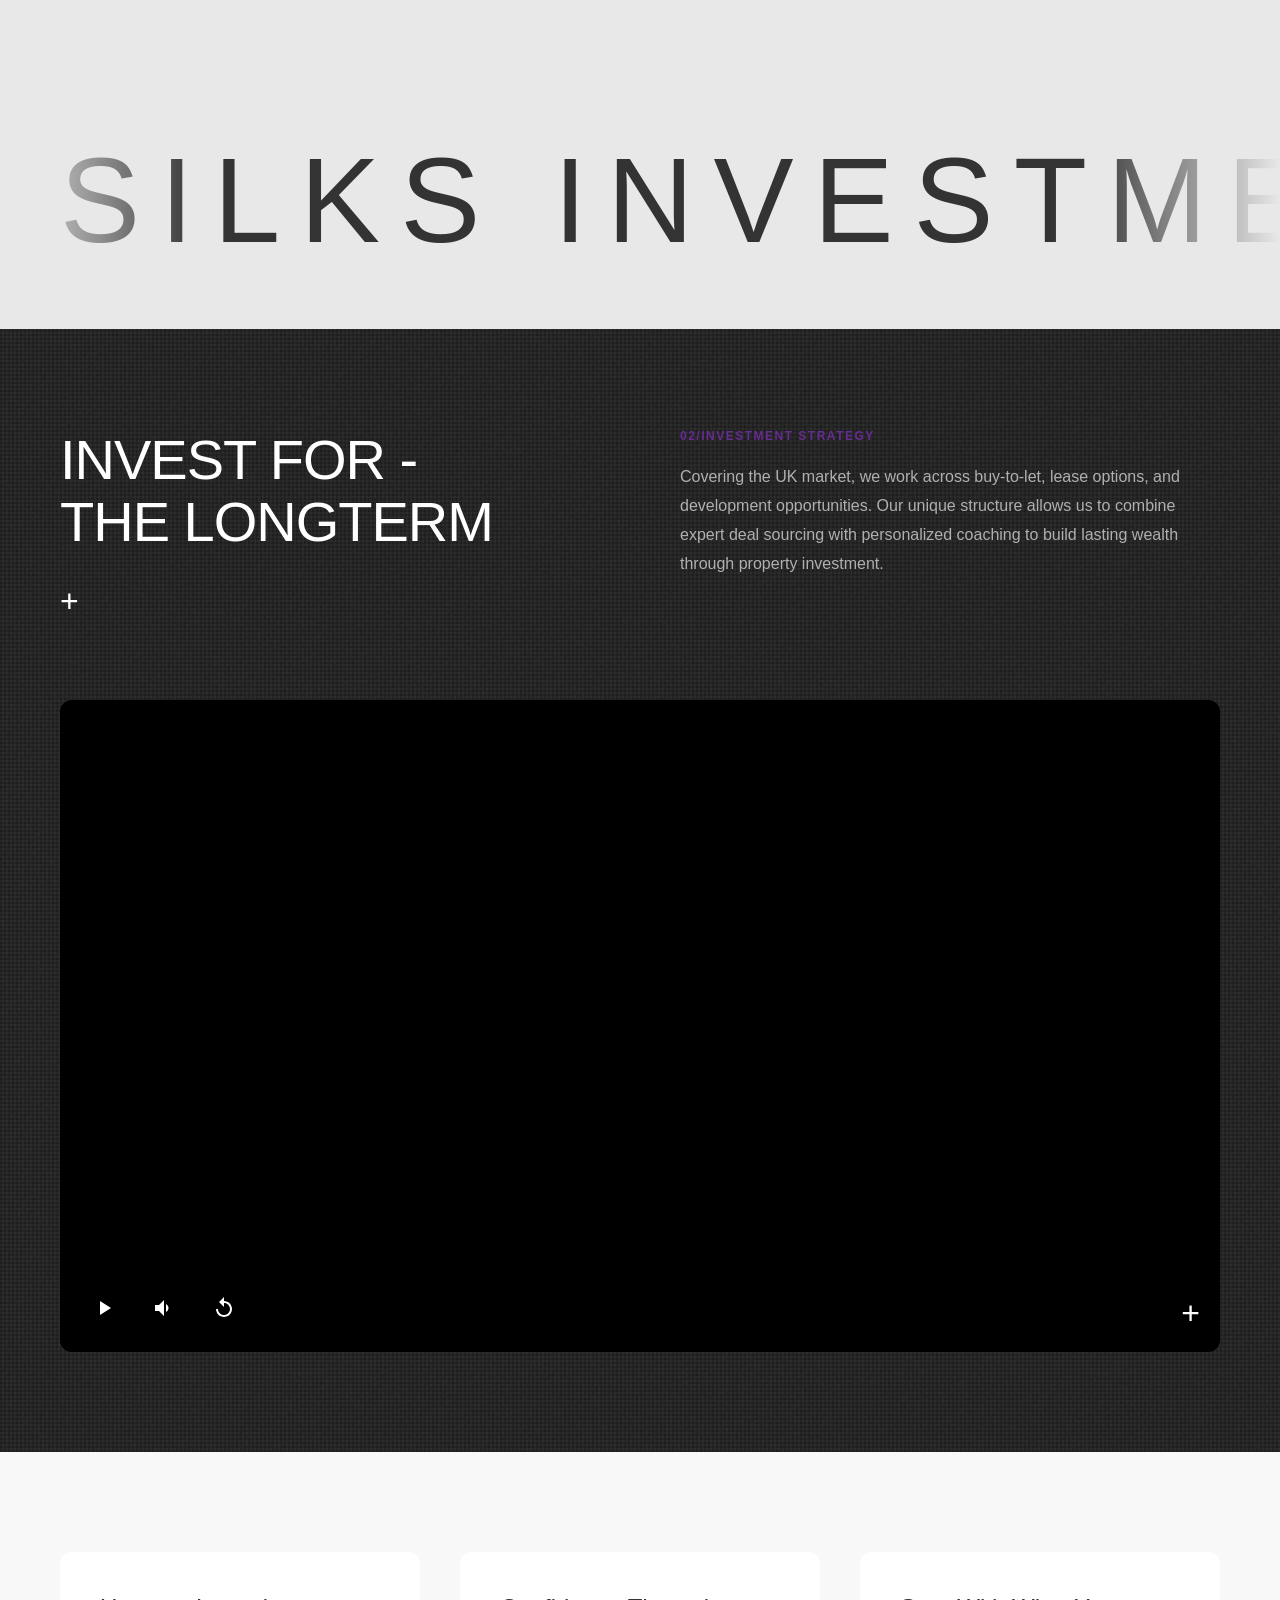
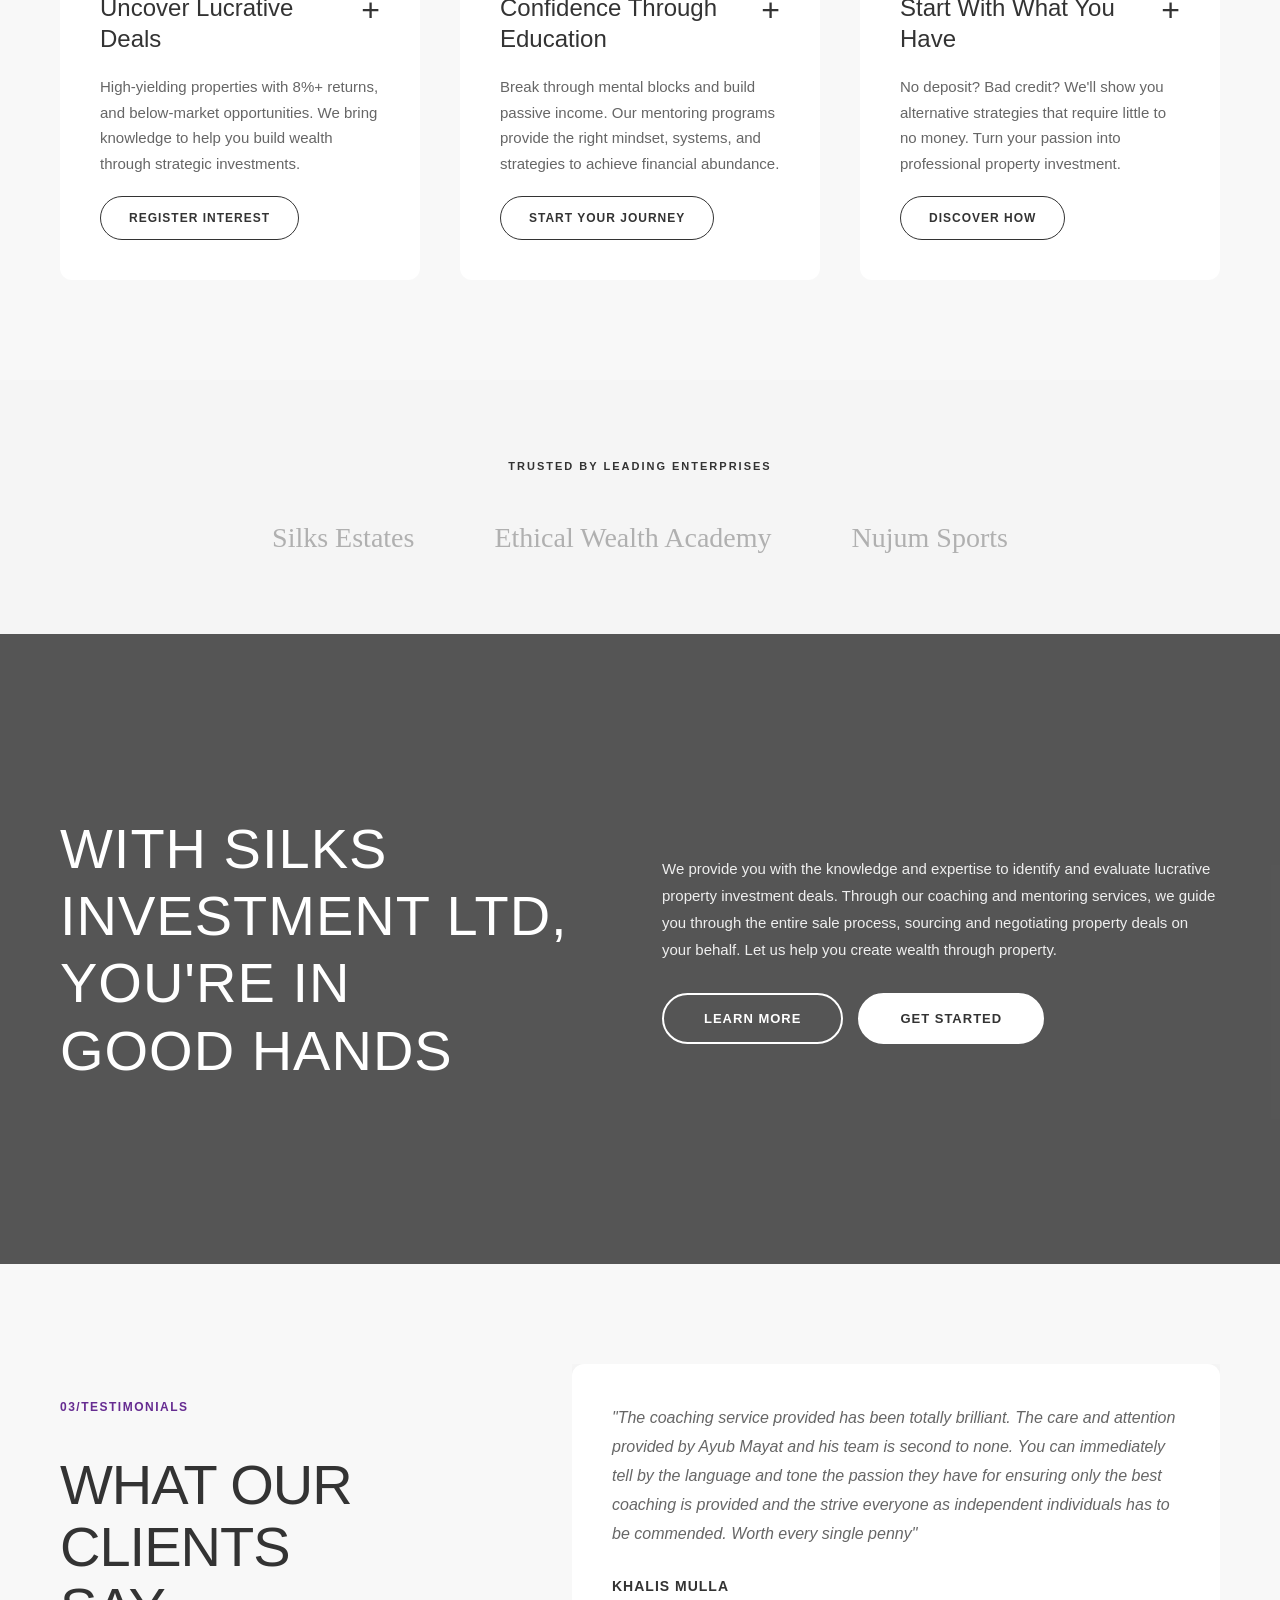
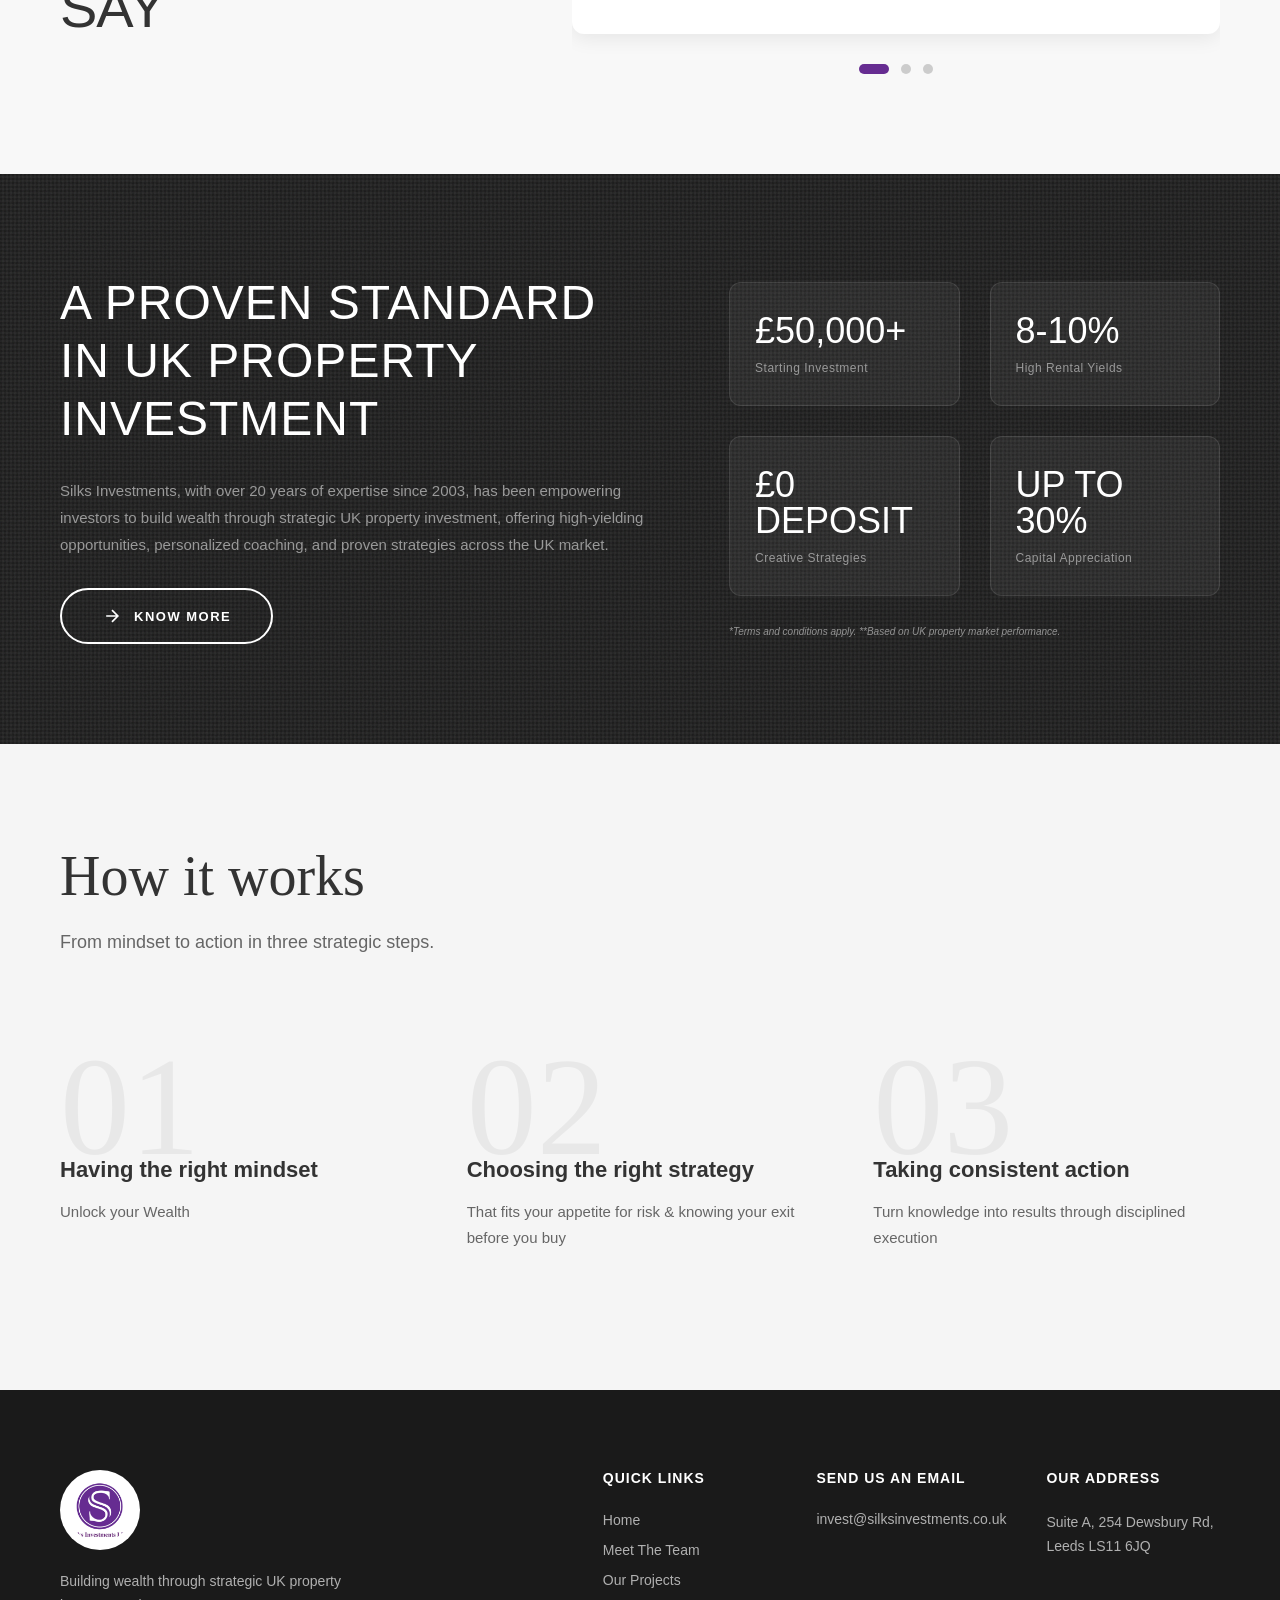
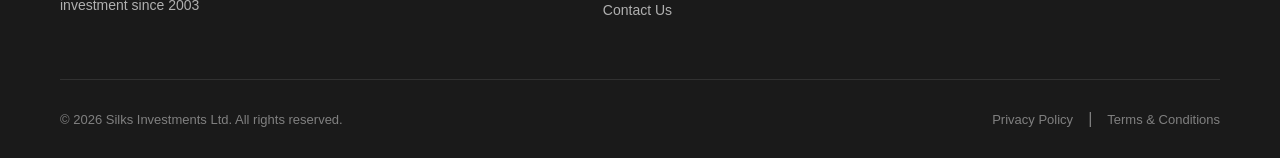
==== commit 49346b0e: "Add files via upload" ====
--- a/index.html
+++ b/index.html
@@ -34,7 +34,7 @@
                         <span class="line1">YOUR GATEWAY</span>
                         <span class="line2">TO SAFE</span>
                         <span class="line3">UK PROPERTY</span>
-                        <span class="line4">INVESTMENTS <span style="font-size: 48px;">+</span></span>
+                        <span class="line4">INVESTMENTS <span>+</span></span>
                     </h1>
                     
                     <p class="quote-text">
@@ -42,8 +42,8 @@
                     </p>
                     
                     <div class="buttons">
-                        <button class="btn btn-outline">VIEW OPPORTUNITIES</button>
-                        <button class="btn btn-solid">START LEARNING</button>
+                        <a href="projects.html"><button class="btn btn-outline">VIEW OPPORTUNITIES</button></a>
+                        <a href="contact.html"><button class="btn btn-solid">REACH OUT</button></a>
                     </div>
                     
                     <div class="plus-icon">+</div>
@@ -83,28 +83,41 @@
                     BUILDING YOUR<br>
                     WEALTH
                 </h2>
-                <button class="btn-learn-more">LEARN MORE</button>
+                <a href="teams.html"><button class="btn-learn-more">LEARN MORE</button></a>
             </div>
             
             <div class="about-right scroll-fade-in-right">
                 <p class="section-label-right">PROPERTY INVESTMENT & EDUCATION</p>
                 
-                <p class="about-description">
+                <!-- <p class="about-description">
                     UK-based property investment consultancy born in 2003 with global expertise. We leverage over 20 years of experience to source below market value deals, provide expert coaching, and build personalized investment strategies for your financial future.
                 </p>
                 
                 <p class="about-tagline">
                     Silks Investments for your world, you deserve the investment success you've been working toward.
-                </p>
+                </p> -->
                 
                 <div class="stats-container">
-                    <div class="stat-item">
-                        <h3 class="stat-number">20+</h3>
-                        <p class="stat-label">YEARS EXPERIENCE</p>
-                    </div>
-                    <div class="stat-item">
-                        <h3 class="stat-number">8%+</h3>
-                        <p class="stat-label">PROPERTY YIELDS</p>
+                    <div class="stat-item-top">
+                        <div class="stat-item">
+                            <h3 class="stat-number">20+</h3>
+                            <p class="stat-label">YEARS EXPERIENCE</p>
+                        </div>
+                        <div class="stat-item">
+                            <h3 class="stat-number">8%+</h3>
+                            <p class="stat-label">PROPERTY YIELDS</p>
+                        </div>
+                    </div>
+
+                    <div class="stat-item-bottom">
+                        <div class="stat-item">
+                            <h3 class="stat-number">100%</h3>
+                            <p class="stat-label">PERSONALIZED INVESTMENT STRATEGY</p>
+                        </div>
+                        <div class="stat-item">
+                            <h3 class="stat-number">24/7</h3>
+                            <p class="stat-label">TRANSPARENT COMMUNICATION</p>
+                        </div>
                     </div>
                 </div>
             </div>
@@ -193,9 +206,9 @@
                     <span class="service-icon">+</span>
                 </div>
                 <p class="service-description">
-                    High-yielding properties with 8%+ returns, long-term leases, and below-market opportunities. We bring extensive knowledge to help you build wealth through strategic investments.
+                    High-yielding properties with 8%+ returns, and below-market opportunities. We bring knowledge to help you build wealth through strategic investments.
                 </p>
-                <button class="service-btn">REGISTER INTEREST</button>
+                <a href="contact.html"><button class="service-btn">REGISTER INTEREST</button></a>
             </div>
 
             <div class="service-card scroll-fade-in">
@@ -206,7 +219,7 @@
                 <p class="service-description">
                     Break through mental blocks and build passive income. Our mentoring programs provide the right mindset, systems, and strategies to achieve financial abundance.
                 </p>
-                <button class="service-btn">START YOUR JOURNEY</button>
+                <a href="contact.html"><button class="service-btn">START YOUR JOURNEY</button></a>
             </div>
 
             <div class="service-card scroll-fade-in">
@@ -217,7 +230,7 @@
                 <p class="service-description">
                     No deposit? Bad credit? We'll show you alternative strategies that require little to no money. Turn your passion into professional property investment.
                 </p>
-                <button class="service-btn">DISCOVER HOW</button>
+                <a href="contact.html"><button class="service-btn">DISCOVER HOW</button></a>
             </div>
         </div>
     </section>
@@ -250,8 +263,8 @@
                         We provide you with the knowledge and expertise to identify and evaluate lucrative property investment deals. Through our coaching and mentoring services, we guide you through the entire sale process, sourcing and negotiating property deals on your behalf. Let us help you create wealth through property.
                     </p>
                     <div class="cta-buttons">
-                        <button class="cta-btn cta-btn-outline">LEARN MORE</button>
-                        <button class="cta-btn cta-btn-solid">GET STARTED</button>
+                        <a href="projects.html"><button class="cta-btn cta-btn-outline">LEARN MORE</button></a>
+                        <a href="contact.html"><button class="cta-btn cta-btn-solid">GET STARTED</button></a>
                     </div>
                 </div>
             </div>
@@ -305,6 +318,52 @@
         </div>
     </section>
 
+    <!-- Legacy Section -->
+    <section class="legacy-section">
+        <div class="legacy-container">
+            <div class="legacy-left scroll-fade-in-left">
+                <h2 class="legacy-heading">
+                    A PROVEN STANDARD<br>
+                    IN UK PROPERTY<br>
+                    INVESTMENT
+                </h2>
+                <p class="legacy-description">
+                    Silks Investments, with over 20 years of expertise since 2003, has been empowering investors to build wealth through strategic UK property investment, offering high-yielding opportunities, personalized coaching, and proven strategies across the UK market.
+                </p>
+                <a href="projects.html">
+                    <button class="legacy-btn">
+                    <svg width="20" height="20" viewBox="0 0 24 24" fill="none" stroke="currentColor" stroke-width="2">
+                        <path d="M5 12h14M12 5l7 7-7 7"/>
+                    </svg>
+                    KNOW MORE
+                </button>
+                </a>
+            </div>
+            
+            <div class="legacy-right scroll-fade-in-right">
+                <div class="legacy-stats-grid">
+                    <div class="legacy-stat-card">
+                        <h3 class="legacy-stat-value">£50,000+</h3>
+                        <p class="legacy-stat-label">Starting investment</p>
+                    </div>
+                    <div class="legacy-stat-card">
+                        <h3 class="legacy-stat-value">8-10%</h3>
+                        <p class="legacy-stat-label">High rental yields</p>
+                    </div>
+                    <div class="legacy-stat-card">
+                        <h3 class="legacy-stat-value">£0 DEPOSIT</h3>
+                        <p class="legacy-stat-label">Creative strategies</p>
+                    </div>
+                    <div class="legacy-stat-card">
+                        <h3 class="legacy-stat-value">UP TO 30%</h3>
+                        <p class="legacy-stat-label">Capital appreciation</p>
+                    </div>
+                </div>
+                <p class="legacy-disclaimer">*Terms and conditions apply. **Based on UK property market performance.</p>
+            </div>
+        </div>
+    </section>
+
     <!-- How It Works Section -->
     <section class="how-it-works-section">
         <div class="how-it-works-container">
@@ -350,8 +409,8 @@
                         <ul class="footer-list">
                             <li><a href="index.html">Home</a></li>
                             <li><a href="teams.html">Meet The Team</a></li>
-                            <li><a href="#projects">Our Projects</a></li>
-                            <li><a href="#contact">Contact Us</a></li>
+                            <li><a href="projects.html">Our Projects</a></li>
+                            <li><a href="contact.html">Contact Us</a></li>
                         </ul>
                     </div>
                     
@@ -387,21 +446,6 @@
             <polyline points="18 15 12 9 6 15"></polyline>
         </svg>
     </button>
-
-
-
-
-
-
-
-
-
-
-
-
-
-
-
 
     <script>
         // YouTube Player API
--- a/styles.css
+++ b/styles.css
@@ -130,7 +130,12 @@
 .nav-links a:hover {
     opacity: 0.7;
 }
-
+.nav-links a.active {
+    background-color: var(--brand-primary);
+    padding: 8px 12px;
+    border-radius: 4px;
+    color: var(--color-white);
+}
 .hamburger {
     display: none;
     flex-direction: column;
@@ -467,14 +472,20 @@
 .stat-item {
     display: flex;
     flex-direction: column;
-    gap: 10px;
-}
+    gap: 20px;
+}
+
+.stat-item-top{
+    /* margin-bottom: 2rem; */
+}
+
 
 .stat-number {
     font-size: 72px;
     font-weight: 300;
     color: var(--color-dark);
     line-height: 1;
+    margin-top: 1rem;
 }
 
 .stat-label {
@@ -866,6 +877,9 @@
     .nav-links.active {
         right: 0;
     }
+        .nav-links a.active {
+        background-color: var(--brand-primary);
+    }
 
     .nav-links a {
         font-size: 16px;
@@ -1127,7 +1141,7 @@
     font-size: 11px;
     font-weight: 600;
     letter-spacing: 2px;
-    color: #999;
+    color: var(--color-dark);
     text-transform: uppercase;
     margin-bottom: 50px;
 }
@@ -1723,6 +1737,143 @@
     }
 }
 
+
+/* LEGACY SECTION */
+
+.legacy-section {
+    background: #1a1a1a;
+    background-image: 
+        repeating-linear-gradient(0deg, transparent, transparent 2px, rgba(255,255,255,.03) 2px, rgba(255,255,255,.03) 4px),
+        repeating-linear-gradient(90deg, transparent, transparent 2px, rgba(255,255,255,.03) 2px, rgba(255,255,255,.03) 4px);
+    padding: 100px 0;
+    position: relative;
+}
+
+.legacy-section::before {
+    content: '';
+    position: absolute;
+    top: 0;
+    left: 0;
+    width: 100%;
+    height: 100%;
+    background-image: url("data:image/svg+xml,%3Csvg viewBox='0 0 400 400' xmlns='http://www.w3.org/2000/svg'%3E%3Cfilter id='noiseFilter'%3E%3CfeTurbulence type='fractalNoise' baseFrequency='0.9' numOctaves='4' stitchTiles='stitch'/%3E%3C/filter%3E%3Crect width='100%25' height='100%25' filter='url(%23noiseFilter)' opacity='0.05'/%3E%3C/svg%3E");
+    pointer-events: none;
+    z-index: 1;
+}
+
+.legacy-container {
+    max-width: 1400px;
+    margin: 0 auto;
+    padding: 0 60px;
+    display: grid;
+    grid-template-columns: 1.2fr 1fr;
+    gap: 80px;
+    align-items: center;
+    position: relative;
+    z-index: 2;
+}
+
+.legacy-left {
+    display: flex;
+    flex-direction: column;
+    gap: 30px;
+}
+
+.legacy-heading {
+    font-size: 48px;
+    font-weight: 400;
+    line-height: 1.2;
+    color: var(--color-white);
+    letter-spacing: 1px;
+    text-transform: uppercase;
+}
+
+.legacy-description {
+    font-size: 15px;
+    line-height: 1.8;
+    color: var(--color-light-gray);
+    max-width: 600px;
+}
+
+.legacy-btn {
+    display: inline-flex;
+    align-items: center;
+    gap: 12px;
+    padding: 16px 40px;
+    background: transparent;
+    border: 2px solid var(--color-white);
+    border-radius: 50px;
+    font-size: 13px;
+    font-weight: 600;
+    letter-spacing: 1.5px;
+    color: var(--color-white);
+    cursor: pointer;
+    transition: all 0.3s ease;
+    text-transform: uppercase;
+    width: fit-content;
+}
+
+.legacy-btn:hover {
+    background: var(--color-white);
+    color: var(--legacy-bg);
+}
+
+.legacy-btn svg {
+    transition: transform 0.3s ease;
+}
+
+.legacy-btn:hover svg {
+    transform: translateX(5px);
+}
+
+.legacy-right {
+    display: flex;
+    flex-direction: column;
+    gap: 20px;
+}
+
+.legacy-stats-grid {
+    display: grid;
+    grid-template-columns: repeat(2, 1fr);
+    gap: 30px;
+}
+
+.legacy-stat-card {
+    background: rgba(255, 255, 255, 0.05);
+    border: 1px solid rgba(255, 255, 255, 0.1);
+    border-radius: 12px;
+    padding: 30px 25px;
+    transition: all 0.3s ease;
+}
+
+.legacy-stat-card:hover {
+    background: rgba(255, 255, 255, 0.08);
+    border-color: rgba(255, 255, 255, 0.2);
+    transform: translateY(-5px);
+}
+
+.legacy-stat-value {
+    font-size: 36px;
+    font-weight: 300;
+    color: var(--color-white);
+    margin-bottom: 12px;
+    line-height: 1;
+}
+
+.legacy-stat-label {
+    font-size: 12px;
+    font-weight: 400;
+    color: var(--color-light-gray);
+    text-transform: capitalize;
+    letter-spacing: 0.5px;
+}
+
+.legacy-disclaimer {
+    font-size: 10px;
+    color: rgba(255, 255, 255, 0.5);
+    font-style: italic;
+    margin-top: 10px;
+}
 /* HOW IT WORKS SECTION */
 
 .how-it-works-section {
@@ -2126,4 +2277,6 @@
     .footer-legal a {
         font-size: 12px;
     }
-}+}
+
+
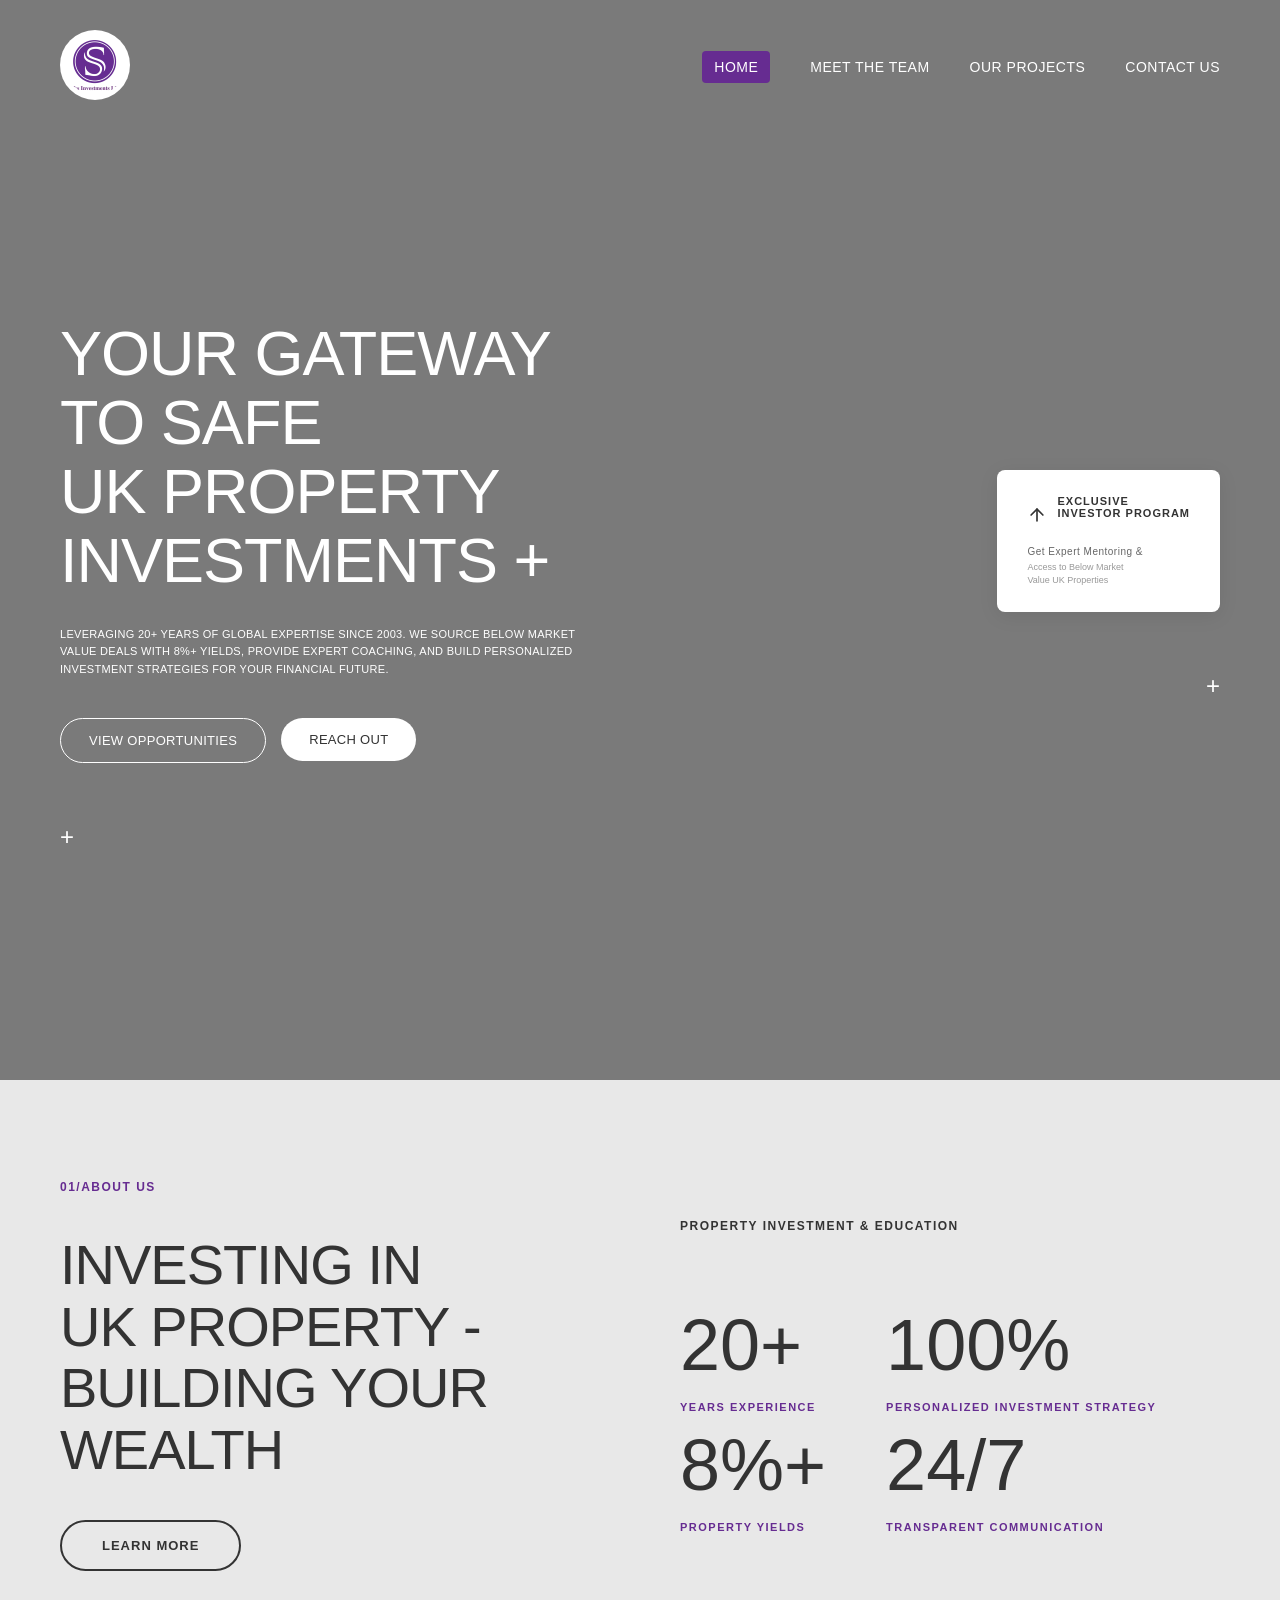
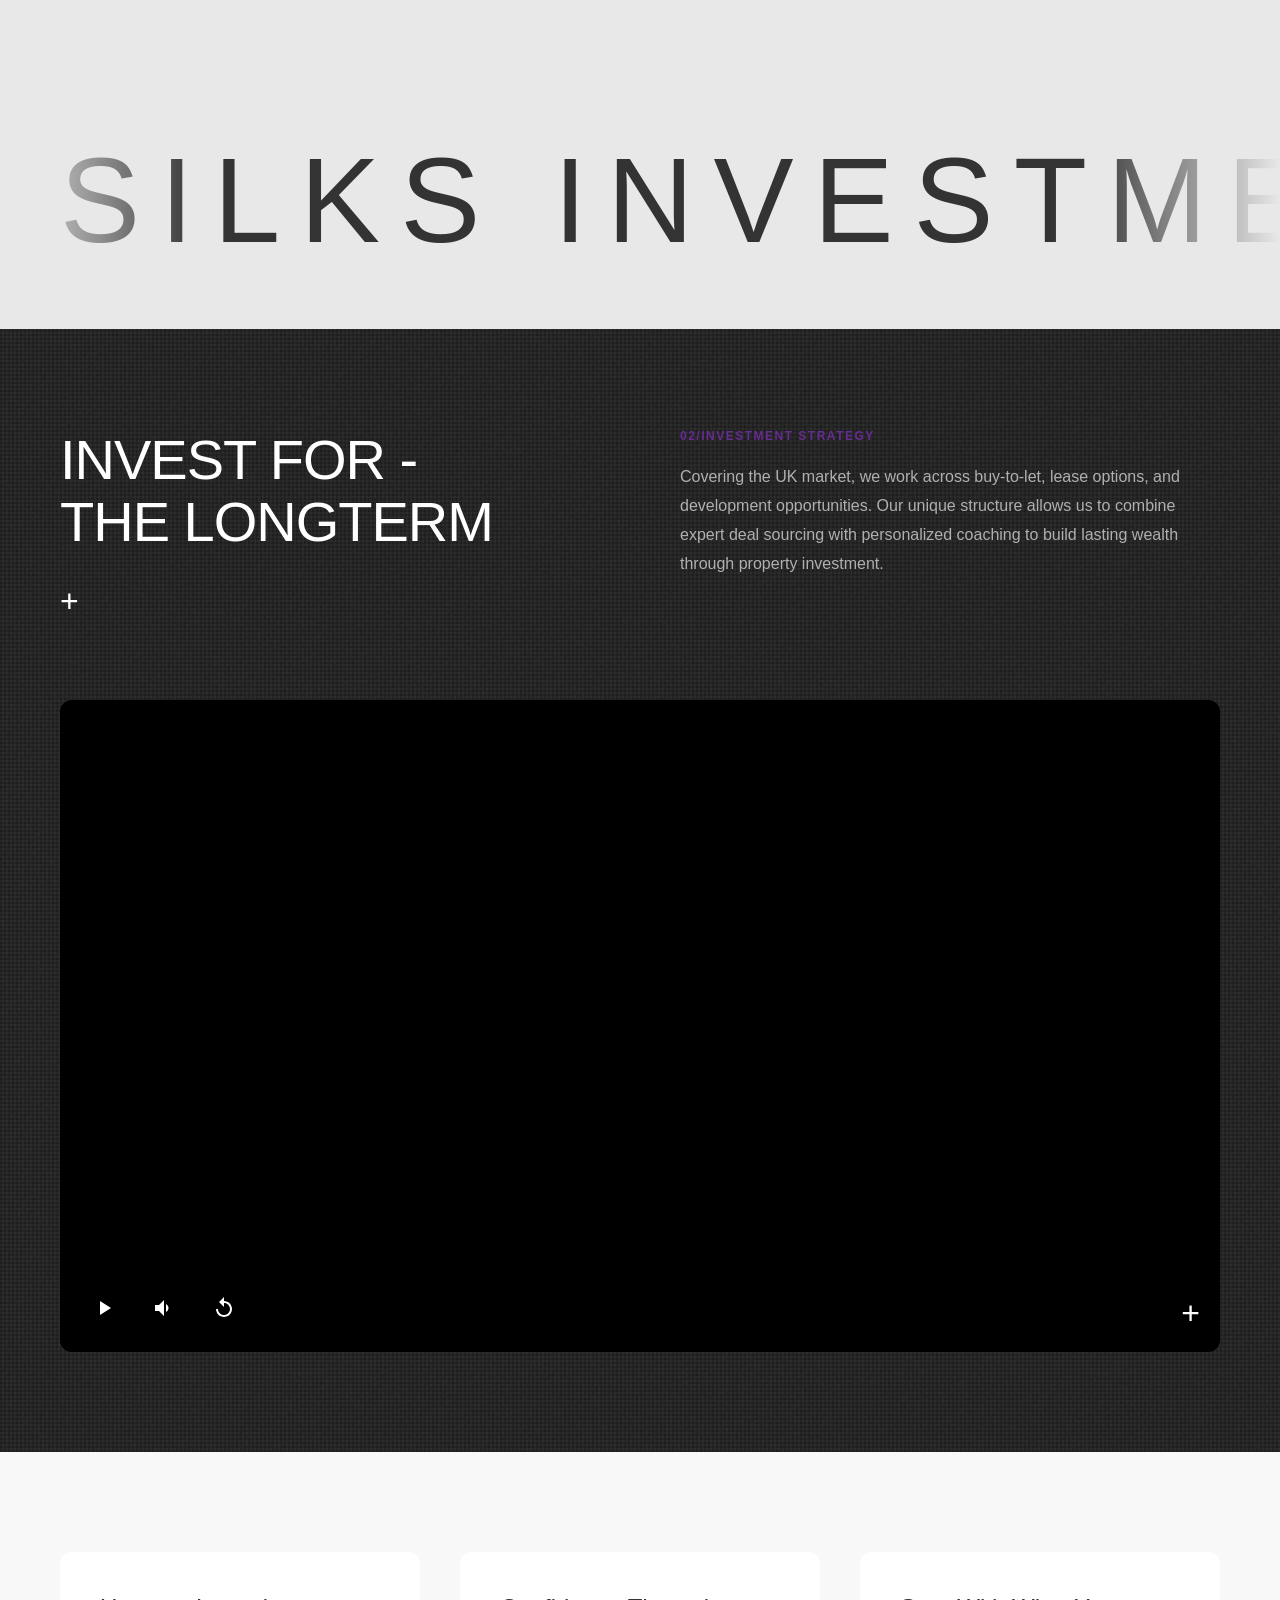
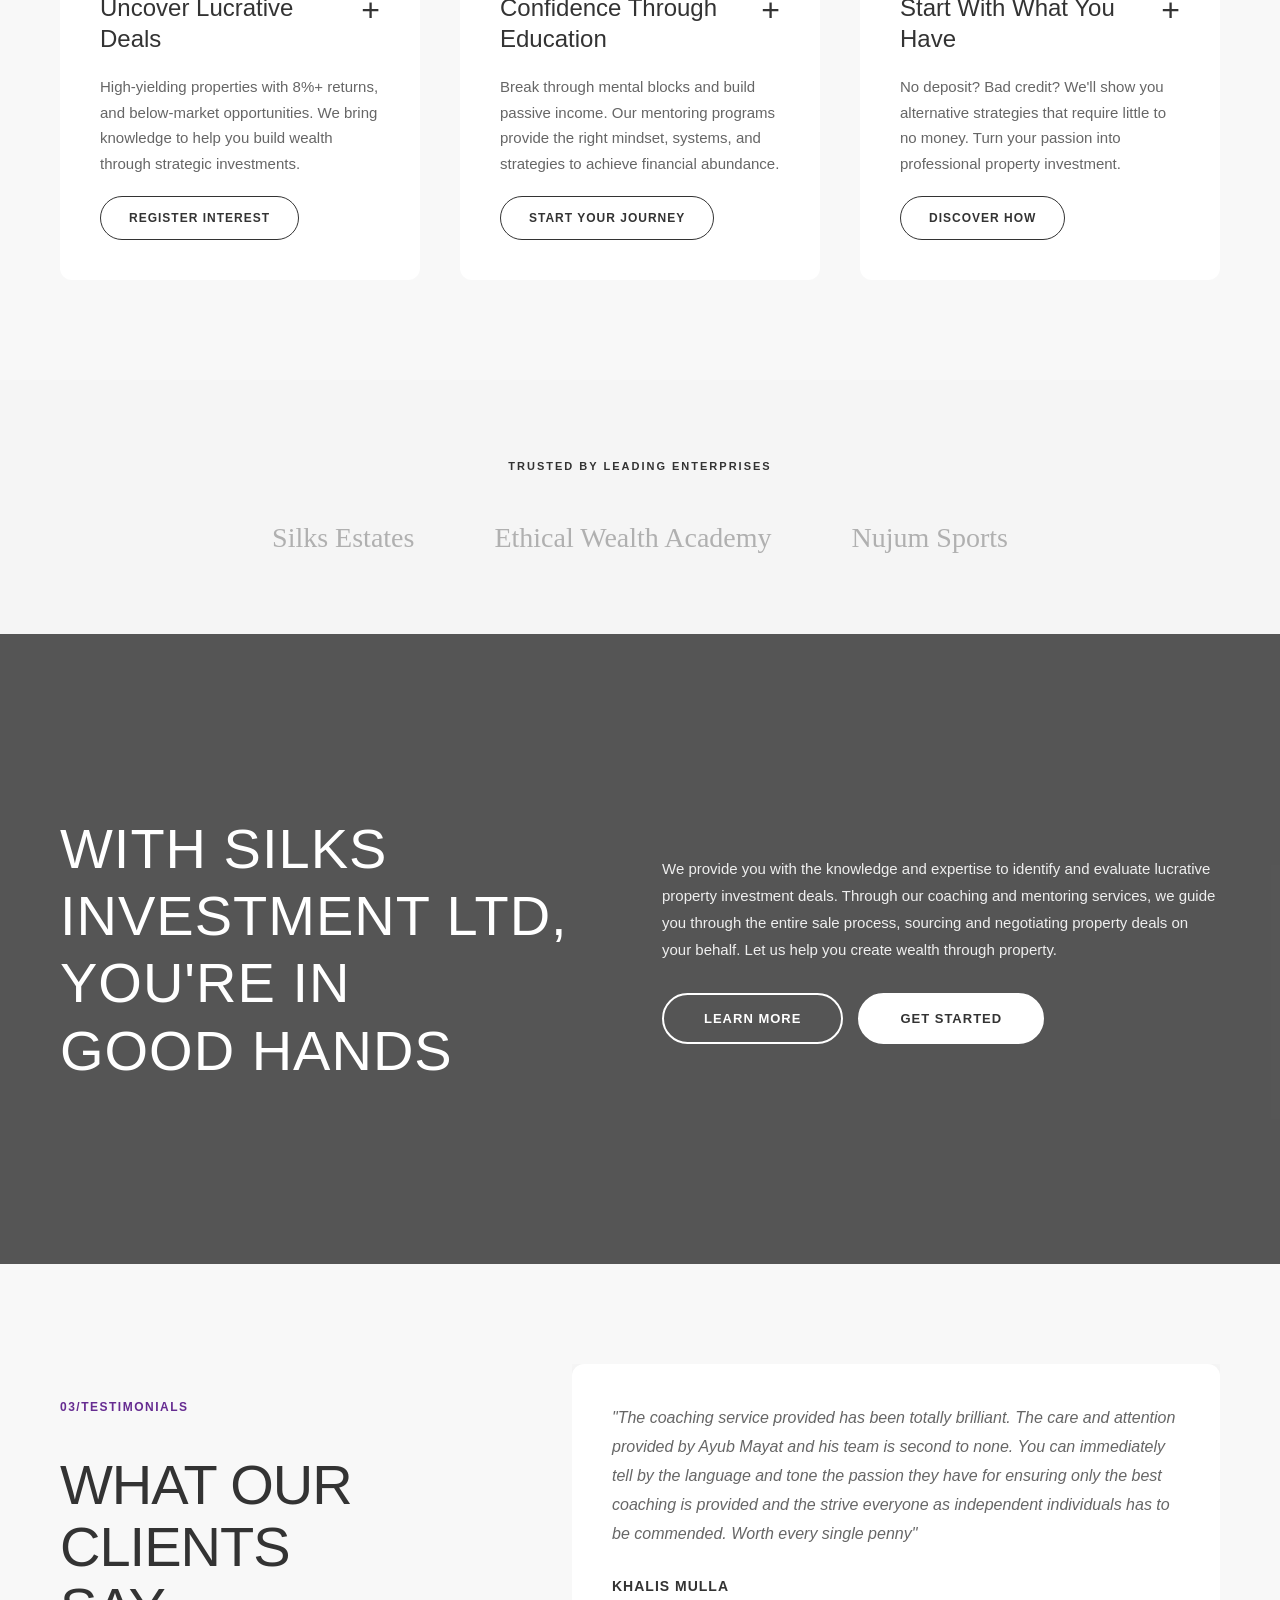
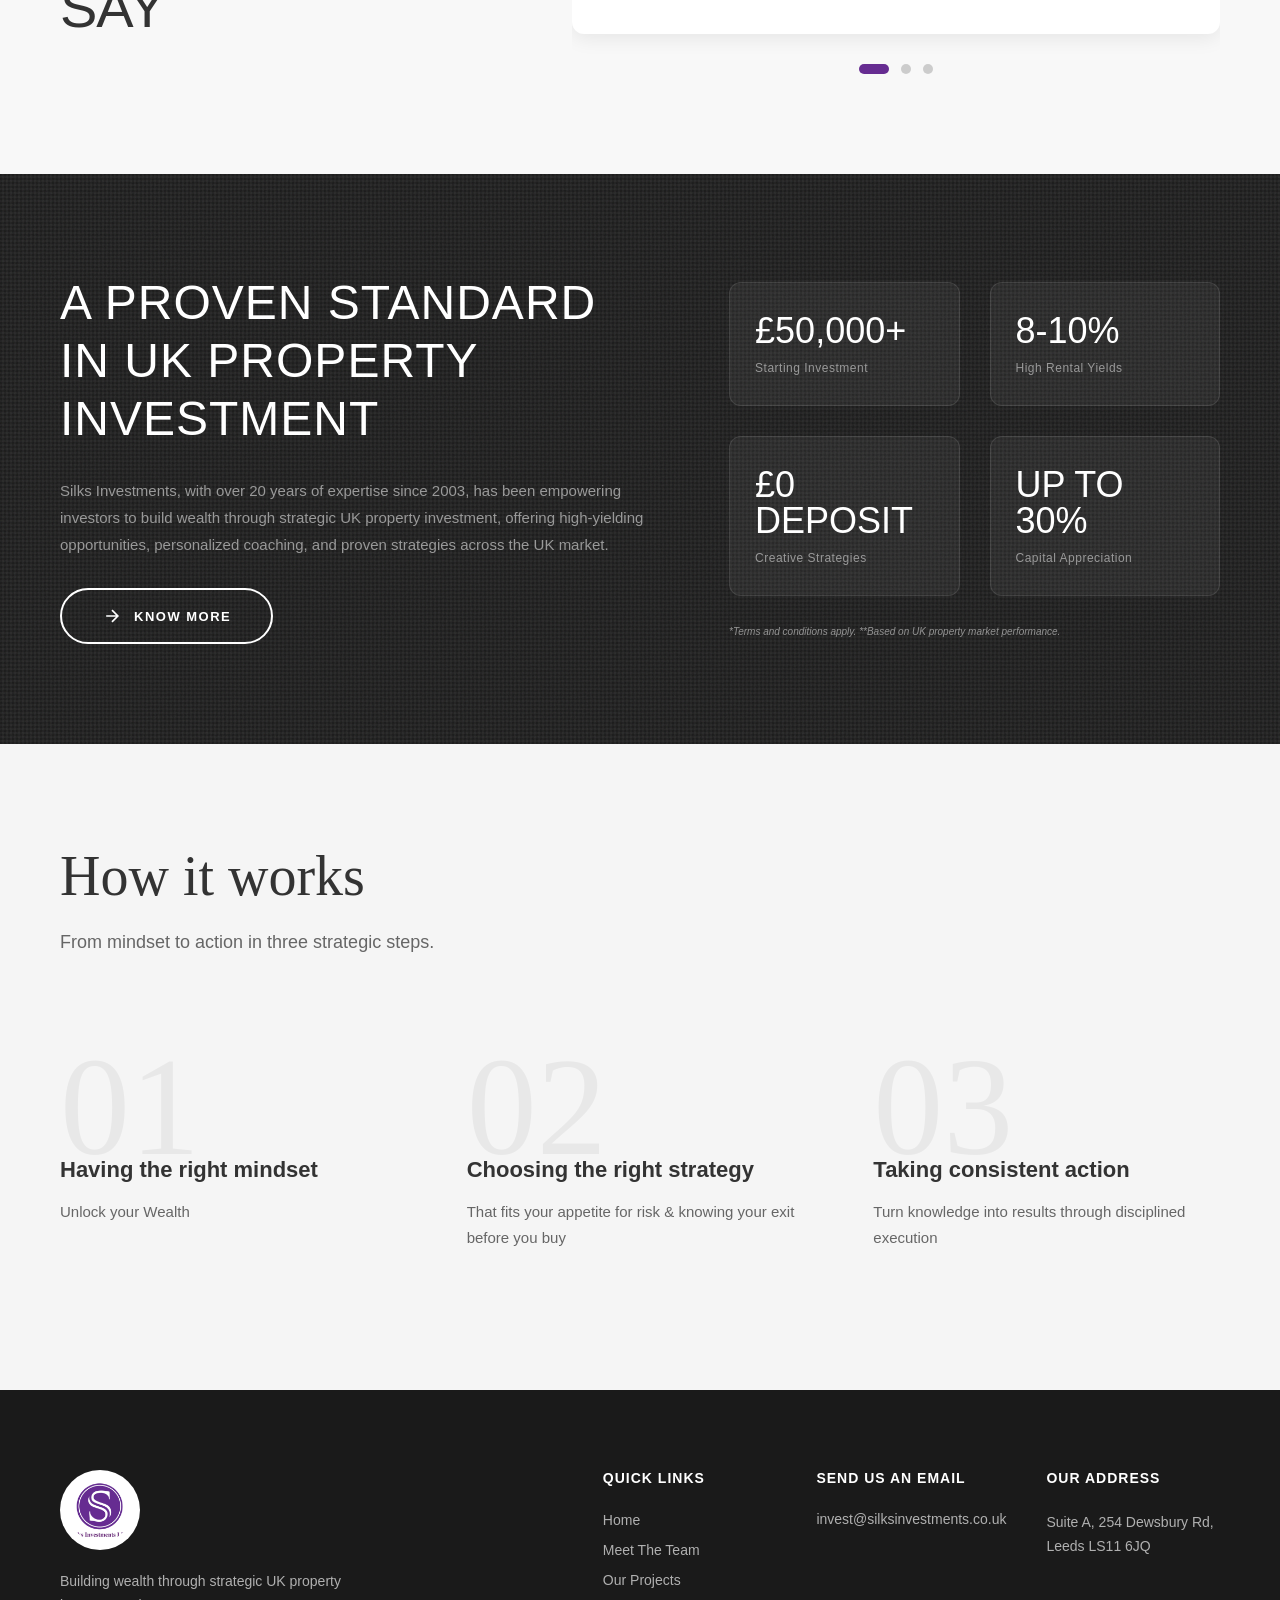
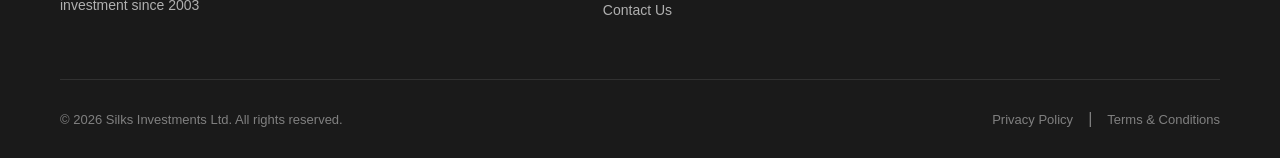
==== commit 23623065: "Add files via upload" ====
--- a/index.html
+++ b/index.html
@@ -27,50 +27,60 @@
     </nav>
 
     <section class="hero-section">
-        <div class="content-wrapper">
-            <div class="upper-content-zone">
-                <div class="left-content">
-                    <h1 class="main-heading">
-                        <span class="line1">YOUR GATEWAY</span>
-                        <span class="line2">TO SAFE</span>
-                        <span class="line3">UK PROPERTY</span>
-                        <span class="line4">INVESTMENTS <span>+</span></span>
-                    </h1>
-                    
-                    <p class="quote-text">
-                        LEVERAGING 20+ YEARS OF GLOBAL EXPERTISE SINCE 2003. WE SOURCE BELOW MARKET VALUE DEALS WITH 8%+ YIELDS, PROVIDE EXPERT COACHING, AND BUILD PERSONALIZED INVESTMENT STRATEGIES FOR YOUR FINANCIAL FUTURE.
+
+    <!-- Background video -->
+    <video class="hero-bg-video" autoplay muted loop playsinline>
+        <source src="image/video.mp4" type="video/mp4">
+    </video>
+
+    <div class="content-wrapper">
+        <div class="upper-content-zone">
+            <div class="left-content">
+                <h1 class="main-heading">
+                    <span class="line1">YOUR GATEWAY</span>
+                    <span class="line2">TO SAFE</span>
+                    <span class="line3">UK PROPERTY</span>
+                    <span class="line4">INVESTMENTS <span>+</span></span>
+                </h1>
+
+                <p class="quote-text">
+                    LEVERAGING 20+ YEARS OF GLOBAL EXPERTISE SINCE 2003. WE SOURCE BELOW MARKET VALUE DEALS WITH 8%+ YIELDS, PROVIDE EXPERT COACHING, AND BUILD PERSONALIZED INVESTMENT STRATEGIES FOR YOUR FINANCIAL FUTURE.
+                </p>
+
+                <div class="buttons">
+                    <a href="projects.html"><button class="btn btn-outline">VIEW OPPORTUNITIES</button></a>
+                    <a href="contact.html"><button class="btn btn-solid">REACH OUT</button></a>
+                </div>
+
+                <div class="plus-icon">+</div>
+            </div>
+
+            <div class="right-content">
+                <div class="discount-card">
+                    <div style="display:flex;align-items:center;margin-bottom:12px;">
+                        <a class="discount-arrow" href="https://ethicalwealth.academy" target="_blank"
+                           style="text-decoration:none;display:flex;align-items:center;margin-right:10px;">
+                            <svg width="20" height="20" viewBox="0 0 24 24" fill="none"
+                                 stroke="#333" stroke-width="2" stroke-linecap="round" stroke-linejoin="round"
+                                 style="transform:rotate(-45deg);transition:transform 0.3s ease;">
+                                <line x1="7" y1="17" x2="17" y2="7"></line>
+                                <polyline points="7 7 17 7 17 17"></polyline>
+                            </svg>
+                        </a>
+                        <h3 class="discount-title">EXCLUSIVE<br>INVESTOR PROGRAM</h3>
+                    </div>
+                    <p class="discount-subtitle">Get Expert Mentoring &</p>
+                    <p class="discount-text">
+                        Access to Below Market<br>
+                        Value UK Properties
                     </p>
-                    
-                    <div class="buttons">
-                        <a href="projects.html"><button class="btn btn-outline">VIEW OPPORTUNITIES</button></a>
-                        <a href="contact.html"><button class="btn btn-solid">REACH OUT</button></a>
-                    </div>
-                    
-                    <div class="plus-icon">+</div>
-                </div>
-                
-                <div class="right-content">
-                    <div class="discount-card">
-                        <div  style="display: flex; align-items: center; margin-bottom: 12px;">
-                            <a class="discount-arrow" href="https://ethicalwealth.academy" target="_blank" style="text-decoration: none; display: flex; align-items: center; margin-right: 10px;">
-                                <svg width="20" height="20" viewBox="0 0 24 24" fill="none" stroke="#333" stroke-width="2" stroke-linecap="round" stroke-linejoin="round" style="transform: rotate(-45deg); transition: transform 0.3s ease;">
-                                    <line x1="7" y1="17" x2="17" y2="7"></line>
-                                    <polyline points="7 7 17 7 17 17"></polyline>
-                                </svg>
-                            </a>
-                            <h3 class="discount-title">EXCLUSIVE<br>INVESTOR PROGRAM</h3>
-                        </div>
-                        <p class="discount-subtitle">Get Expert Mentoring &</p>
-                        <p class="discount-text">
-                            Access to Below Market<br>
-                            Value UK Properties
-                        </p>
-                    </div>
-                    <div class="plus-icon bottom-plus">+</div>
-                </div>
-            </div>
-        </div>
-    </section>
+                </div>
+                <div class="plus-icon bottom-plus">+</div>
+            </div>
+        </div>
+    </div>
+</section>
+
 
     <!-- About Us Section -->
     <section class="about-section">
--- a/styles.css
+++ b/styles.css
@@ -37,38 +37,37 @@
 }
 
 /* HERO SECTION */
-
 .hero-section {
     position: relative;
     height: 120vh;
-    background: linear-gradient(135deg, var(--gradient-start) 0%, var(--gradient-end) 100%);
     overflow: hidden;
 }
 
-.hero-section::before {
-    content: '';
+/* Background video */
+.hero-bg-video {
     position: absolute;
-    top: 0;
-    left: 0;
+    inset: 0;
     width: 100%;
     height: 100%;
-    background-image: url('https://images.unsplash.com/photo-1486406146926-c627a92ad1ab?w=1200&h=800&fit=crop');
-    background-size: cover;
-    background-position: center;
-    background-repeat: no-repeat;
+    object-fit: cover;
     z-index: 0;
 }
 
+/* Dark overlay */
 .hero-section::after {
     content: '';
     position: absolute;
-    top: 0;
-    left: 0;
-    width: 100%;
-    height: 100%;
+    inset: 0;
     background: var(--overlay-dark);
     z-index: 1;
 }
+
+/* Content above video + overlay */
+.content-wrapper {
+    position: relative;
+    z-index: 2;
+}
+
 
 /* NAVBAR */
 
@@ -1412,7 +1411,7 @@
 @media (max-width: 768px) {
     .scroll-top {
         bottom: 20px;
-        right: 20px;
+        right : 20px;
         width: 45px;
         height: 45px;
     }
@@ -1874,6 +1873,145 @@
     font-style: italic;
     margin-top: 10px;
 }
+
+
+/* Responsive Legacy Section */
+
+/* Tablet (1024px) */
+@media (max-width: 1024px) {
+    .legacy-section {
+        padding: 80px 0;
+    }
+
+    .legacy-container {
+        padding: 0 40px;
+        gap: 60px;
+    }
+
+    .legacy-heading {
+        font-size: 42px;
+    }
+
+    .legacy-description {
+        font-size: 14px;
+    }
+
+    .legacy-stats-grid {
+        gap: 25px;
+    }
+
+    .legacy-stat-value {
+        font-size: 32px;
+    }
+
+    .legacy-stat-card {
+        padding: 25px 20px;
+    }
+}
+
+/* Mobile (768px) */
+@media (max-width: 768px) {
+    .legacy-section {
+        padding: 60px 0;
+    }
+
+    .legacy-container {
+        grid-template-columns: 1fr;
+        padding: 0 30px;
+        gap: 50px;
+    }
+
+    .legacy-heading {
+        font-size: 36px;
+        letter-spacing: 0.5px;
+    }
+
+    .legacy-description {
+        font-size: 14px;
+        max-width: 100%;
+    }
+
+    .legacy-btn {
+        width: 100%;
+        justify-content: center;
+        padding: 14px 32px;
+    }
+
+    .legacy-stats-grid {
+        gap: 20px;
+    }
+
+    .legacy-stat-card {
+        padding: 25px 20px;
+    }
+
+    .legacy-stat-value {
+        font-size: 28px;
+    }
+
+    .legacy-stat-label {
+        font-size: 11px;
+    }
+
+    .legacy-disclaimer {
+        font-size: 9px;
+        text-align: center;
+    }
+}
+
+/* Small Mobile (480px) */
+@media (max-width: 480px) {
+    .legacy-section {
+        padding: 50px 0;
+    }
+
+    .legacy-container {
+        padding: 0 20px;
+        gap: 40px;
+    }
+
+    .legacy-heading {
+        font-size: 28px;
+    }
+
+    .legacy-description {
+        font-size: 13px;
+    }
+
+    .legacy-btn {
+        padding: 12px 28px;
+        font-size: 12px;
+        gap: 10px;
+    }
+
+    .legacy-btn svg {
+        width: 18px;
+        height: 18px;
+    }
+
+    .legacy-stats-grid {
+        grid-template-columns: 1fr;
+        gap: 15px;
+    }
+
+    .legacy-stat-card {
+        padding: 20px 18px;
+    }
+
+    .legacy-stat-value {
+        font-size: 26px;
+        margin-bottom: 10px;
+    }
+
+    .legacy-stat-label {
+        font-size: 11px;
+    }
+
+    .legacy-disclaimer {
+        font-size: 9px;
+        margin-top: 15px;
+    }
+}
 /* HOW IT WORKS SECTION */
 
 .how-it-works-section {
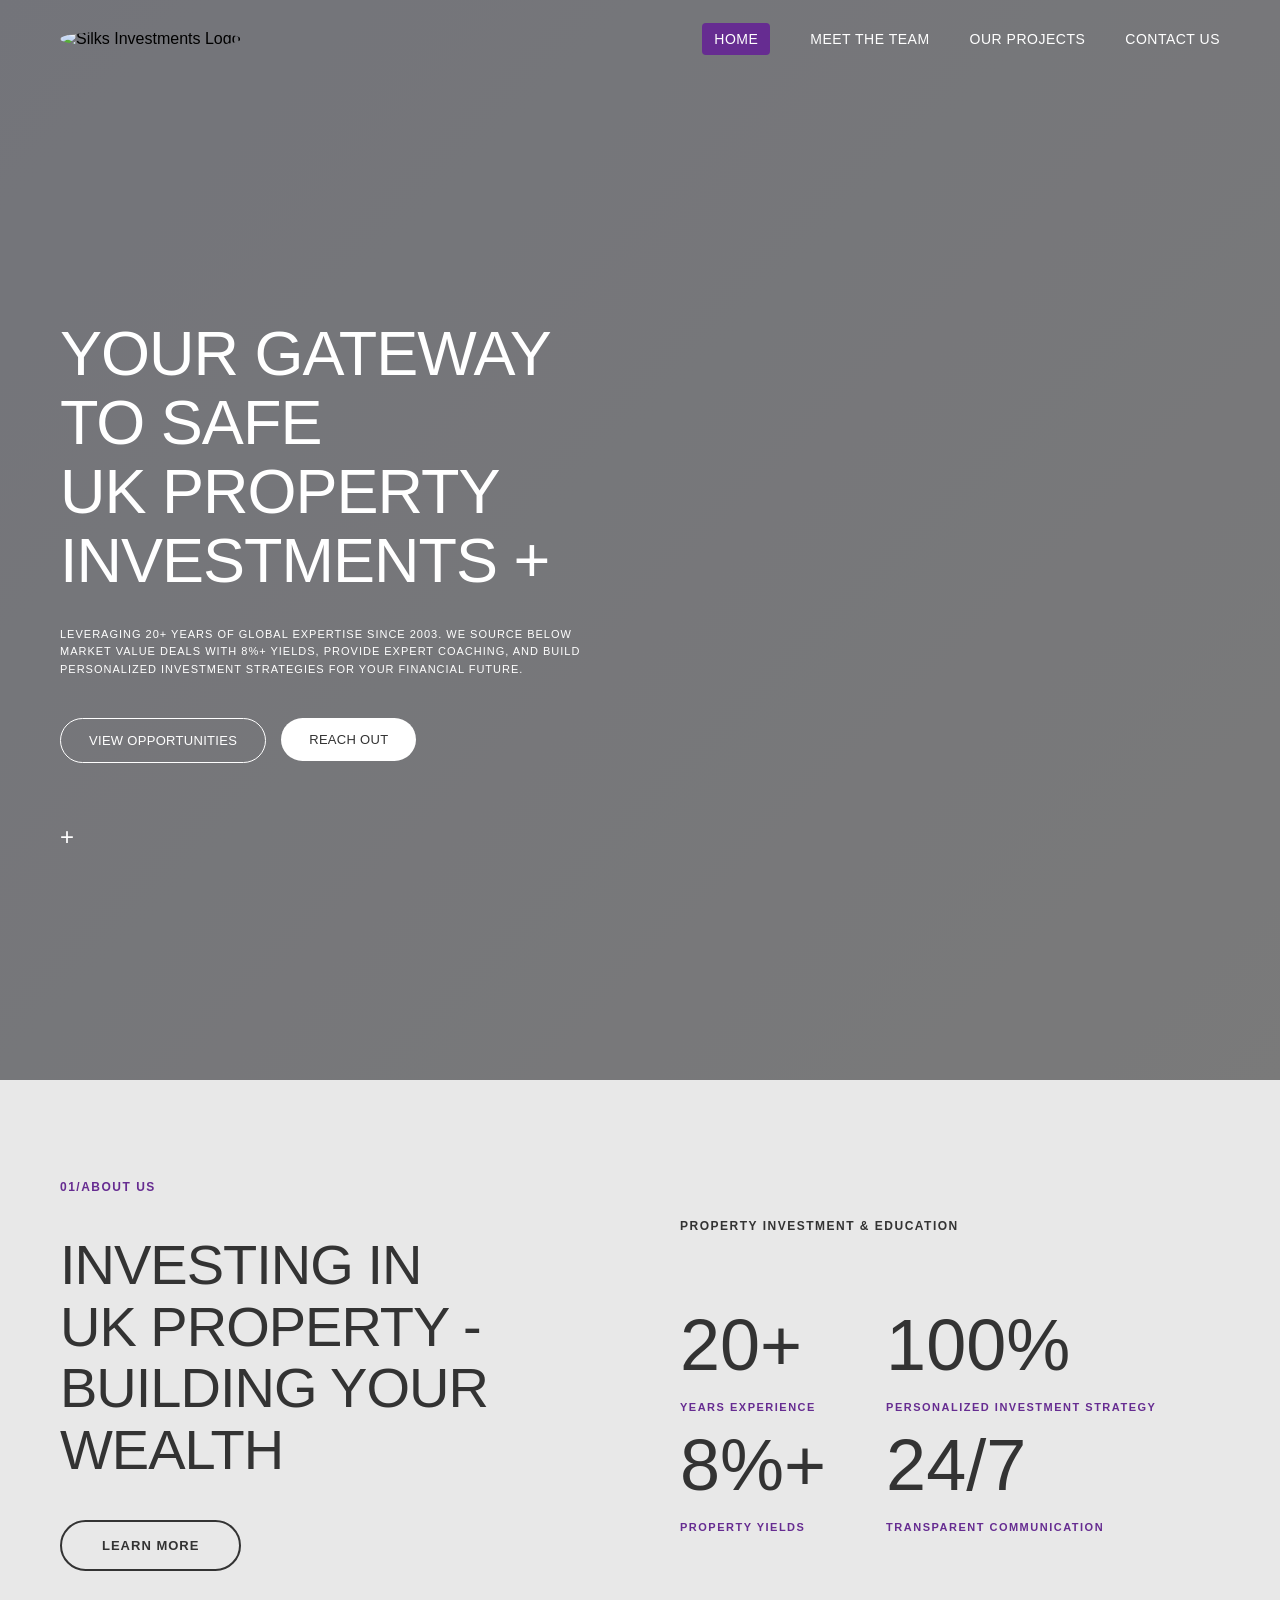
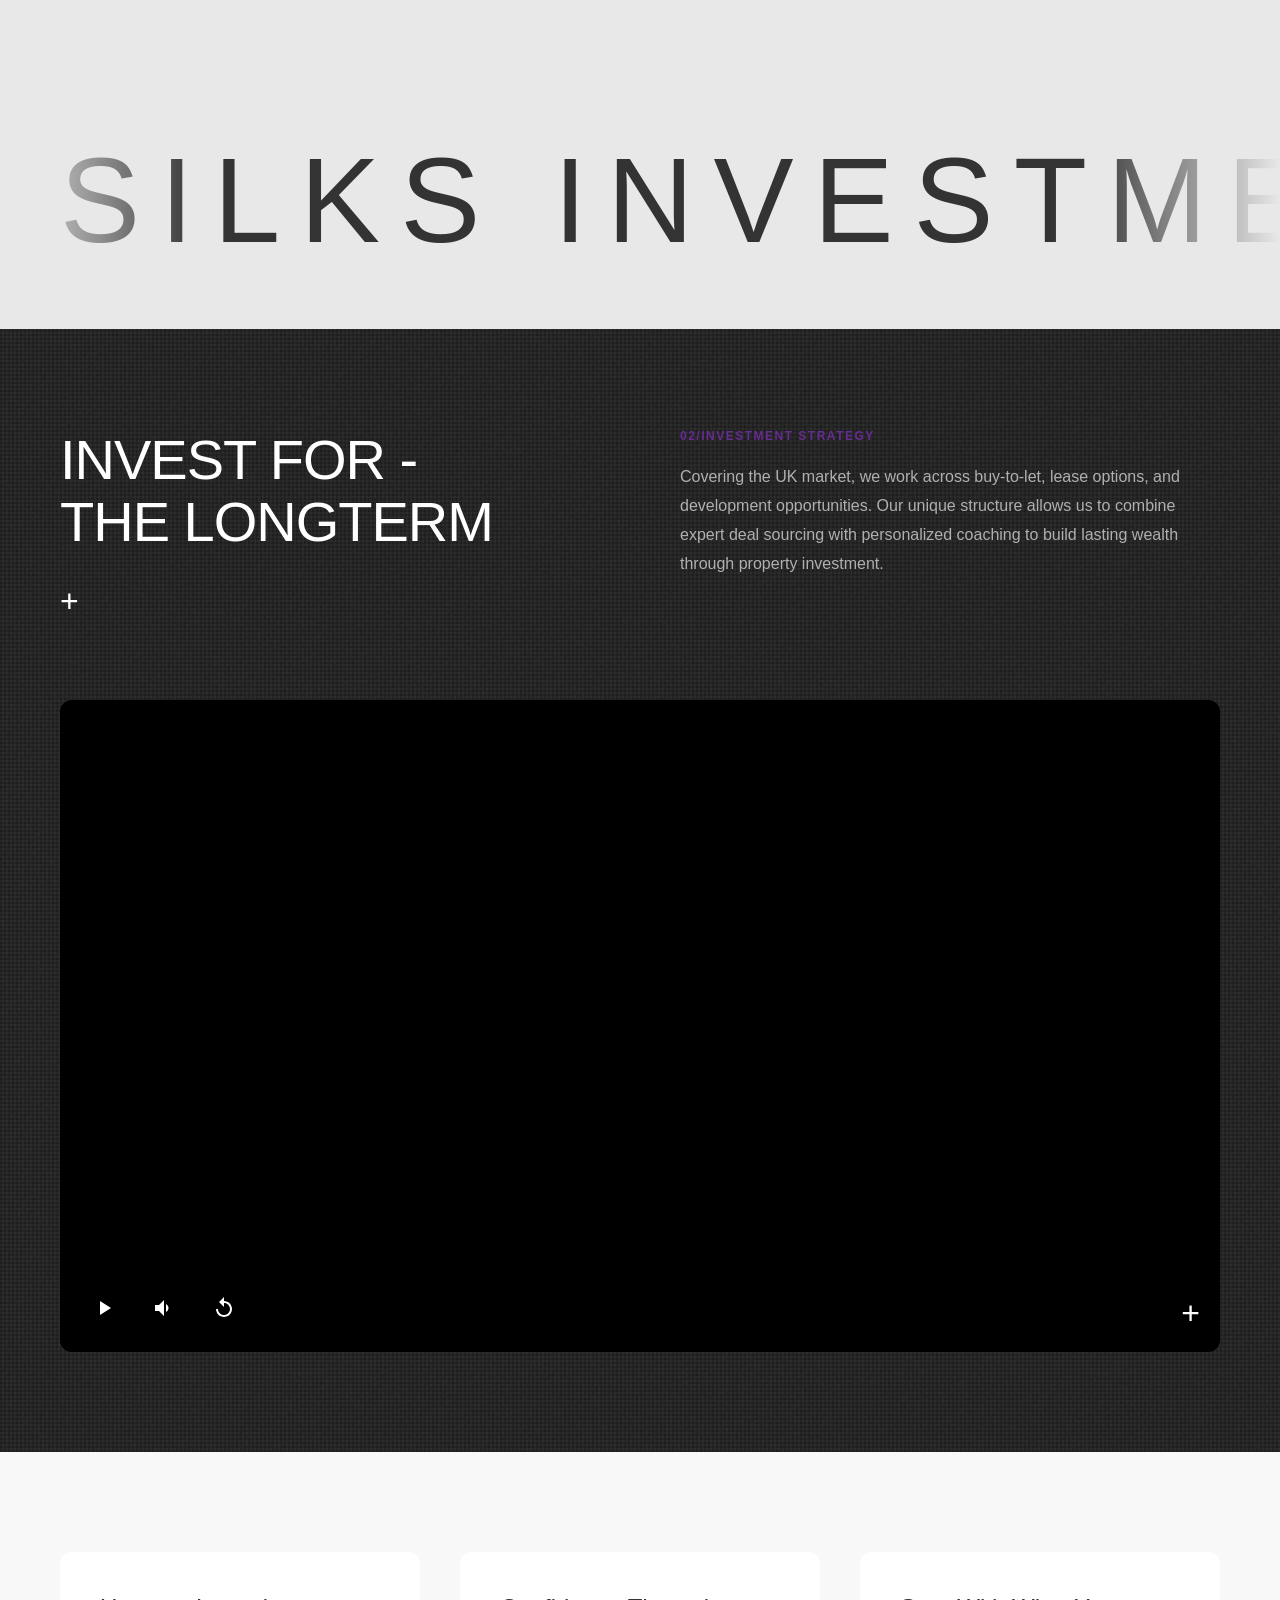
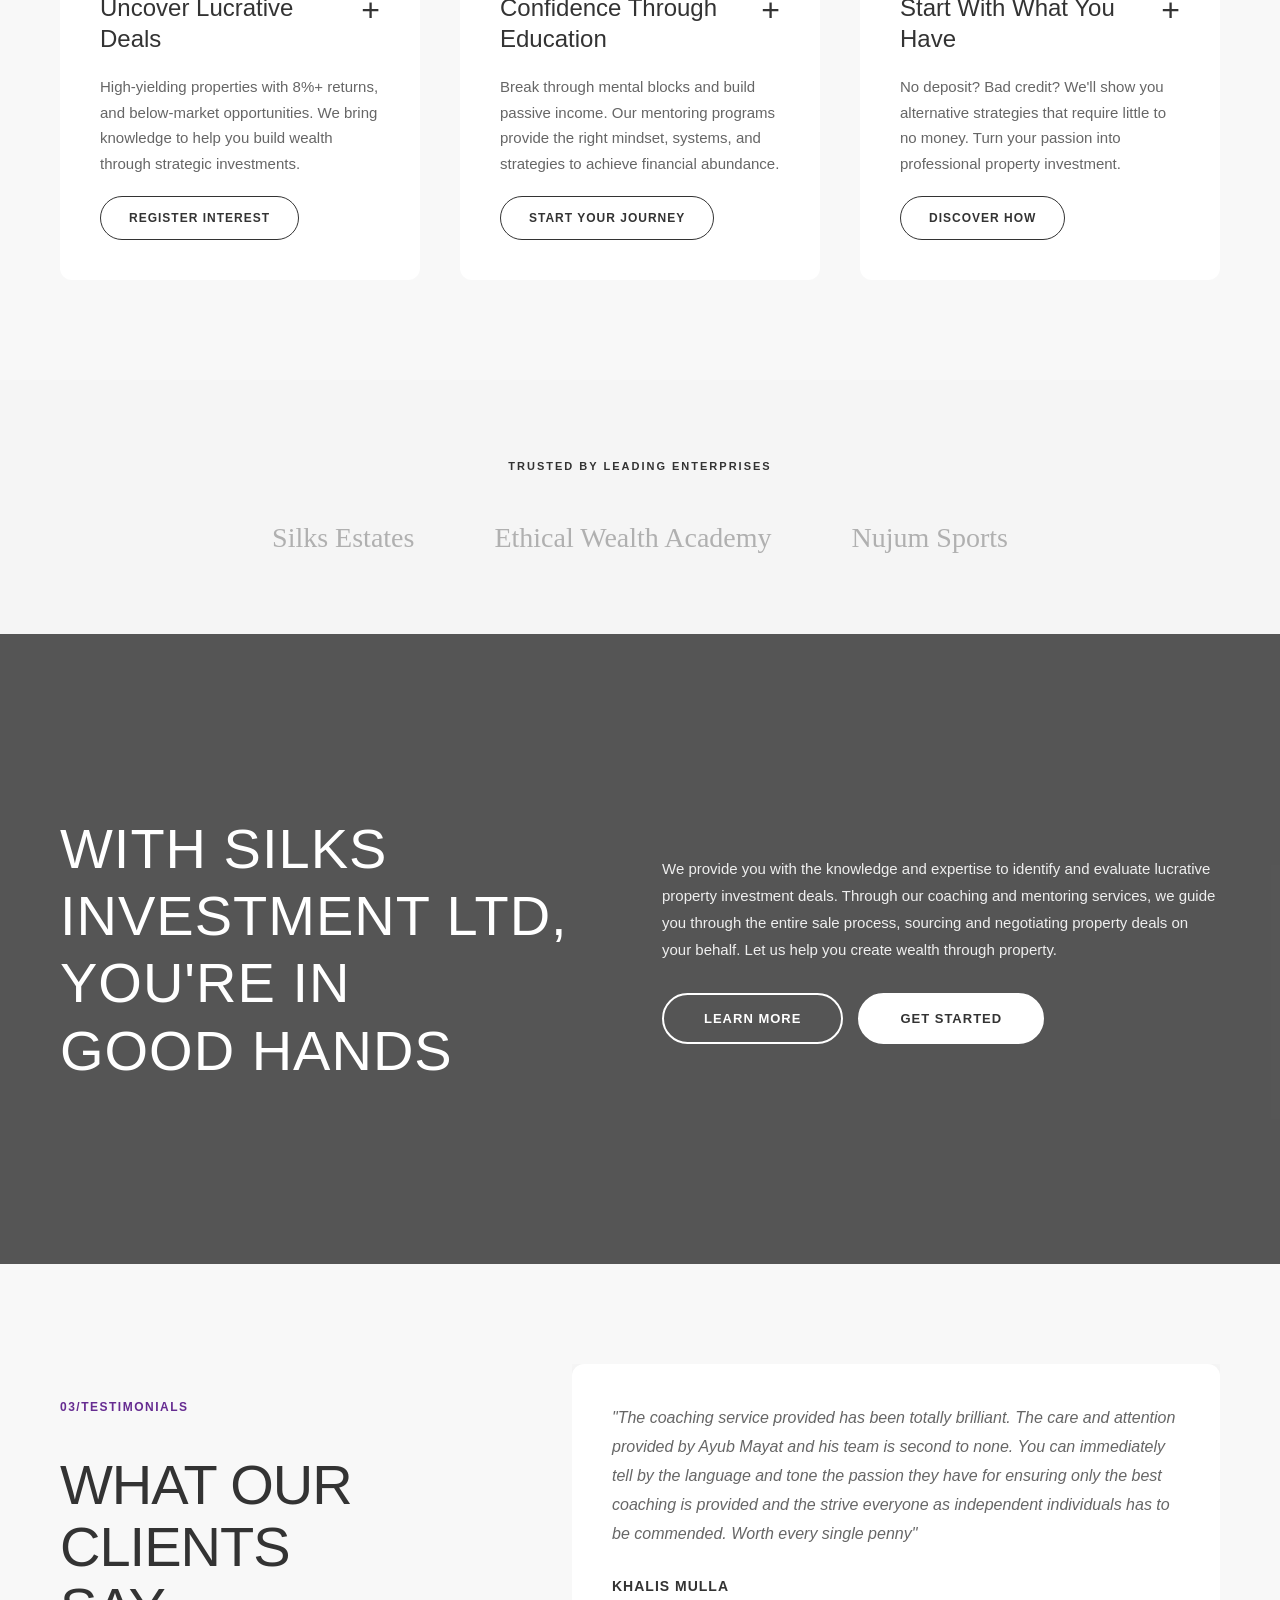
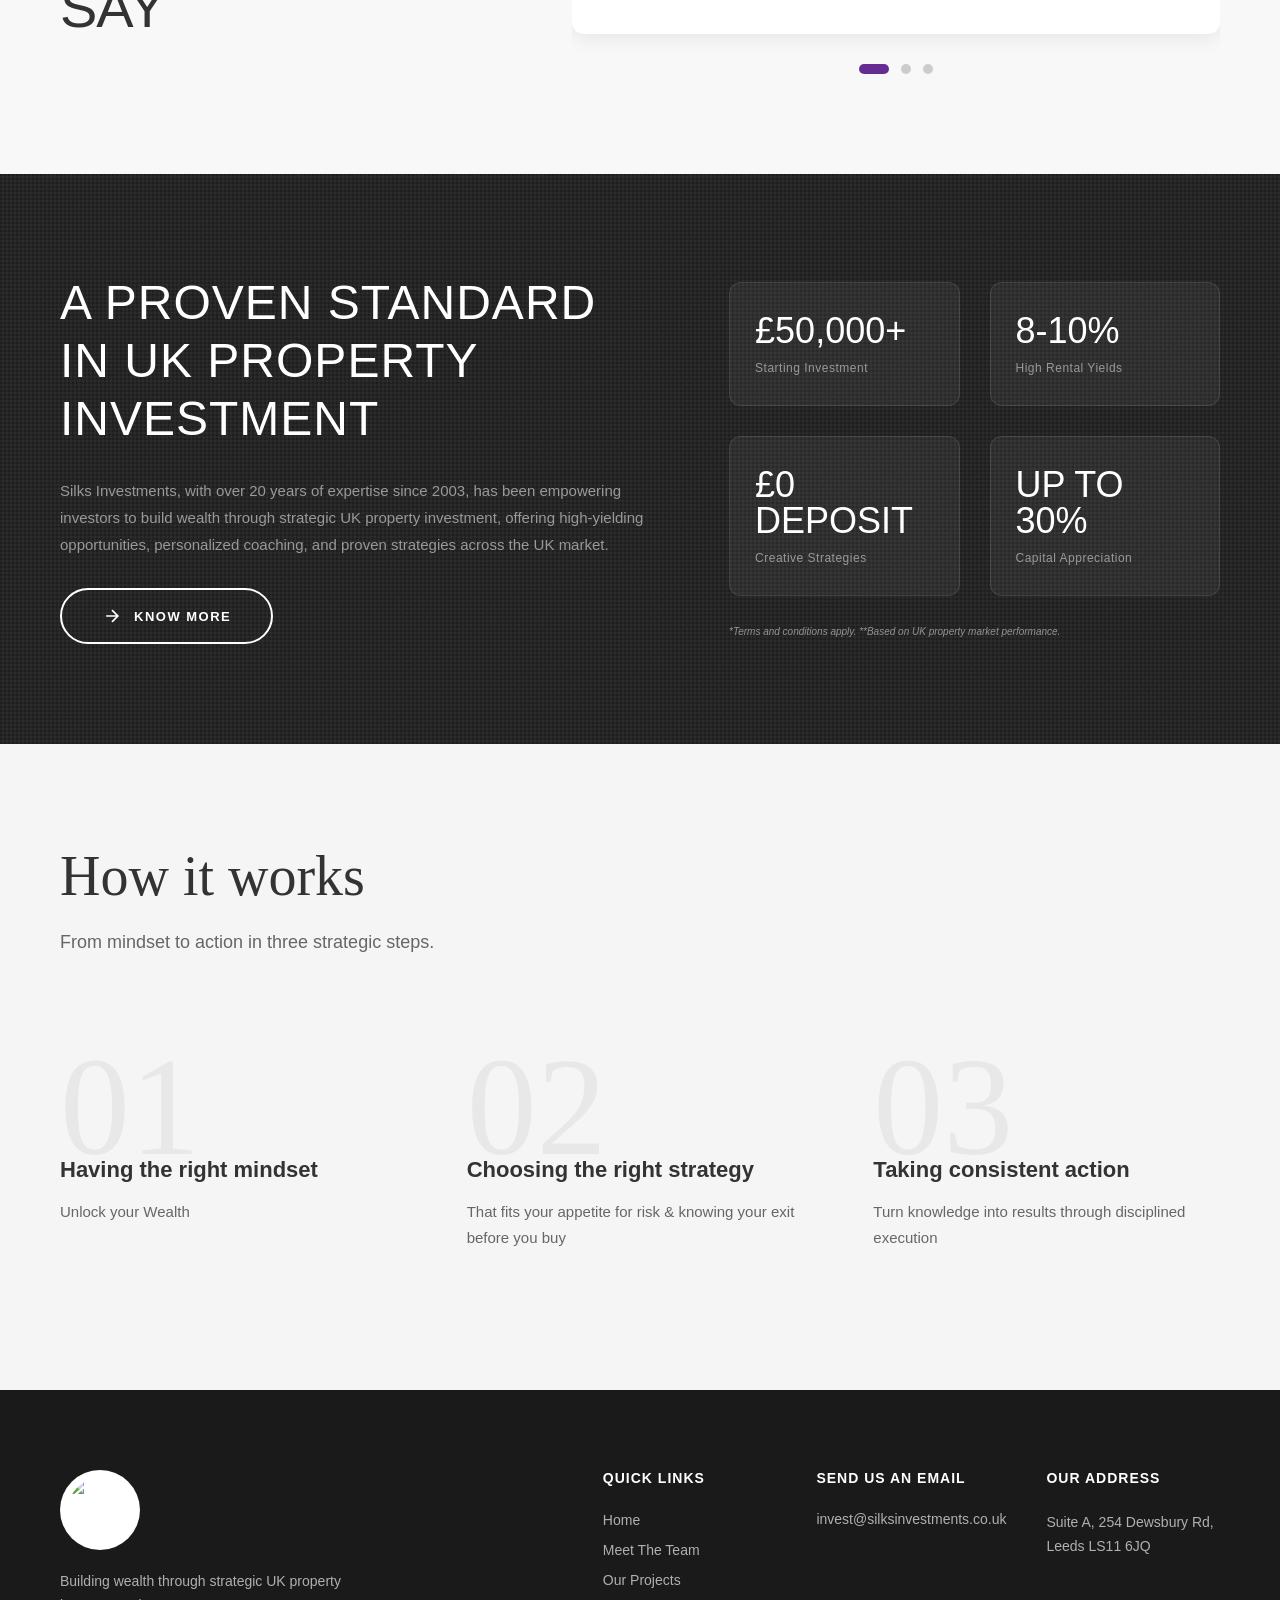
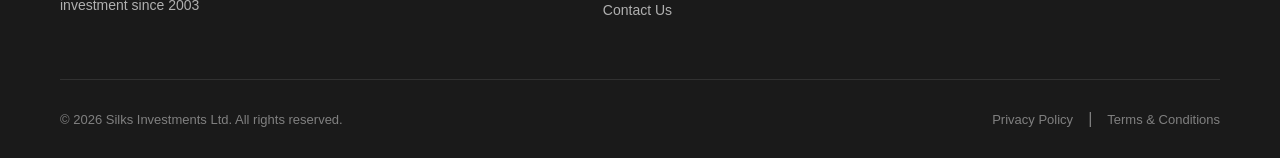
==== commit 35e59441: "Add files via upload" ====
--- a/index.html
+++ b/index.html
@@ -10,7 +10,7 @@
     <nav class="navbar">
         <div class="navbar-content">
             <div class="logo">
-                <img src="image/silks.png" alt="Silks Investments Logo">
+                <img src="image/logo.png" alt="Silks Investments Logo">
             </div>
             <ul class="nav-links">
                 <li><a class="active" href="index.html">Home</a></li>
@@ -26,11 +26,10 @@
         </div>
     </nav>
 
-    <section class="hero-section">
-
-    <!-- Background video -->
+<section class="hero-section">
+
     <video class="hero-bg-video" autoplay muted loop playsinline>
-        <source src="image/video.mp4" type="video/mp4">
+        <source src="bangkokaerial.mp4" type="video/mp4">
     </video>
 
     <div class="content-wrapper">
@@ -55,7 +54,7 @@
                 <div class="plus-icon">+</div>
             </div>
 
-            <div class="right-content">
+            <!-- <div class="right-content">
                 <div class="discount-card">
                     <div style="display:flex;align-items:center;margin-bottom:12px;">
                         <a class="discount-arrow" href="https://ethicalwealth.academy" target="_blank"
@@ -76,10 +75,56 @@
                     </p>
                 </div>
                 <div class="plus-icon bottom-plus">+</div>
-            </div>
+            </div> -->
         </div>
     </div>
-</section>
+</section> 
+
+<!-- <section class="hero-section">
+        <div class="content-wrapper">
+            <div class="upper-content-zone">
+                <div class="left-content">
+                    <h1 class="main-heading">
+                        <span class="line1">YOUR GATEWAY</span>
+                        <span class="line2">TO SAFE</span>
+                        <span class="line3">UK PROPERTY</span>
+                        <span class="line4">INVESTMENTS <span>+</span></span>
+                    </h1>
+                    
+                    <p class="quote-text">
+                        LEVERAGING 20+ YEARS OF GLOBAL EXPERTISE SINCE 2003. WE SOURCE BELOW MARKET VALUE DEALS WITH 8%+ YIELDS, PROVIDE EXPERT COACHING, AND BUILD PERSONALIZED INVESTMENT STRATEGIES FOR YOUR FINANCIAL FUTURE.
+                    </p>
+                    
+                    <div class="buttons">
+                        <a href="projects.html"><button class="btn btn-outline">VIEW OPPORTUNITIES</button></a>
+                        <a href="contact.html"><button class="btn btn-solid">REACH OUT</button></a>
+                    </div>
+                    
+                    <div class="plus-icon">+</div>
+                </div>
+                
+                <div class="right-content">
+                    <div class="discount-card">
+                        <div  style="display: flex; align-items: center; margin-bottom: 12px;">
+                            <a class="discount-arrow" href="https://ethicalwealth.academy" target="_blank" style="text-decoration: none; display: flex; align-items: center; margin-right: 10px;">
+                                <svg width="20" height="20" viewBox="0 0 24 24" fill="none" stroke="#333" stroke-width="2" stroke-linecap="round" stroke-linejoin="round" style="transform: rotate(-45deg); transition: transform 0.3s ease;">
+                                    <line x1="7" y1="17" x2="17" y2="7"></line>
+                                    <polyline points="7 7 17 7 17 17"></polyline>
+                                </svg>
+                            </a>
+                            <h3 class="discount-title">EXCLUSIVE<br>INVESTOR PROGRAM</h3>
+                        </div>
+                        <p class="discount-subtitle">Get Expert Mentoring &</p>
+                        <p class="discount-text">
+                            Access to Below Market<br>
+                            Value UK Properties
+                        </p>
+                    </div>
+                    <div class="plus-icon bottom-plus">+</div>
+                </div>
+            </div>
+        </div>
+    </section>  -->
 
 
     <!-- About Us Section -->
@@ -171,7 +216,7 @@
             <div class="video-container scroll-fade-in">
                 <div class="video-wrapper">
                     <iframe id="investmentVideo" 
-                            src="https://youtu.be/H5dqm2iTcQ4?si=eV1Prw95eUrFAhJS" 
+                            src="aerial.mp4" 
                             frameborder="0" 
                             allow="accelerometer; autoplay; clipboard-write; encrypted-media; gyroscope; picture-in-picture" 
                             allowfullscreen>
@@ -409,7 +454,7 @@
         <div class="footer-container">
             <div class="footer-content">
                 <div class="footer-brand">
-                    <img src="image/silks.png" alt="Silks Investments Logo" class="footer-logo">
+                    <img src="image/logo.png" alt="Silks Investments Logo" class="footer-logo">
                     <p class="footer-tagline">Building wealth through strategic UK property investment since 2003</p>
                 </div>
                 
--- a/styles.css
+++ b/styles.css
@@ -1,7 +1,7 @@
 :root {
     /* Brand Colors */
     --brand-primary: #662c91;
-    
+
     /* UI Colors */
     --color-white: #fff;
     --color-black: #000;
@@ -11,16 +11,16 @@
     --color-bg-gray: #f5f5f5;
     --color-navbar-scroll: #DBDBDB;
     --color-button-hover: #f0f0f0;
-    
+
     /* Gradient Colors */
     --gradient-start: #e8eaf6;
     --gradient-end: #f5f5f5;
-    
+
     /* Overlay Colors */
     --overlay-dark: rgba(0, 0, 0, 0.5);
     --overlay-darker: rgba(0, 0, 0, 0.6);
     --overlay-mobile-menu: rgba(0, 0, 0, 0.95);
-    
+
     /* Shadow Colors */
     --shadow-card: rgba(0, 0, 0, 0.08);
 }
@@ -34,38 +34,6 @@
 body {
     font-family: -apple-system, BlinkMacSystemFont, 'Segoe UI', Arial, sans-serif;
     background: var(--color-bg-gray);
-}
-
-/* HERO SECTION */
-.hero-section {
-    position: relative;
-    height: 120vh;
-    overflow: hidden;
-}
-
-/* Background video */
-.hero-bg-video {
-    position: absolute;
-    inset: 0;
-    width: 100%;
-    height: 100%;
-    object-fit: cover;
-    z-index: 0;
-}
-
-/* Dark overlay */
-.hero-section::after {
-    content: '';
-    position: absolute;
-    inset: 0;
-    background: var(--overlay-dark);
-    z-index: 1;
-}
-
-/* Content above video + overlay */
-.content-wrapper {
-    position: relative;
-    z-index: 2;
 }
 
 
@@ -105,8 +73,8 @@
 
 .logo img {
     height: 70px;
-    background-color: var(--color-white);
-    padding: 5px;
+    /* background-color: var(--color-white); */
+    /* padding: 5px; */
     border-radius: 50%;
 }
 
@@ -165,6 +133,58 @@
     transform: translateY(-10.5px) rotate(-45deg);
 }
 
+/* HERO SECTION */
+ .hero-section {
+    position: relative;
+    height: 120vh;
+    overflow: hidden;
+} 
+.hero-section { 
+    position: relative; 
+    height: 120vh; 
+    background: linear-gradient(135deg, var(--gradient-start) 0%, var(--gradient-end) 100%); 
+    overflow: hidden; 
+}
+.hero-section::before { content: ''; 
+    position: absolute; 
+    top: 0; 
+    left: 0; 
+    width: 100%; 
+    height: 100%; 
+    background-image: url('image/background.jpg'); 
+    background-size: cover; 
+    background-position: center; 
+    background-repeat: no-repeat; 
+    z-index: 0; 
+}
+
+/* Background video */
+ .hero-bg-video {
+    position: absolute;
+    inset: 0;
+    width: 100%;
+    height: 100%;
+    object-fit: cover;
+    z-index: 0;
+} 
+
+/* Dark overlay */
+.hero-section::after {
+    content: '';
+    position: absolute;
+    inset: 0;
+    background: var(--overlay-dark);
+    z-index: 1;
+}
+
+/* Content above video + overlay */
+.content-wrapper {
+    position: relative;
+    z-index: 2;
+}
+
+
+
 /* HERO CONTENT */
 
 .content-wrapper {
@@ -191,7 +211,7 @@
 
 .main-heading {
     font-size: 63px;
-    font-weight: 350;
+    font-weight: 400;
     line-height: 1.1;
     color: var(--color-white);
     text-align: left;
@@ -229,8 +249,9 @@
     line-height: 1.6;
     color: var(--color-white);
     margin-bottom: 40px;
-    letter-spacing: 0.3px;
-    text-transform: uppercase;
+    letter-spacing: 1px;
+    line-height: ;
+    text-transform: capitalize;
     opacity: 0;
     animation: slideInUp 0.8s ease-out 0.3s forwards;
 }
@@ -564,7 +585,7 @@
         letter-spacing: 15px;
         padding: 0 50px;
     }
-    
+
     .carousel-container::before,
     .carousel-container::after {
         width: 150px;
@@ -575,13 +596,13 @@
     .carousel-section {
         padding: 40px 0;
     }
-    
+
     .carousel-text {
         font-size: 60px;
         letter-spacing: 10px;
         padding: 0 40px;
     }
-    
+
     .carousel-container::before,
     .carousel-container::after {
         width: 100px;
@@ -592,13 +613,13 @@
     .carousel-section {
         padding: 30px 0;
     }
-    
+
     .carousel-text {
         font-size: 40px;
         letter-spacing: 6px;
         padding: 0 30px;
     }
-    
+
     .carousel-container::before,
     .carousel-container::after {
         width: 60px;
@@ -609,7 +630,7 @@
 
 .longterm-section {
     background: #1a1a1a;
-    background-image: 
+    background-image:
         repeating-linear-gradient(0deg, transparent, transparent 2px, rgba(255,255,255,.03) 2px, rgba(255,255,255,.03) 4px),
         repeating-linear-gradient(90deg, transparent, transparent 2px, rgba(255,255,255,.03) 2px, rgba(255,255,255,.03) 4px);
     padding: 100px 0;
@@ -751,7 +772,7 @@
     .main-heading {
         font-size: 56px;
     }
-    
+
     .content-wrapper {
         padding: 130px 40px 40px 40px;
     }
@@ -1172,15 +1193,15 @@
         padding: 0 40px;
         gap: 30px;
     }
-    
+
     .trusted-container {
         padding: 0 40px;
     }
-    
+
     .trusted-logos {
         gap: 60px;
     }
-    
+
     .trusted-name {
         font-size: 24px;
     }
@@ -1190,34 +1211,34 @@
     .services-section {
         padding: 60px 0;
     }
-    
+
     .services-container {
         grid-template-columns: 1fr;
         padding: 0 30px;
     }
-    
+
     .service-card {
         padding: 30px;
     }
-    
+
     .service-title {
         font-size: 22px;
         max-width: 85%;
     }
-    
+
     .trusted-section {
         padding: 60px 0;
     }
-    
+
     .trusted-container {
         padding: 0 30px;
     }
-    
+
     .trusted-logos {
         flex-direction: column;
         gap: 40px;
     }
-    
+
     .trusted-name {
         font-size: 22px;
     }
@@ -1227,41 +1248,41 @@
     .services-section {
         padding: 50px 0;
     }
-    
+
     .services-container {
         padding: 0 20px;
     }
-    
+
     .service-card {
         padding: 25px;
     }
-    
+
     .service-title {
         font-size: 20px;
         max-width: 90%;
     }
-    
+
     .service-btn {
         width: 100%;
         text-align: center;
     }
-    
+
     .trusted-section {
         padding: 50px 0;
     }
-    
+
     .trusted-container {
         padding: 0 20px;
     }
-    
+
     .trusted-label {
         margin-bottom: 40px;
     }
-    
+
     .trusted-logos {
         gap: 30px;
     }
-    
+
     .trusted-name {
         font-size: 20px;
     }
@@ -1422,7 +1443,7 @@
         width: 40px;
         height: 40px;
     }
-    
+
     .scroll-top svg {
         width: 18px;
         height: 18px;
@@ -1435,15 +1456,15 @@
     .cta-heading {
         font-size: 48px;
     }
-    
+
     .cta-container {
         padding: 60px 40px;
     }
-    
+
     .cta-content {
         gap: 60px;
     }
-    
+
     .cta-text {
         font-size: 14px;
     }
@@ -1453,33 +1474,33 @@
     .cta-section {
         min-height: 60vh;
     }
-    
+
     .cta-container {
         padding: 50px 30px;
     }
-    
+
     .cta-content {
         flex-direction: column;
         align-items: flex-start;
         gap: 40px;
     }
-    
+
     .cta-heading {
         font-size: 40px;
         letter-spacing: 0.5px;
         flex: none;
     }
-    
+
     .cta-right {
         width: 100%;
     }
-    
+
     .cta-buttons {
         flex-direction: column;
         width: 100%;
         gap: 15px;
     }
-    
+
     .cta-btn {
         width: 100%;
         text-align: center;
@@ -1491,19 +1512,19 @@
         min-height: 50vh;
         background-attachment: scroll;
     }
-    
+
     .cta-container {
         padding: 40px 20px;
     }
-    
+
     .cta-heading {
         font-size: 32px;
     }
-    
+
     .cta-text {
         font-size: 13px;
     }
-    
+
     .cta-btn {
         padding: 14px 32px;
         font-size: 12px;
@@ -1674,11 +1695,11 @@
         padding: 0 40px;
         gap: 60px;
     }
-    
+
     .testimonials-heading {
         font-size: 48px;
     }
-    
+
     .testimonial-text {
         font-size: 15px;
     }
@@ -1688,21 +1709,21 @@
     .testimonials-section {
         padding: 60px 0;
     }
-    
+
     .testimonials-container {
         grid-template-columns: 1fr;
         padding: 0 30px;
         gap: 50px;
     }
-    
+
     .testimonials-heading {
         font-size: 40px;
     }
-    
+
     .testimonial-card {
         padding: 30px;
     }
-    
+
     .testimonial-text {
         font-size: 14px;
         margin-bottom: 20px;
@@ -1713,24 +1734,24 @@
     .testimonials-section {
         padding: 50px 0;
     }
-    
+
     .testimonials-container {
         padding: 0 20px;
         gap: 40px;
     }
-    
+
     .testimonials-heading {
         font-size: 32px;
     }
-    
+
     .testimonial-card {
         padding: 25px;
     }
-    
+
     .testimonial-text {
         font-size: 13px;
     }
-    
+
     .testimonial-author {
         font-size: 12px;
     }
@@ -1741,7 +1762,7 @@
 
 .legacy-section {
     background: #1a1a1a;
-    background-image: 
+    background-image:
         repeating-linear-gradient(0deg, transparent, transparent 2px, rgba(255,255,255,.03) 2px, rgba(255,255,255,.03) 4px),
         repeating-linear-gradient(90deg, transparent, transparent 2px, rgba(255,255,255,.03) 2px, rgba(255,255,255,.03) 4px);
     padding: 100px 0;
@@ -2090,23 +2111,23 @@
     .how-it-works-container {
         padding: 0 40px;
     }
-    
+
     .how-it-works-title {
         font-size: 48px;
     }
-    
+
     .how-it-works-subtitle {
         font-size: 17px;
     }
-    
+
     .steps-container {
         gap: 50px;
     }
-    
+
     .step-number {
         font-size: 120px;
     }
-    
+
     .step-title {
         font-size: 20px;
         margin-top: 70px;
@@ -2117,37 +2138,37 @@
     .how-it-works-section {
         padding: 60px 0;
     }
-    
+
     .how-it-works-container {
         padding: 0 30px;
     }
-    
+
     .how-it-works-header {
         margin-bottom: 60px;
     }
-    
+
     .how-it-works-title {
         font-size: 40px;
     }
-    
+
     .how-it-works-subtitle {
         font-size: 16px;
     }
-    
+
     .steps-container {
         grid-template-columns: 1fr;
         gap: 50px;
     }
-    
+
     .step-number {
         font-size: 100px;
     }
-    
+
     .step-title {
         font-size: 20px;
         margin-top: 60px;
     }
-    
+
     .step-description {
         font-size: 14px;
     }
@@ -2157,36 +2178,36 @@
     .how-it-works-section {
         padding: 50px 0;
     }
-    
+
     .how-it-works-container {
         padding: 0 20px;
     }
-    
+
     .how-it-works-header {
         margin-bottom: 50px;
     }
-    
+
     .how-it-works-title {
         font-size: 32px;
     }
-    
+
     .how-it-works-subtitle {
         font-size: 15px;
     }
-    
+
     .steps-container {
         gap: 40px;
     }
-    
+
     .step-number {
         font-size: 80px;
     }
-    
+
     .step-title {
         font-size: 18px;
         margin-top: 50px;
     }
-    
+
     .step-description {
         font-size: 13px;
     }
@@ -2332,11 +2353,11 @@
     .footer-container {
         padding: 0 40px;
     }
-    
+
     .footer-content {
         gap: 60px;
     }
-    
+
     .footer-links {
         gap: 30px;
     }
@@ -2346,33 +2367,33 @@
     .footer-section {
         padding: 60px 0 30px 0;
     }
-    
+
     .footer-container {
         padding: 0 30px;
     }
-    
+
     .footer-content {
         grid-template-columns: 1fr;
         gap: 50px;
         padding-bottom: 40px;
     }
-    
+
     .footer-links {
         grid-template-columns: 1fr;
         gap: 30px;
     }
-    
+
     .footer-bottom {
         flex-direction: column;
         gap: 20px;
         text-align: center;
     }
-    
+
     .footer-legal {
         flex-direction: column;
         gap: 10px;
     }
-    
+
     .footer-legal .separator {
         display: none;
     }
@@ -2382,35 +2403,35 @@
     .footer-section {
         padding: 50px 0 20px 0;
     }
-    
+
     .footer-container {
         padding: 0 20px;
     }
-    
+
     .footer-content {
         gap: 40px;
         padding-bottom: 30px;
     }
-    
+
     .footer-logo {
         height: 60px;
         width: 60px;
     }
-    
+
     .footer-tagline {
         font-size: 13px;
     }
-    
+
     .footer-heading {
         font-size: 13px;
     }
-    
+
     .footer-list a,
     .footer-contact,
     .footer-address {
         font-size: 13px;
     }
-    
+
     .footer-copyright,
     .footer-legal a {
         font-size: 12px;
